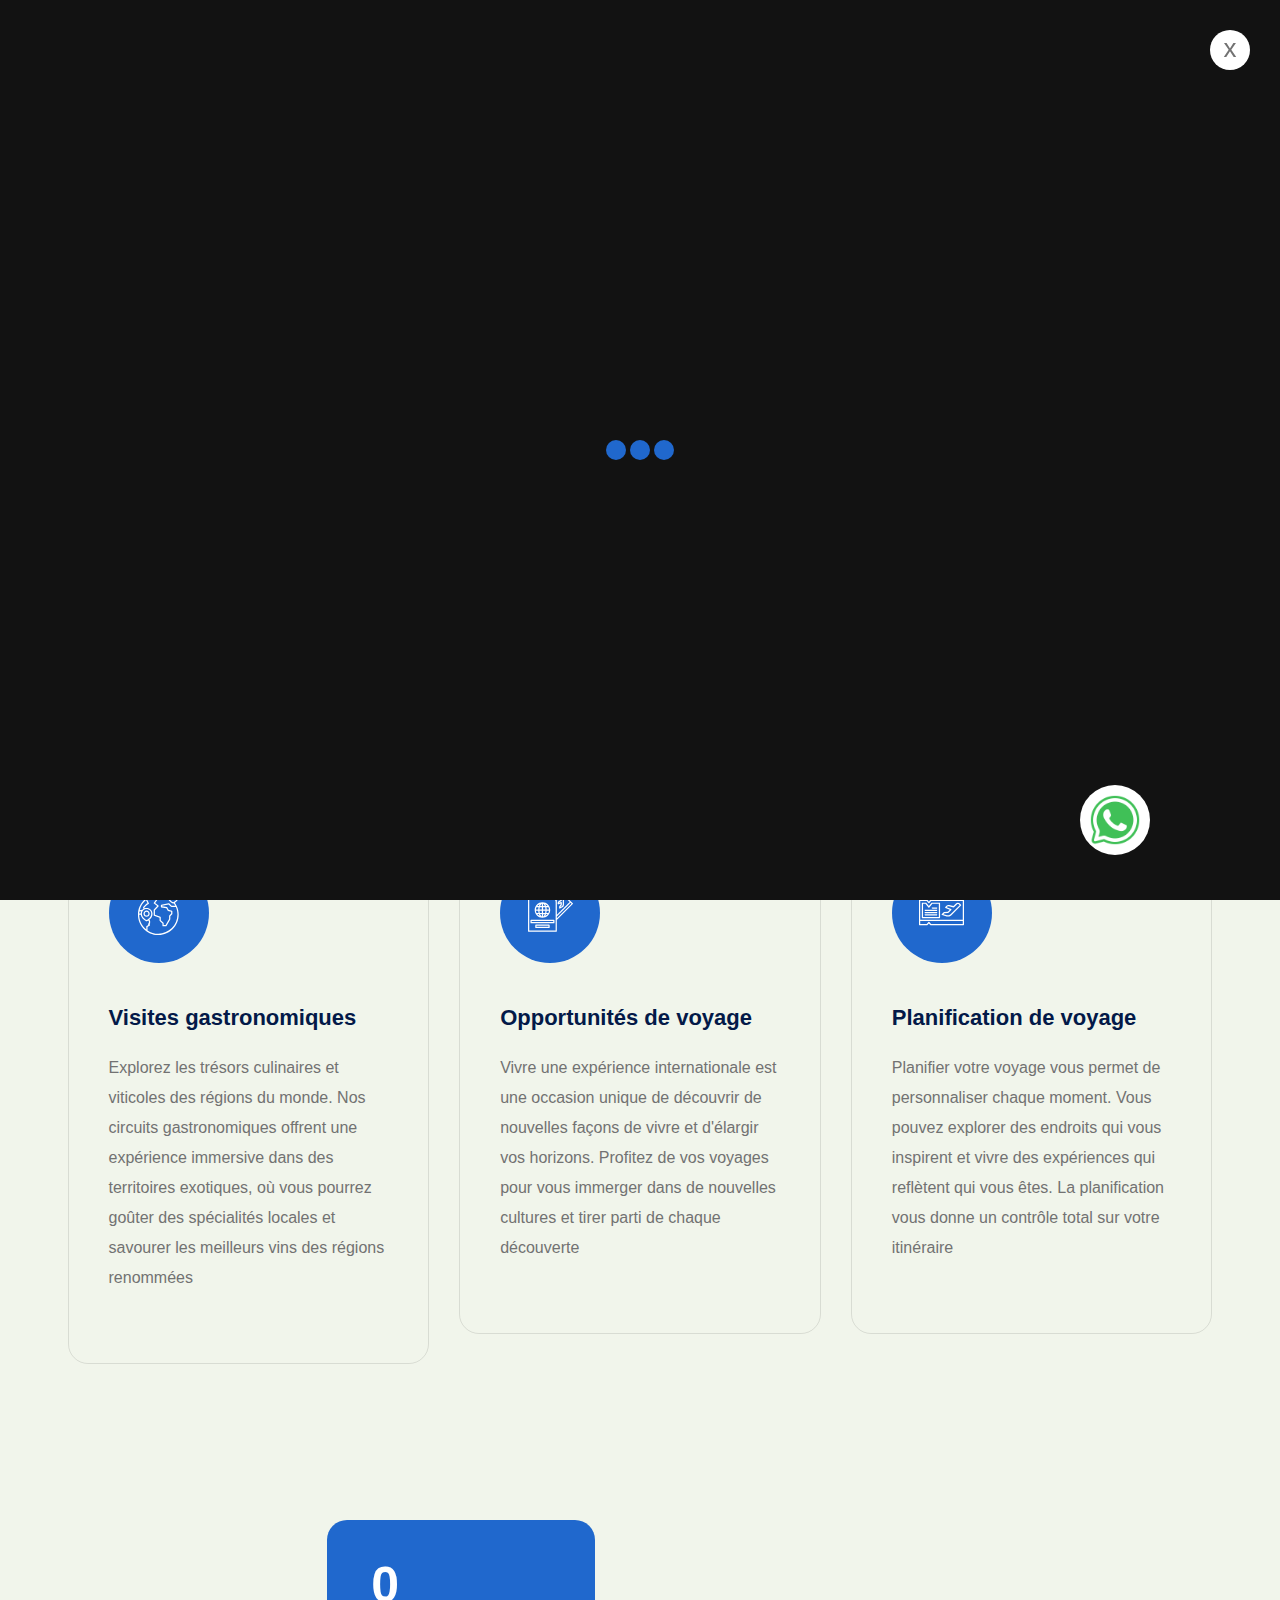
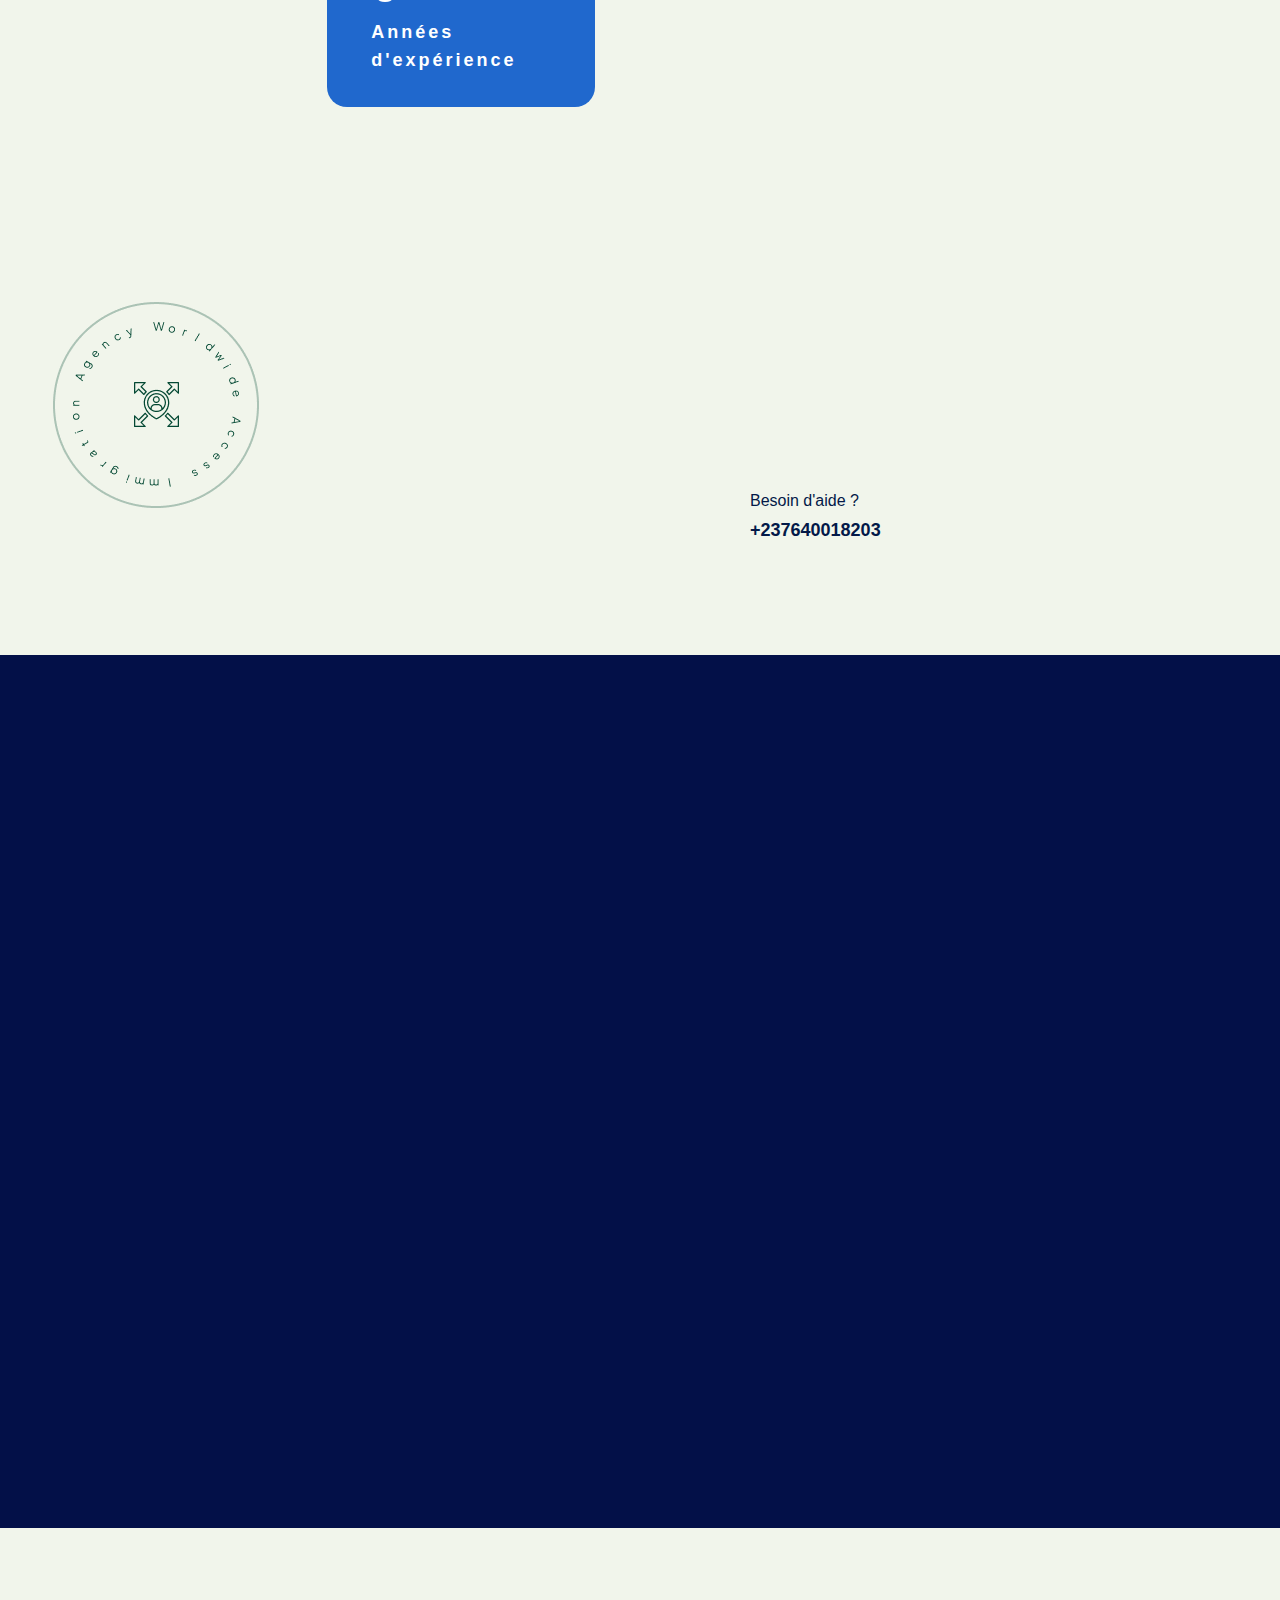
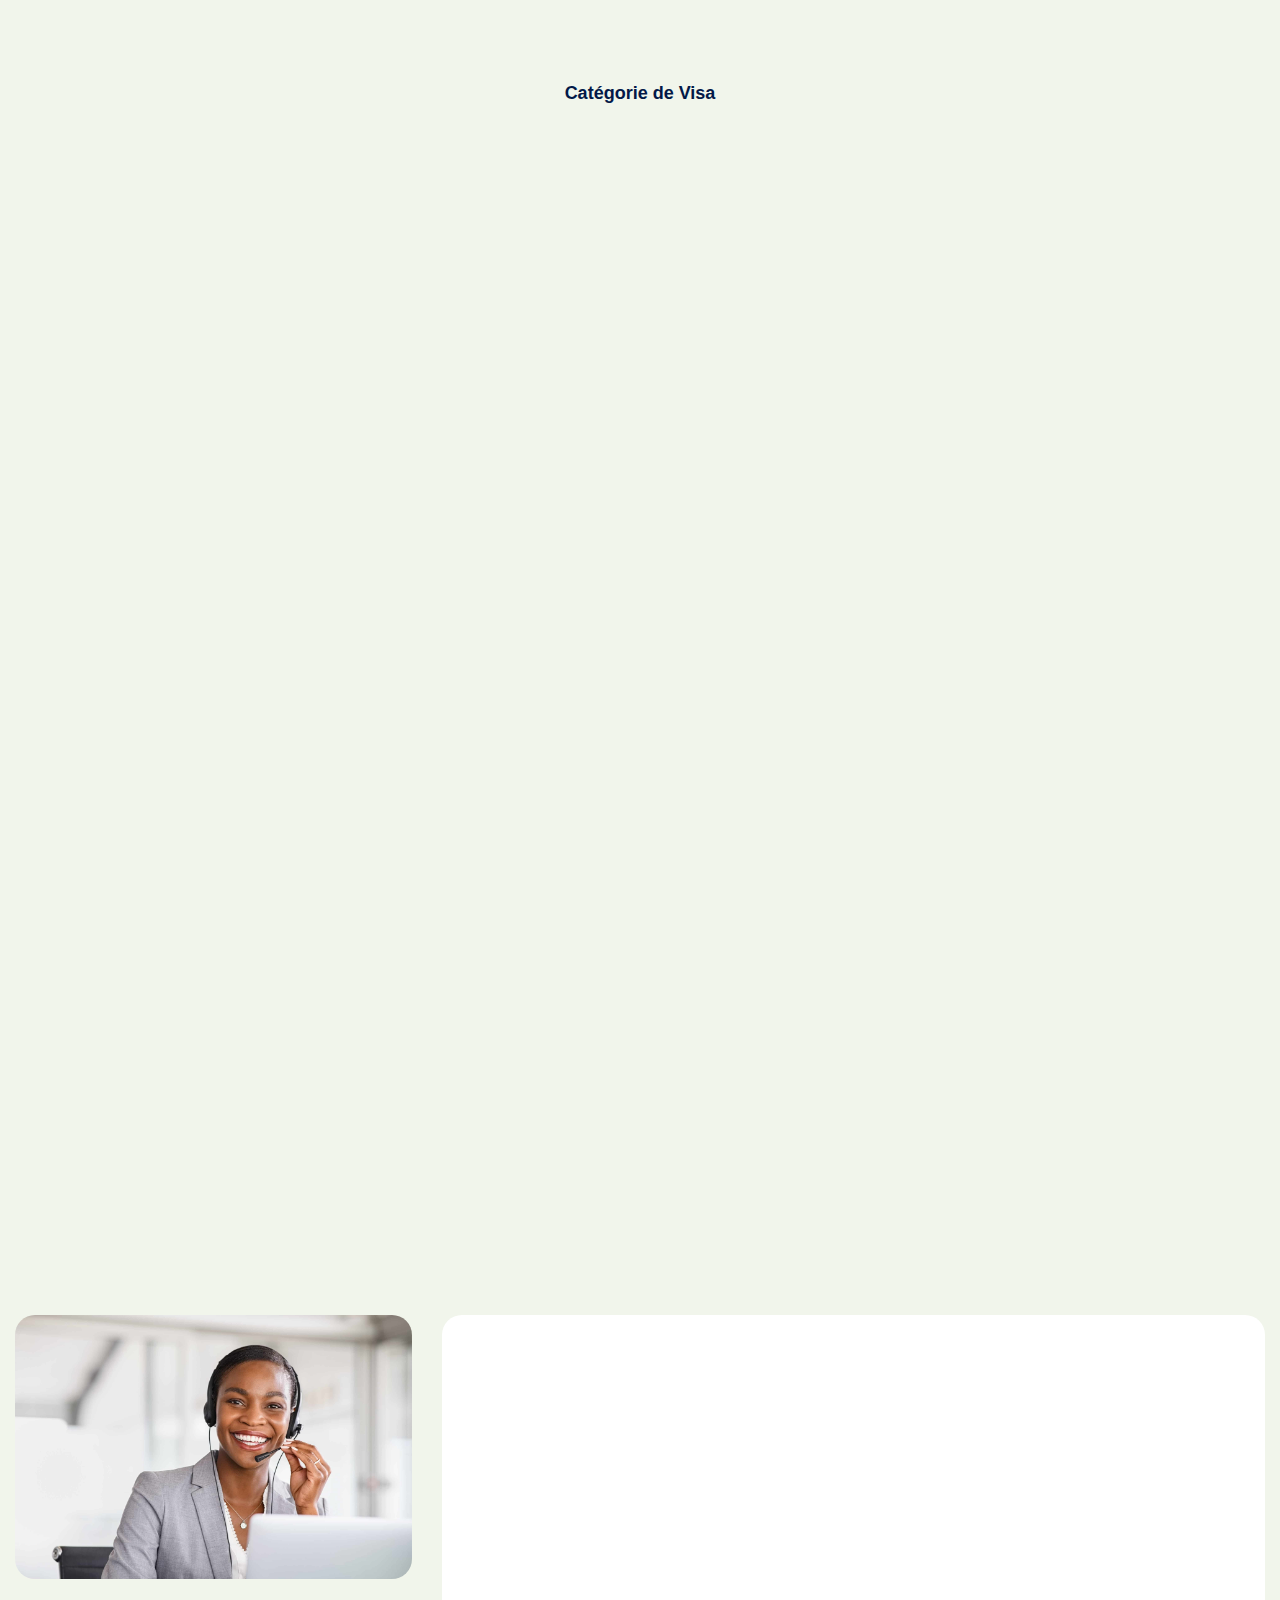
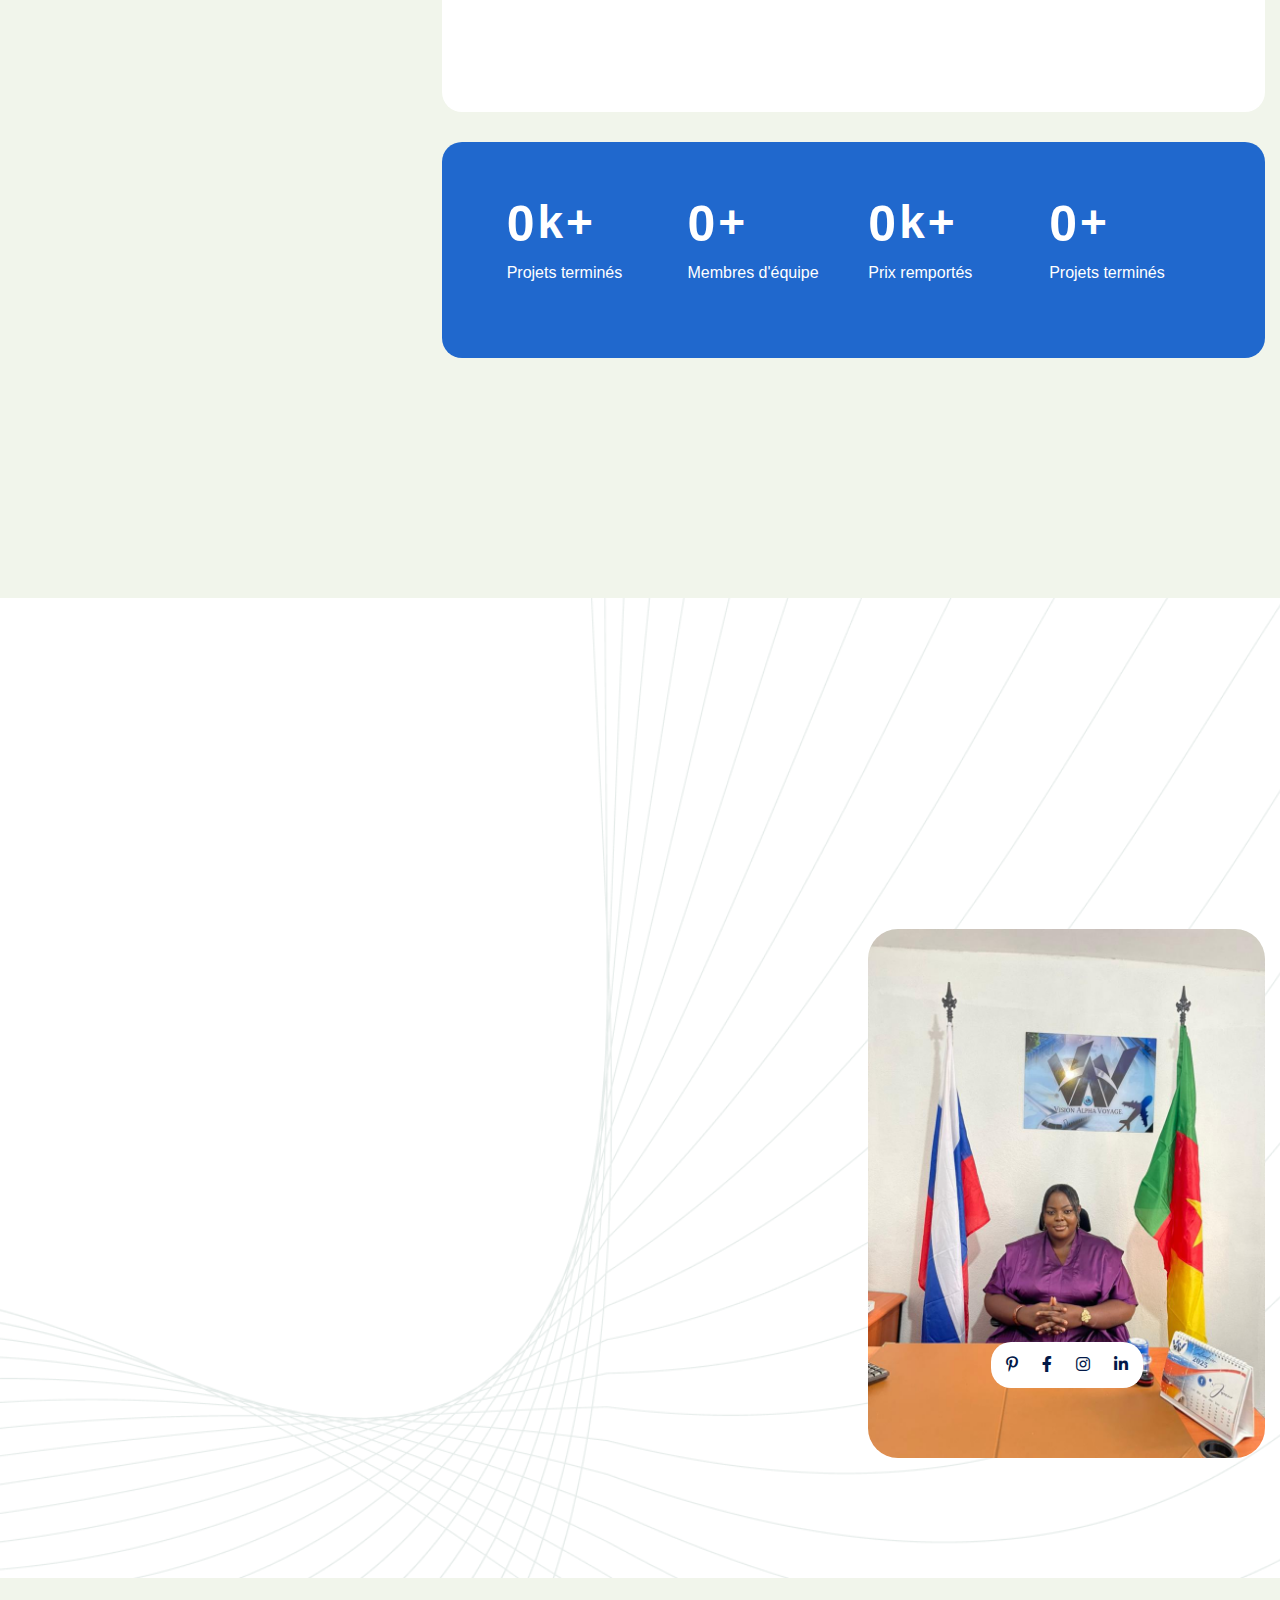
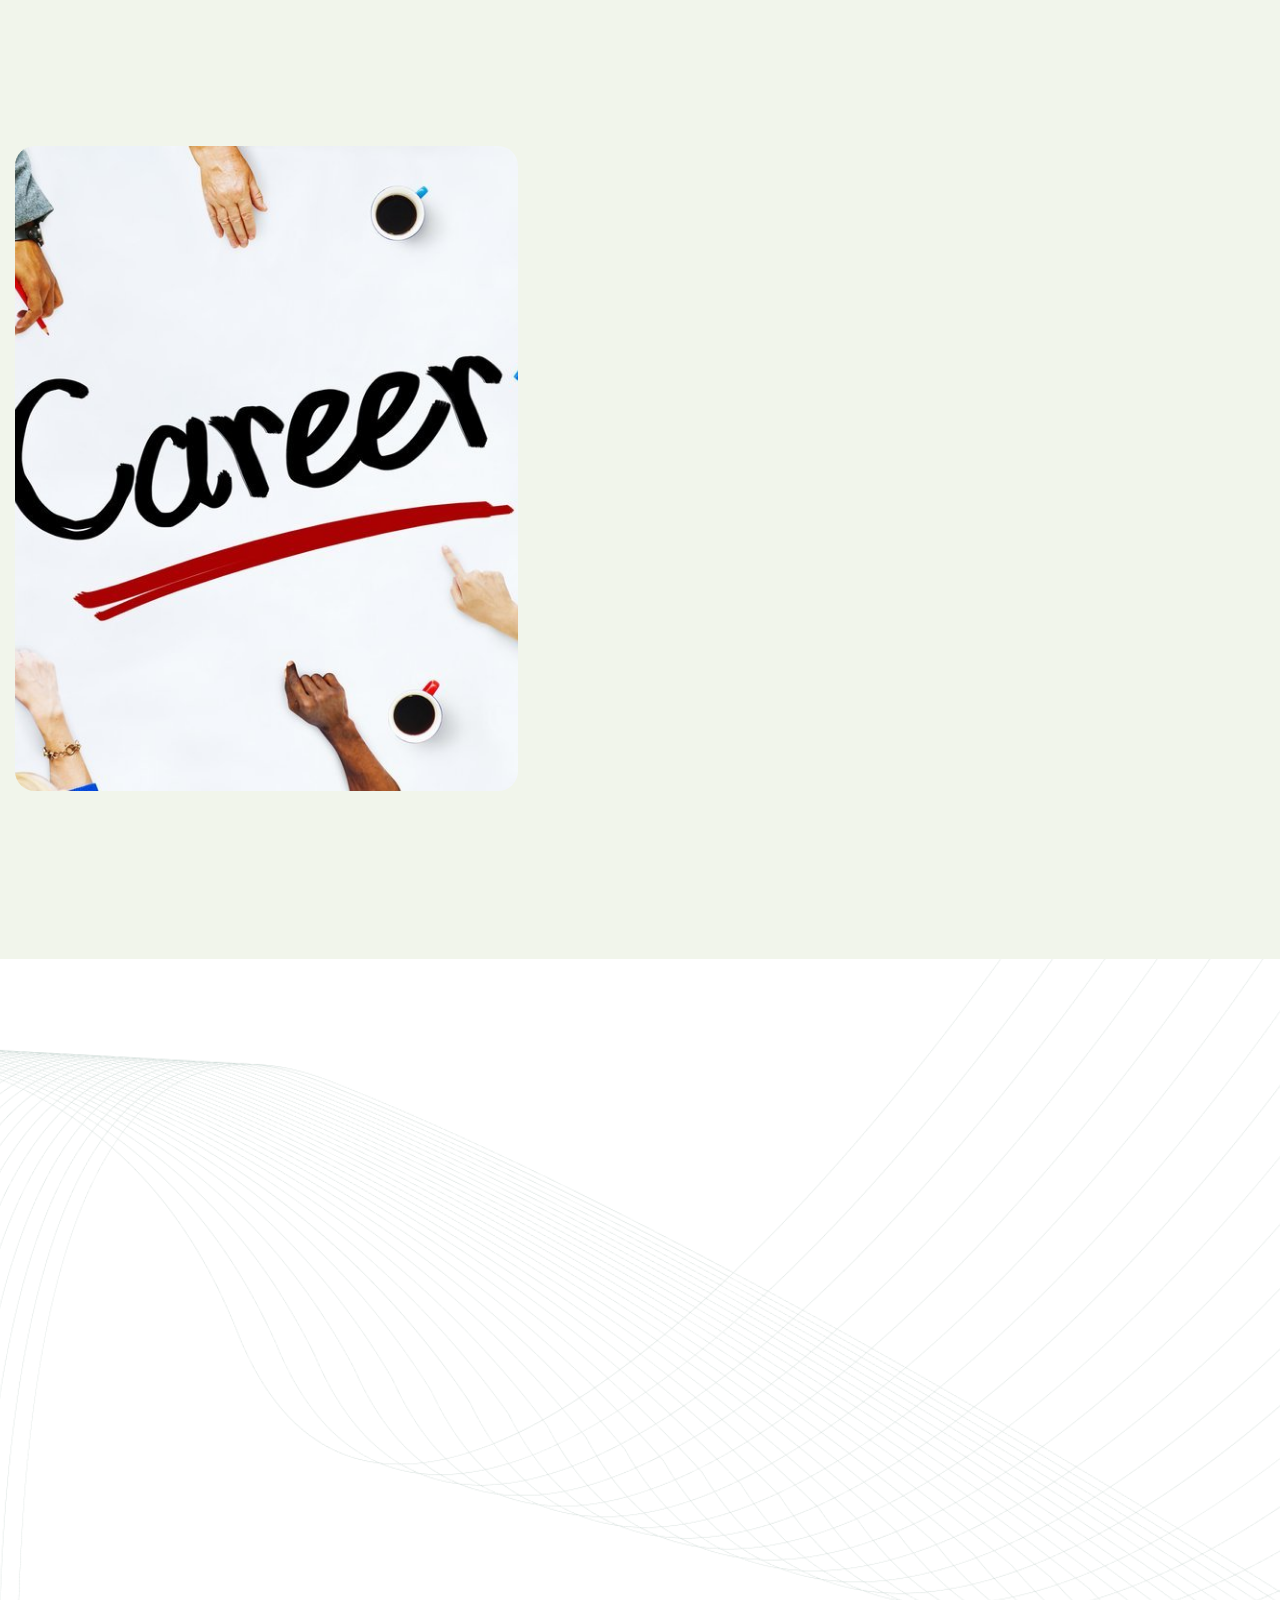
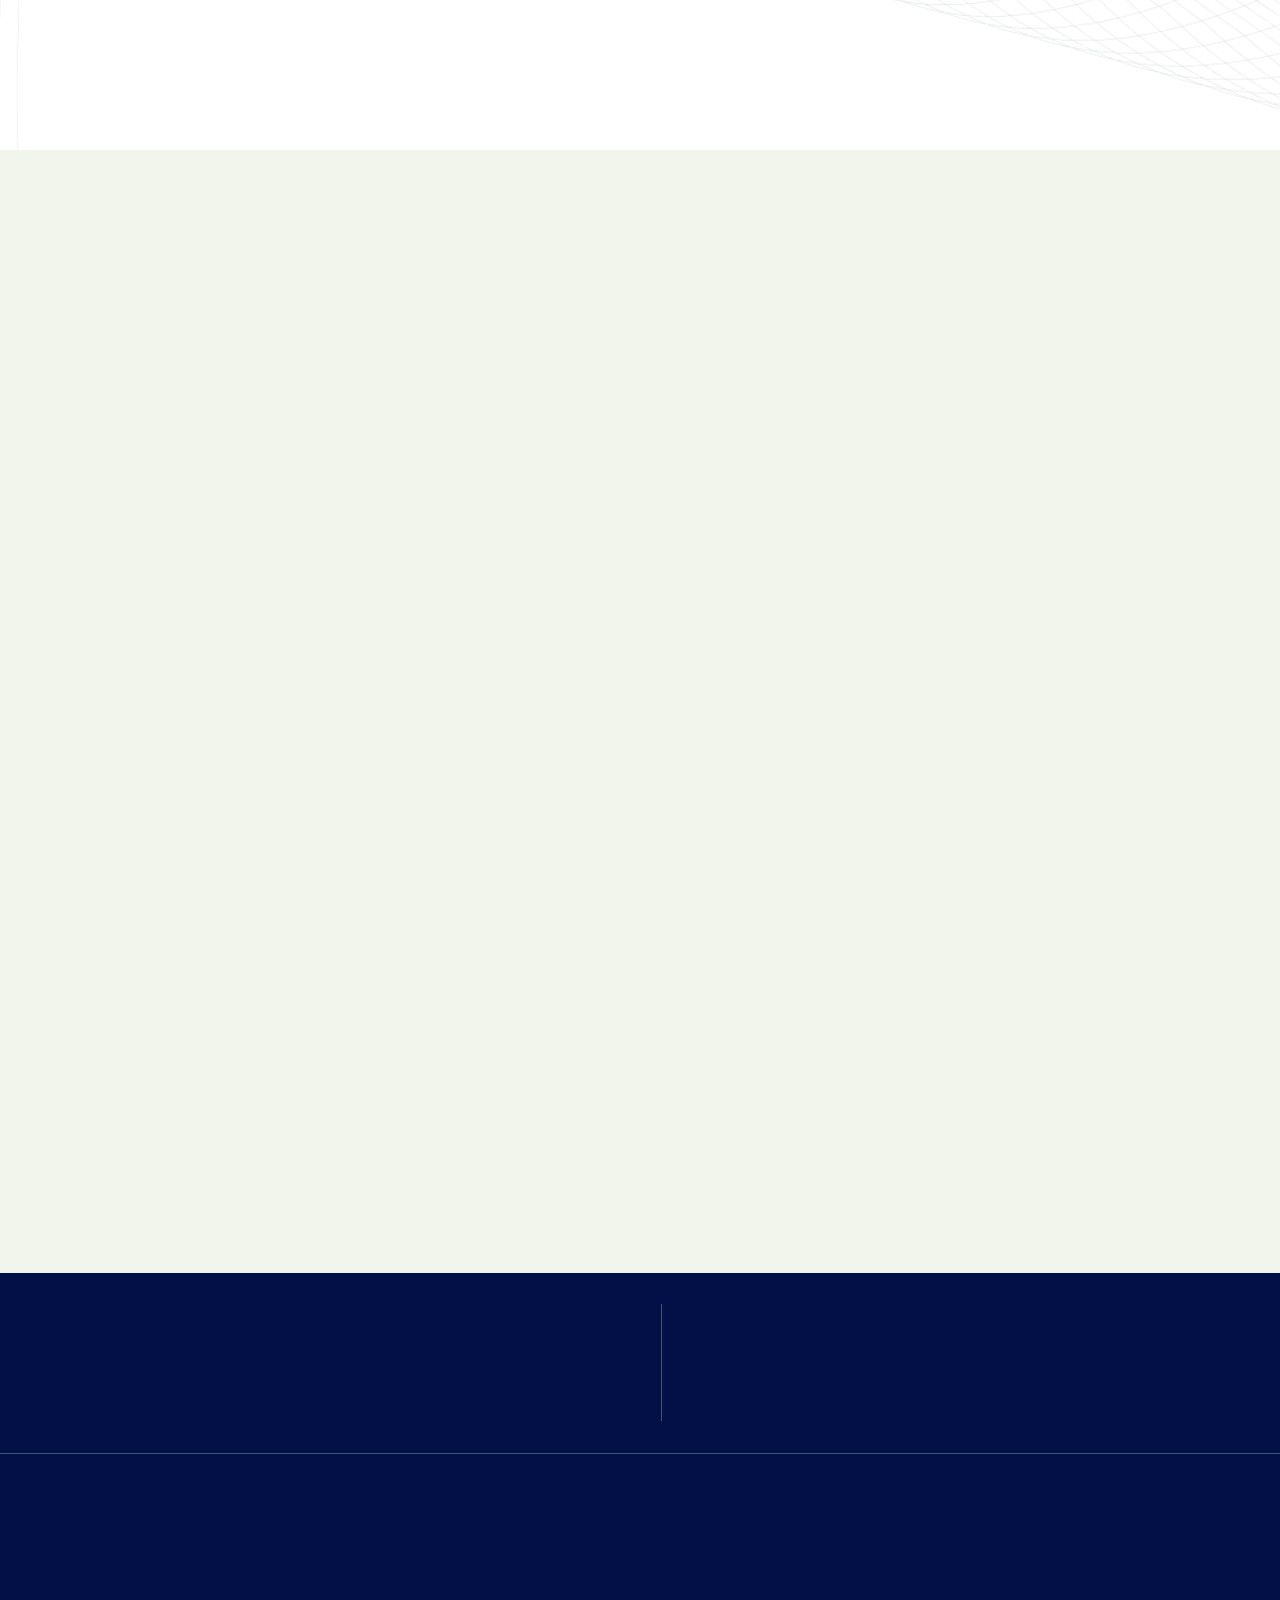
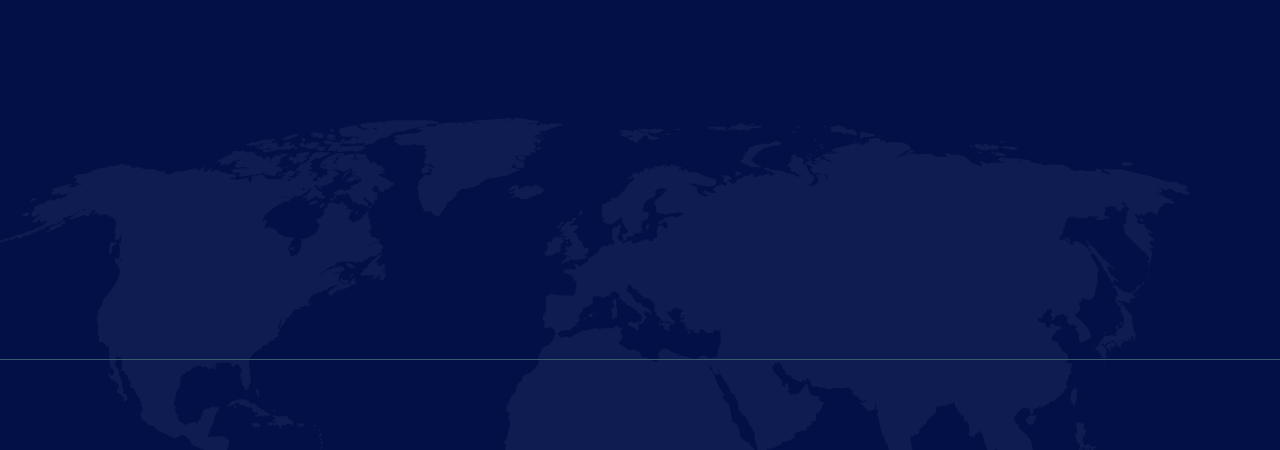
==== routex/index.html @ 59bb7ffd "sd" ====
<!doctype html>
<html class="no-js" lang="zxx">

<head>
    <meta charset="utf-8">
    <meta http-equiv="x-ua-compatible" content="ie=edge">
    <title>Vision Alpha Voyage - Consultation en Immigration et Visa Template HTML5</title>
    <meta name="description" content="">
    <meta name="author" content="soukhinkhan">
    <meta name="viewport" content="width=device-width, initial-scale=1">
    <!-- Place favicon.ico in the root directory -->
    <link rel="shortcut icon" type="image/x-icon" href="assets/imgs/logo/favicon.svg">

    <link rel="preconnect" href="https://fonts.googleapis.com">
    <link rel="preconnect" href="https://fonts.gstatic.com" crossorigin>
    <link href="https://fonts.googleapis.com/css2?family=Sofia&display=swap" rel="stylesheet">
    <!-- CSS here -->
    <link rel="stylesheet" href="assets/css/vendor/bootstrap.min.css">
    <link rel="stylesheet" href="assets/css/vendor/animate.min.css">
    <link rel="stylesheet" href="assets/css/vendor/odometer.min.css">
    <link rel="stylesheet" href="assets/css/plugins/swiper.min.css">
    <link rel="stylesheet" href="assets/css/vendor/magnific-popup.css">
    <link rel="stylesheet" href="assets/css/vendor/fontawesome-pro.css">
    <link rel="stylesheet" href="assets/css/vendor/spacing.css">
    <link rel="stylesheet" href="assets/css/vendor/custom-font.css">
    <link rel="stylesheet" href="assets/css/main.css">

</head>

<body>
    <!-- preloader start -->
    <div id="preloader">
        <div class="preloader-close">x</div>
        <div class="sk-three-bounce">
            <div class="sk-child sk-bounce1"></div>
            <div class="sk-child sk-bounce2"></div>
            <div class="sk-child sk-bounce3"></div>
        </div>
    </div>
    <!-- preloader start -->

    <!-- Backtotop start -->
    <div class="backtotop-wrap cursor-pointer">
        <svg class="backtotop-circle svg-content" width="100%" height="100%" viewBox="-1 -1 102 102">
            <path d="M50,1 a49,49 0 0,1 0,98 a49,49 0 0,1 0,-98" />
        </svg>
    </div>
    <!-- Backtotop end -->

    <!-- Offcanvas area start -->
    <div class="fix">
        <div class="offcanvas__area">
            <div class="offcanvas__wrapper">
                <div class="offcanvas__content">
                    <div class="offcanvas__top d-flex justify-content-between align-items-center">
                        <div class="offcanvas__logo">
                            <a href="index.html">
                                <img src="assets/imgs/logo/logo.ico" alt="logo non trouvé">
                            </a>
                        </div>
                        <div class="offcanvas__close">
                            <button class="offcanvas-close-icon animation--flip">
                                <span class="offcanvas-m-lines">
                                    <span class="offcanvas-m-line line--1"></span><span
                                        class="offcanvas-m-line line--2"></span><span
                                        class="offcanvas-m-line line--3"></span>
                                </span>
                            </button>
                        </div>
                    </div>
                    <div class="mobile-menu fix"></div>
                    <div class="offcanvas__social">
                        <h3 class="offcanvas__title mb-20">Abonnez-vous et Suivez</h3>
                        <ul>
                            <li><a href="https://www.facebook.com/"><i class="fab fa-facebook-f"></i></a></li>
                            <li><a href="https://pinterest.com/"><i class="fa-brands fa-pinterest-p"></i></a></li>
                            <li><a href="https://youtube.com/"><i class="fab fa-youtube"></i></a></li>
                            <li><a href="https://linkedin.com/"><i class="fab fa-linkedin"></i></a></li>
                        </ul>
                    </div>
                    <div class="offcanvas__btn d-sm-none">
                        <div class="header__btn-wrap">
                            <a class="rr-btn btn-hover-white" href="contact.html">Achetez maintenant<span><i
                                        class="fa-regular fa-angle-right"></i></span></a>
                        </div>
                    </div>
                </div>
            </div>
        </div>
    </div>
    <div class="offcanvas__overlay"></div>
    <div class="offcanvas__overlay-white"></div>
    <!-- Offcanvas area start -->

    <!-- Header area start -->
    <header>
        <div id="header-sticky" class="header__area header-1 gray-bg">
            <div class="header-container">
                <div class="mega__menu-wrapper p-relative">
                    <div class="header__main">
                        <div class="header__left">
                            <div class="header__logo">
                                <a href="index.html">
                                    <div class="logo">
                                        <img src="assets/imgs/logo/logo.svg" alt="logo non trouvé">
                                    </div>
                                </a>
                            </div>
                        </div>
                        <div class="header__middle">
                            <div class="mean__menu-wrapper d-none d-xl-block">
                                <div class="main-menu">
                                    <nav id="mobile-menu">
                                        <ul>
                                            <li>
                                                <a href="index.html">Accueil</a>
                                            </li>
                                            <li>
                                                <a href="visa.html">Visa Etudiant</a>
                                            </li>
                                            <li>
                                                <a href="visa-tourist.html">Visa Touriste</a>
                                            </li>
                                            <li>
                                                <a href="contact.html">Contact</a>
                                            </li>
                                            <li>
                                                <a href="about-us.html">À propos de nous</a>
                                            </li>
                                        </ul>
                                    </nav>
                                </div>
                            </div>
                        </div>
                        <div class="header__right">
                            <div class="header__action d-flex align-items-center">
                                <div class="header__btn-wrap d-none d-sm-inline-flex">
                                    <a href="contact.html" class="rr-btn">Prendre un rendez-vous <i
                                            class="fa-solid fa-arrow-right"></i></a>
                                </div>
                                <div class="header__hamburger ml-20 d-xl-none">
                                    <div class="sidebar__toggle">
                                        <button class="bar-icon">
                                            <span></span>
                                            <span></span>
                                            <span></span>
                                        </button>
                                    </div>
                                </div>
                            </div>
                        </div>
                    </div>
                </div>
            </div>
        </div>
    </header>

    <div id="popup-search-box">
        <div class="box-inner-wrap d-flex align-items-center">
            <form id="form" action="#" method="get" role="search">
                <input id="popup-search" type="text" name="s" placeholder="Tapez les mots-clés ici...">
            </form>
            <div class="search-close"><i class="fa-sharp fa-regular fa-xmark"></i></div>
        </div>
    </div>
    <!-- Header area end -->

    <!-- Body main wrapper start -->
    <main>

        <!-- Banner area start -->
        <section class="overflow-hidden p-relative gray-bg">
            <div class="banner-home">
                <div class="banner-wrap padding-space dark-green">
                    <div class="container">
                        <div class="banner-home__all-shape">
                            <div class="left-tower upDown-top">
                                <img src="./assets/imgs/banner-1/banner-left-towor.png" alt="img not found">
                            </div>
                        </div>
                        <div class="row align-items-center">
                            <div class="col-md-6 ">
                                <div class="banner-home__content p-relative">
                                    <h1 class="title mb-xs-10 wow fadeInLeft animated" data-wow-delay=".4s">Réalisez Vos
                                        Rêves Avec Vision Alpha Voyage</h1>
                                    <div
                                        class="banner-home__btn__wrapper d-flex flex-wrap mt-40 mt-md-35 mt-sm-30 mt-xs-25">
                                        <a href="https://api.whatsapp.com/send/?phone=%2B237640018203&text&type=phone_number&app_absent=0" class="rr-btn btn-transparent wow fadeInLeft animated"
                                            data-wow-delay=".6s">En Savoir Plus <i
                                                class="fa-solid fa-arrow-right"></i></a>
                                        <a href="https://www.youtube.com/watch?v=_ZmB5RdUgPQ"
                                            class="popup-video zooming banner-video-button"
                                            data-effect="mfp-move-from-top vertical-middle">
                                            <svg width="26" height="28" viewBox="0 0 26 28" fill="none"
                                                xmlns="http://www.w3.org/2000/svg">
                                                <g filter="url(#filter0_d_836_9)">
                                                    <path
                                                        d="M19.5 10.134C20.1667 10.5189 20.1667 11.4811 19.5 11.866L7.5 18.7942C6.83333 19.1791 6 18.698 6 17.9282L6 4.0718C6 3.302 6.83333 2.82087 7.5 3.20577L19.5 10.134Z"
                                                        fill="#fff" />
                                                </g>
                                                <defs>
                                                    <filter id="filter0_d_836_9" x="0" y="0.0703125" width="26"
                                                        height="27.8594" filterUnits="userSpaceOnUse"
                                                        color-interpolation-filters="sRGB">
                                                        <feFlood flood-opacity="0" result="BackgroundImageFix" />
                                                        <feColorMatrix in="SourceAlpha" type="matrix"
                                                            values="0 0 0 0 0 0 0 0 0 0 0 0 0 0 0 0 0 0 127 0"
                                                            result="hardAlpha" />
                                                        <feOffset dy="3" />
                                                        <feGaussianBlur stdDeviation="3" />
                                                        <feComposite in2="hardAlpha" operator="out" />
                                                        <feColorMatrix type="matrix"
                                                            values="0 0 0 0 0 0 0 0 0 0 0 0 0 0 0 0 0 0 0.1 0" />
                                                        <feBlend mode="normal" in2="BackgroundImageFix"
                                                            result="effect1_dropShadow_836_9" />
                                                        <feBlend mode="normal" in="SourceGraphic"
                                                            in2="effect1_dropShadow_836_9" result="shape" />
                                                    </filter>
                                                </defs>
                                            </svg>
                                        </a>
                                        <a class="popup-video video-text wow fadeInLeft animated" data-wow-delay=".8s"
                                            href="https://www.youtube.com/watch?v=inWWhr5tnEA">Regardez nos Videos</a>
                                    </div>
                                </div>
                            </div>
                            <div class="col-md-6 ">
                                <div class="banner-home__shape position-relative wow fadeInLeft animated"
                                    data-wow-delay=".9s">
                                    <div class="ball-shape upDown">
                                        <img class="img-fluid" src="./assets/imgs/banner-1/banner-bg-ball-shape.png"
                                            alt="img not found">
                                    </div>
                                    <div class="man-img leftRight">
                                        <img src="./assets/imgs/banner-1/africaine.jpg" alt="img not found">
                                    </div>
                                    <div class="right-tower upDown-bottom">
                                        <img src="./assets/imgs/banner-1/banner-right-towor.png" alt="img not found">
                                    </div>
                                </div>
                            </div>
                        </div>
                    </div>
                </div>
            </div>
        </section>

        <!-- service area start -->
        <section class="gray-bg overflow-hidden pt-30">
            <div class="service right">
                <div class="container-fluid">
                    <div class="row mb-minus-30">
                        <div class="col-xl-4 col-lg-4 col-md-6 col-sm-6">
                            <div class="service__item mb-30 wow fadeInLeft animated" data-wow-delay=".2s">
                                <div class="service__item-icon">
                                    <svg width="45" height="46" viewBox="0 0 45 46" fill="none"
                                        xmlns="http://www.w3.org/2000/svg">
                                        <g clip-path="url(#clip0_3919_73)">
                                            <path
                                                d="M37.1602 9.00391C38.8477 9.00391 40.2539 7.63281 40.2539 5.91016C40.2539 4.1875 38.8477 2.85156 37.1602 2.85156C35.4727 2.85156 34.0664 4.22266 34.0664 5.94531C34.0664 7.63281 35.4375 9.00391 37.1602 9.00391ZM37.1602 4.08203C38.1797 4.08203 39.0234 4.92578 39.0234 5.94531C39.0234 6.96484 38.1797 7.80859 37.1602 7.80859C36.1406 7.80859 35.2969 6.96484 35.2969 5.94531C35.2969 4.92578 36.1055 4.08203 37.1602 4.08203Z"
                                                fill="white" />
                                            <path
                                                d="M40.8517 16.1406C40.2892 14.9453 39.6212 13.7852 38.8478 12.7305C40.5353 11.6055 43.0314 9.39062 43.0314 5.94531C43.0314 2.67578 40.3946 0.0742188 37.1603 0.0742188C33.9259 0.0742188 31.254 2.67578 31.254 5.94531V6.33203C30.797 6.12109 30.3399 5.91016 29.8829 5.69922C16.6642 0.390625 2.03916 9.98828 1.96885 24.5781C1.9337 35.8281 11.004 44.9688 22.254 45.0039C33.504 45.0391 42.6446 35.9688 42.6798 24.7188C42.6798 24.6484 42.6798 24.6133 42.6798 24.543C42.6798 21.6602 42.047 18.7773 40.8517 16.1406ZM37.1603 1.26953C39.7267 1.26953 41.8009 3.34375 41.836 5.94531C41.836 9.63672 38.1798 11.8164 37.1603 12.3086C36.1759 11.7813 32.4845 9.63672 32.4845 5.94531C32.4845 3.34375 34.5587 1.26953 37.1603 1.26953ZM36.879 13.5742C37.0548 13.6445 37.2306 13.6445 37.3712 13.5742C37.4064 13.5742 37.547 13.5039 37.7579 13.3633C38.3204 14.1367 38.8126 14.9453 39.2696 15.7891H35.6134L33.1524 13.3281C33.0118 13.1875 32.8009 13.1172 32.5899 13.1523L25.3478 14.7695C25.0665 14.8398 24.8556 15.0859 24.8556 15.3672V16.8438C24.8556 17.1602 25.0665 17.4063 25.3829 17.4414L30.3751 18.2148L31.6056 20.6055C31.6759 20.7461 31.8165 20.8867 31.9923 20.9219L35.1564 21.8008V23.5938L33.2579 25.5625C33.1524 25.668 33.0821 25.8438 33.0821 25.9844V28.9727L29.6017 35.0547H27.6681V33.1211C27.6681 32.9453 27.5978 32.7695 27.4571 32.6641L24.7853 30.2383V27.4258C24.7853 27.1797 24.6095 26.9336 24.3985 26.8633L18.9142 24.8594V20.2891L22.5001 16.4219C22.7462 16.1758 22.711 15.7891 22.4649 15.543L22.4298 15.5078L19.1603 12.9766L21.8321 9.17969H27.3165C27.4923 9.17969 27.6329 9.10938 27.7384 9.00391L29.7774 6.96484C30.3399 7.21094 30.9376 7.49219 31.5001 7.80859C32.6251 11.6055 36.7032 13.4688 36.879 13.5742ZM9.98448 9.98828L11.5314 13.1875L10.3009 13.8203C10.2306 13.8555 10.1954 13.8906 10.1251 13.9258L7.20713 16.9141C7.03135 17.0898 6.9962 17.3359 7.06651 17.5469L7.48838 18.7422C7.03135 19.0234 6.57432 19.4102 6.22276 19.7969L3.72666 20.2188C4.64073 16.2109 6.85557 12.625 9.98448 9.98828ZM10.5821 30.0625C9.59776 29.5352 5.90635 27.3906 5.90635 23.6992C5.94151 21.1328 8.05088 19.0586 10.6173 19.0938C13.1485 19.1289 15.2228 21.168 15.2228 23.6992C15.2228 27.3906 11.5665 29.5703 10.5821 30.0625ZM3.23448 23.5586C3.26963 22.8555 3.33995 22.1875 3.44541 21.4844L5.23838 21.168C4.88682 21.9063 4.67588 22.7148 4.67588 23.5234H3.23448V23.5586ZM10.3009 36.6016V39.4844C5.8712 35.8984 3.26963 30.5195 3.19932 24.7891H4.78135C5.44932 29.1133 10.1251 31.2227 10.336 31.3281C10.5118 31.3984 10.6876 31.3984 10.8282 31.3281C11.3204 31.082 11.7774 30.8359 12.2345 30.5195L12.8673 31.1523V32.8398L12.0939 34C11.9181 34.2461 11.9884 34.5977 12.1993 34.8086L12.3751 34.9844L10.547 36.0742C10.4064 36.1797 10.3009 36.3555 10.3009 36.6016ZM22.3243 43.7383C18.4571 43.7383 14.6954 42.5781 11.5314 40.3984V36.9531L13.8165 35.582C14.0978 35.4063 14.2032 35.0195 14.0274 34.7383C13.9923 34.668 13.9571 34.6328 13.8868 34.5977L13.4649 34.2461L14.0274 33.4023C14.0978 33.2969 14.1329 33.1914 14.1329 33.0508V30.9414C14.1329 30.7656 14.0626 30.625 13.9571 30.5195L13.2892 29.8516C14.836 28.6211 16.5235 26.582 16.5235 23.7695C16.5235 20.5352 13.922 17.8984 10.6524 17.8984C9.94932 17.8984 9.28135 18.0039 8.61338 18.25L8.36729 17.5469L10.9337 14.9102L12.6212 14.0664C12.9376 13.9258 13.0431 13.5391 12.9024 13.2578L10.9689 9.28516C16.0314 5.55859 22.6056 4.53906 28.547 6.57813L27.0704 7.98438H21.5157C21.3048 7.98438 21.129 8.08984 21.0235 8.23047L17.8243 12.7656C17.6485 13.0469 17.6837 13.3984 17.9649 13.6094L21.1642 16.0703L17.8595 19.6211C17.754 19.7266 17.6837 19.8672 17.6837 20.043V25.2813C17.6837 25.5273 17.8595 25.7734 18.0704 25.8438L23.5548 27.8477V30.5195C23.5548 30.6953 23.6251 30.8711 23.7657 30.9766L26.4376 33.4023V35.6875C26.4376 36.0391 26.7189 36.2852 27.0353 36.2852H29.9532C30.1642 36.2852 30.3751 36.1797 30.4806 35.9688L34.2423 29.4297C34.3126 29.3242 34.3126 29.2188 34.3126 29.1133V26.1953L36.211 24.2969C36.3165 24.1914 36.3868 24.0156 36.3868 23.875V21.3789C36.3868 21.0977 36.211 20.8516 35.9298 20.7813L32.5548 19.832L31.3243 17.4063C31.2189 17.2305 31.0782 17.125 30.8673 17.0898L26.086 16.3516V15.8594L32.5196 14.418L34.9454 16.8438C35.0509 16.9492 35.2267 17.0195 35.3673 17.0195H39.8673C40.922 19.4102 41.4493 21.9766 41.4493 24.6133C41.4493 35.1602 32.8712 43.7031 22.3243 43.7383Z"
                                                fill="white" />
                                            <path
                                                d="M10.582 20.6055C8.89453 20.6055 7.48828 21.9766 7.48828 23.6992C7.48828 25.3867 8.85938 26.793 10.582 26.793C12.3047 26.793 13.6758 25.4219 13.6758 23.6992C13.6406 22.0117 12.2695 20.6055 10.582 20.6055ZM10.582 25.5625C9.5625 25.5625 8.71875 24.7188 8.71875 23.6992C8.71875 22.6797 9.5625 21.8359 10.582 21.8359C11.6016 21.8359 12.4453 22.6797 12.4453 23.6992C12.4453 24.7188 11.6016 25.5625 10.582 25.5625Z"
                                                fill="white" />
                                        </g>
                                        <defs>
                                            <clipPath id="clip0_3919_73">
                                                <rect width="45" height="45" fill="white"
                                                    transform="translate(0 0.0390625)" />
                                            </clipPath>
                                        </defs>
                                    </svg>
                                </div>
                                <div class="service__item-content">
                                    <h4>Visites gastronomiques</h4>
                                    <p>Explorez les trésors culinaires et viticoles des régions du monde. Nos circuits
                                        gastronomiques offrent une expérience immersive dans des territoires exotiques,
                                        où vous pourrez goûter des spécialités locales et savourer les meilleurs vins
                                        des régions renommées</p>
                                </div>
                            </div>
                        </div>
                        <div class="col-xl-4 col-lg-4 col-md-6 col-sm-6">
                            <div class="service__item mb-30 wow fadeInLeft animated" data-wow-delay=".3s">
                                <div class="service__item-icon">
                                    <svg width="45" height="46" viewBox="0 0 45 46" fill="none"
                                        xmlns="http://www.w3.org/2000/svg">
                                        <path
                                            d="M6.67969 20.0977C6.67969 24.3516 10.125 27.8672 14.4492 27.8672C18.7383 27.8672 22.2187 24.3867 22.2187 20.0977C22.2187 15.8789 18.8086 12.3281 14.4492 12.3281C10.1953 12.3281 6.67969 15.8086 6.67969 20.0977ZM20.3555 22.875H18.3867C18.5273 22.1719 18.6328 21.4336 18.6328 20.6953H20.9531C20.918 21.4687 20.707 22.207 20.3555 22.875ZM7.94531 20.6953H10.2656C10.3008 21.4336 10.3711 22.1367 10.5117 22.875H8.54297C8.19141 22.207 8.01562 21.4687 7.94531 20.6953ZM11.4961 20.6953H13.8516V22.875H11.7773C11.6016 22.1719 11.4961 21.4336 11.4961 20.6953ZM13.8516 24.1055V26.4609C13.2187 26.1445 12.5859 25.3008 12.1289 24.1055H13.8516ZM15.082 26.4961V24.1406H16.8047C16.3125 25.3008 15.7148 26.1445 15.082 26.4961ZM15.082 22.875V20.6953H17.4375C17.4023 21.4336 17.2969 22.1719 17.1562 22.875H15.082ZM20.9883 19.5H18.668C18.6328 18.7617 18.5625 18.0586 18.4219 17.3203H20.3906C20.707 17.9883 20.918 18.7266 20.9883 19.5ZM17.4375 19.5H15.082V17.3203H17.1562C17.2969 18.0234 17.4023 18.7617 17.4375 19.5ZM15.082 16.0898V13.7344C15.7148 14.0508 16.3477 14.8945 16.8047 16.0898H15.082ZM13.8516 13.6992V16.0547H12.1289C12.5859 14.8945 13.1836 14.0508 13.8516 13.6992ZM13.8516 17.3203V19.5H11.4961C11.5312 18.7617 11.6367 18.0234 11.7773 17.3203H13.8516ZM10.2656 19.5H7.94531C8.01562 18.7617 8.22656 18.0234 8.54297 17.3203H10.5117C10.3711 18.0234 10.2656 18.7617 10.2656 19.5ZM9.28125 24.1055H10.8281C11.0391 24.7734 11.3203 25.4414 11.707 26.0391C10.7578 25.582 9.94922 24.9492 9.28125 24.1055ZM17.1914 26.0391C17.5781 25.4414 17.8594 24.8086 18.0703 24.1055H19.6172C18.9844 24.9492 18.1406 25.582 17.1914 26.0391ZM19.6172 16.0898H18.0703C17.8594 15.4219 17.5781 14.7891 17.1914 14.1562C18.1406 14.6133 18.9844 15.2461 19.6172 16.0898ZM11.707 14.1562C11.3203 14.7539 11.0391 15.3867 10.8281 16.0898H9.28125C9.94922 15.2461 10.7578 14.6133 11.707 14.1562Z"
                                            fill="white" />
                                        <path
                                            d="M25.875 29.6602H3.05859C2.70703 29.6602 2.46094 29.9414 2.46094 30.2578V32.6484C2.46094 33 2.74219 33.2461 3.05859 33.2461H25.875C26.2266 33.2461 26.4727 32.9648 26.4727 32.6484V30.2578C26.4727 29.9414 26.1914 29.6602 25.875 29.6602ZM25.2422 32.0508H3.65625V30.8906H25.2422V32.0508Z"
                                            fill="white" />
                                        <path
                                            d="M21.0586 34.4414H7.875C7.52344 34.4414 7.27734 34.7227 7.27734 35.0391V37.4297C7.27734 37.7813 7.55859 38.0273 7.875 38.0273H21.0586C21.4102 38.0273 21.6562 37.7461 21.6562 37.4297V35.0391C21.6562 34.7227 21.375 34.4414 21.0586 34.4414ZM20.4258 36.8672H8.47266V35.707H20.4258V36.8672Z"
                                            fill="white" />
                                        <path
                                            d="M30.4805 14.332L32.625 13.4883V14.543L31.2891 16.1602C31.1836 16.2656 31.1484 16.4062 31.1484 16.5469V18.0586C31.1484 18.5156 31.6406 18.832 32.0625 18.5859L34.418 17.2852C35.3672 16.7578 35.9648 15.7383 35.9648 14.6484V6.91406C35.9648 6.5625 35.6836 6.31641 35.3672 6.31641H34.418C33.4336 6.31641 32.5898 7.125 32.5898 8.14453V10.043L30.5859 11.2734C29.9883 11.625 29.6367 12.293 29.6367 12.9961V13.7695C29.6367 14.1914 30.0937 14.5078 30.4805 14.332ZM31.2539 12.3281L33.5742 10.8867C33.75 10.7812 33.8555 10.5703 33.8555 10.3594V8.10938C33.8555 7.79297 34.1016 7.51172 34.4531 7.51172H34.7695V14.6133C34.7695 15.2461 34.418 15.8437 33.8555 16.1602L32.4141 16.9687V16.7227L33.7148 15.1406C33.8203 15.0352 33.8555 14.8945 33.8555 14.7539V12.5742C33.8555 12.1523 33.4336 11.8359 33.0117 12.0117L30.9023 12.8555C30.9023 12.6445 31.043 12.4336 31.2539 12.3281Z"
                                            fill="white" />
                                        <path
                                            d="M44.7891 13.208C31.3945 -0.186523 36.0351 4.4541 35.0156 3.43457C34.7695 3.18848 34.3828 3.18848 34.1367 3.43457L28.1602 9.44629C27.4219 8.3916 26.2266 7.79395 24.9609 7.79395H24.3984V3.8916C24.3984 3.50488 24.0469 3.22363 23.6602 3.29395L0.527344 7.79395C0.246094 7.86426 0.0351562 8.11035 0.0351562 8.3916V41.2627C0.0351562 41.6143 0.316406 41.8604 0.632812 41.8604H28.2305C28.582 41.8604 28.8281 41.5791 28.8281 41.2627V30.0127L44.7539 14.0869C45.0351 13.8408 45.0351 13.4541 44.7891 13.208ZM28.7227 10.6064L34.5937 4.73535L41.7656 11.9072C41.0977 12.5752 30.3047 23.3682 28.8633 24.8096V11.6963C28.8633 11.3096 28.8281 10.958 28.7227 10.6064ZM23.168 4.62988V7.75879H7.03125L23.168 4.62988ZM1.26562 40.6299V8.98926H24.9609C26.4375 8.98926 27.6328 10.1846 27.6328 11.6611V40.5947H1.26562V40.6299ZM28.8633 28.2549V26.5674L42.6445 12.7861L43.4883 13.6299L28.8633 28.2549Z"
                                            fill="white" />
                                    </svg>
                                </div>
                                <div class="service__item-content">
                                    <h4>Opportunités de voyage</h4>
                                    <p>Vivre une expérience internationale est une occasion unique de découvrir de
                                        nouvelles façons de vivre et d'élargir vos horizons. Profitez de vos voyages
                                        pour vous immerger dans de nouvelles cultures et tirer parti de chaque
                                        découverte</p>
                                </div>
                            </div>
                        </div>
                        <div class="col-xl-4 col-lg-4 col-md-6 col-sm-6">
                            <div class="service__item mb-30 wow fadeInLeft animated" data-wow-delay=".4s">
                                <div class="service__item-icon">
                                    <svg width="45" height="46" viewBox="0 0 45 46" fill="none"
                                        xmlns="http://www.w3.org/2000/svg">
                                        <path
                                            d="M44.3848 9.8125H11.7348C11.644 9.81245 11.5543 9.8325 11.4722 9.87122C11.3901 9.90994 11.3176 9.96637 11.2598 10.0364L9.88875 11.7014L8.51766 10.0364C8.45993 9.96637 8.3874 9.90994 8.30528 9.87122C8.22316 9.8325 8.13349 9.81245 8.0427 9.8125H0.615234C0.534411 9.8125 0.45438 9.82843 0.379713 9.85937C0.305047 9.89031 0.237208 9.93566 0.180074 9.99282C0.122939 10.05 0.0776288 10.1179 0.0467311 10.1925C0.0158333 10.2672 -4.60843e-05 10.3473 1.00456e-07 10.4281V34.6859C1.00456e-07 34.8491 0.0648192 35.0056 0.180198 35.1209C0.295577 35.2363 0.452064 35.3011 0.615234 35.3011H8.04059C8.13138 35.3012 8.22105 35.2811 8.30317 35.2424C8.38529 35.2037 8.45782 35.1473 8.51555 35.0772L9.88664 33.4122L11.2577 35.0772C11.3155 35.1473 11.388 35.2037 11.4701 35.2424C11.5522 35.2811 11.6419 35.3012 11.7327 35.3011H44.3848C44.4656 35.3012 44.5456 35.2853 44.6203 35.2544C44.6949 35.2235 44.7628 35.1782 44.8199 35.121C44.877 35.0639 44.9224 34.9961 44.9533 34.9214C44.9842 34.8467 45 34.7667 45 34.6859V10.4281C45.0001 10.3472 44.9842 10.2672 44.9534 10.1925C44.9225 10.1178 44.8772 10.0499 44.82 9.99272C44.7629 9.93554 44.695 9.8902 44.6203 9.85927C44.5457 9.82835 44.4656 9.81245 44.3848 9.8125ZM1.23047 11.043H7.7502L9.41273 13.0602C9.47242 13.1271 9.54556 13.1805 9.62735 13.2172C9.70913 13.2538 9.79773 13.2727 9.88734 13.2727C9.97695 13.2727 10.0656 13.2538 10.1473 13.2172C10.2291 13.1805 10.3023 13.1271 10.362 13.0602L12.0245 11.043H43.7706V29.8104H1.23047V11.043ZM43.7695 34.0703H12.0252L10.3627 32.053C10.303 31.9862 10.2298 31.9327 10.148 31.8961C10.0663 31.8595 9.97766 31.8406 9.88805 31.8406C9.79844 31.8406 9.70984 31.8595 9.62805 31.8961C9.54626 31.9327 9.47313 31.9862 9.41344 32.053L7.7509 34.0703H1.23047V31.0409H43.7695V34.0703Z"
                                            fill="white" />
                                        <path
                                            d="M20.4609 12.6254H13.0612C12.9705 12.6253 12.8809 12.6453 12.7988 12.684C12.7167 12.7228 12.6443 12.7792 12.5866 12.8493L9.8877 16.1238L7.18875 12.8489C7.13111 12.7789 7.05865 12.7224 6.97658 12.6837C6.89452 12.645 6.80488 12.6249 6.71414 12.625H3.42773C3.34688 12.625 3.26682 12.6409 3.19213 12.6719C3.11744 12.7029 3.04959 12.7482 2.99245 12.8054C2.93531 12.8627 2.89001 12.9306 2.85913 13.0053C2.82825 13.08 2.81241 13.1601 2.8125 13.2409V27.6135C2.8125 27.7767 2.87732 27.9332 2.9927 28.0486C3.10808 28.1639 3.26456 28.2288 3.42773 28.2288H20.4609C20.6241 28.2288 20.7806 28.1639 20.896 28.0486C21.0114 27.9332 21.0762 27.7767 21.0762 27.6135V13.2409C21.0762 13.1601 21.0603 13.0801 21.0294 13.0054C20.9985 12.9307 20.9532 12.8628 20.8961 12.8057C20.839 12.7485 20.7711 12.7032 20.6965 12.6722C20.6218 12.6413 20.5418 12.6254 20.4609 12.6254ZM19.8457 26.9983H4.04297V13.8558H6.42375L9.41203 17.4829C9.47172 17.5497 9.54485 17.6032 9.62664 17.6398C9.70843 17.6764 9.79703 17.6954 9.88664 17.6954C9.97625 17.6954 10.0648 17.6764 10.1466 17.6398C10.2284 17.6032 10.3016 17.5497 10.3612 17.4829L13.3495 13.8558H19.8464L19.8457 26.9983Z"
                                            fill="white" />
                                        <path
                                            d="M40.8447 13.5583C40.3333 13.0482 39.6405 12.7617 38.9181 12.7617C38.1958 12.7617 37.503 13.0482 36.9916 13.5583L34.435 16.1148L30.1133 15.1143C29.6047 14.9949 29.074 15.0078 28.5718 15.1516C28.0697 15.2955 27.6127 15.5656 27.2445 15.9362L26.2833 16.8974C26.2124 16.9682 26.1599 17.0553 26.1303 17.151C26.1007 17.2467 26.095 17.3483 26.1136 17.4467C26.1322 17.5452 26.1746 17.6376 26.2371 17.7159C26.2996 17.7943 26.3803 17.8562 26.4721 17.8962L30.7742 19.7774L28.8515 21.6997L25.0898 22.0481C24.947 22.0608 24.8132 22.1229 24.7115 22.2239L22.8482 24.0872C22.7724 24.163 22.7177 24.2573 22.6896 24.3608C22.6614 24.4642 22.6608 24.5733 22.6877 24.677C22.7147 24.7808 22.7683 24.8757 22.8433 24.9524C22.9182 25.0291 23.0119 25.0848 23.1151 25.1141L27.678 26.4117C28.5061 26.647 29.382 26.6571 30.2153 26.4407C31.0486 26.2244 31.809 25.7896 32.4181 25.1813L42.0073 15.592C42.0645 15.535 42.1099 15.4672 42.1408 15.3926C42.1717 15.3179 42.1877 15.2379 42.1877 15.1572C42.1877 15.0764 42.1717 14.9964 42.1408 14.9218C42.1099 14.8471 42.0645 14.7794 42.0073 14.7223L40.8447 13.5583ZM31.548 24.3104C31.0941 24.7642 30.5272 25.0885 29.906 25.2499C29.2848 25.4113 28.6318 25.4039 28.0144 25.2284L24.4587 24.2176L25.4255 23.2508L29.1873 22.9024C29.3302 22.8893 29.4641 22.8265 29.5655 22.7249L32.2828 20.0077C32.3537 19.9369 32.4062 19.8498 32.4358 19.7541C32.4654 19.6583 32.4711 19.5568 32.4525 19.4584C32.4339 19.3599 32.3915 19.2675 32.329 19.1891C32.2665 19.1108 32.1858 19.0489 32.094 19.0089L27.7912 17.1294L28.1146 16.806C28.3357 16.5835 28.6102 16.4214 28.9118 16.3352C29.2134 16.249 29.532 16.2417 29.8373 16.3138L34.4885 17.3903C34.5902 17.4136 34.6961 17.4107 34.7965 17.382C34.8968 17.3533 34.9882 17.2997 35.0622 17.2261L37.86 14.4284C38.1405 14.1487 38.5204 13.9917 38.9166 13.9917C39.3127 13.9917 39.6927 14.1487 39.9732 14.4284L40.7009 15.1565L31.548 24.3104Z"
                                            fill="white" />
                                        <path
                                            d="M17.6484 24.1875H6.24023C6.07706 24.1875 5.92058 24.2523 5.8052 24.3677C5.68982 24.4831 5.625 24.6396 5.625 24.8027C5.625 24.9659 5.68982 25.1224 5.8052 25.2378C5.92058 25.3531 6.07706 25.418 6.24023 25.418H17.6484C17.8116 25.418 17.9681 25.3531 18.0835 25.2378C18.1988 25.1224 18.2637 24.9659 18.2637 24.8027C18.2637 24.6396 18.1988 24.4831 18.0835 24.3677C17.9681 24.2523 17.8116 24.1875 17.6484 24.1875Z"
                                            fill="white" />
                                        <path
                                            d="M17.6484 21.9336H6.24023C6.07706 21.9336 5.92058 21.9984 5.8052 22.1138C5.68982 22.2292 5.625 22.3857 5.625 22.5488C5.625 22.712 5.68982 22.8685 5.8052 22.9839C5.92058 23.0992 6.07706 23.1641 6.24023 23.1641H17.6484C17.8116 23.1641 17.9681 23.0992 18.0835 22.9839C18.1988 22.8685 18.2637 22.712 18.2637 22.5488C18.2637 22.3857 18.1988 22.2292 18.0835 22.1138C17.9681 21.9984 17.8116 21.9336 17.6484 21.9336Z"
                                            fill="white" />
                                        <path
                                            d="M17.6484 19.6797H6.24023C6.07706 19.6797 5.92058 19.7445 5.8052 19.8599C5.68982 19.9753 5.625 20.1318 5.625 20.2949C5.625 20.4581 5.68982 20.6146 5.8052 20.73C5.92058 20.8453 6.07706 20.9102 6.24023 20.9102H17.6484C17.8116 20.9102 17.9681 20.8453 18.0835 20.73C18.1988 20.6146 18.2637 20.4581 18.2637 20.2949C18.2637 20.1318 18.1988 19.9753 18.0835 19.8599C17.9681 19.7445 17.8116 19.6797 17.6484 19.6797Z"
                                            fill="white" />
                                        <path
                                            d="M12.7334 18.0449C12.7334 18.1257 12.7492 18.2058 12.7801 18.2804C12.811 18.3551 12.8564 18.4229 12.9135 18.4801C12.9706 18.5372 13.0385 18.5825 13.1131 18.6134C13.1878 18.6443 13.2678 18.6602 13.3486 18.6602H17.6486C17.8118 18.6602 17.9683 18.5953 18.0836 18.48C18.199 18.3646 18.2638 18.2081 18.2638 18.0449C18.2638 17.8818 18.199 17.7253 18.0836 17.6099C17.9683 17.4945 17.8118 17.4297 17.6486 17.4297H13.3486C13.2678 17.4296 13.1878 17.4455 13.1131 17.4764C13.0385 17.5073 12.9706 17.5526 12.9135 17.6098C12.8564 17.6669 12.811 17.7348 12.7801 17.8094C12.7492 17.8841 12.7334 17.9641 12.7334 18.0449Z"
                                            fill="white" />
                                    </svg>
                                </div>
                                <div class="service__item-content">
                                    <h4>Planification de voyage </h4>
                                    <p>Planifier votre voyage vous permet de personnaliser chaque moment. Vous
                                        pouvez explorer des endroits qui vous inspirent et vivre des expériences qui
                                        reflètent qui vous êtes. La planification vous donne un contrôle total sur votre
                                        itinéraire</p>

                                </div>
                            </div>
                        </div>
                    </div>
                </div>
            </div>
        </section>

        <!--choose-us-section-->
        <section class="section-space-top section-space-bottom-2 overflow-hidden gray-bg">
            <div class="choose-us__area">
                <div class="container">
                    <div class="row align-items-center">
                        <div class="col-xl-6">
                            <div class="choose-us__media">
                                <div class="choose-us__media-thumb">
                                    <div class="choose-us__media-thumb-img">
                                        <div class="choose-us__media-thumb-img-green-border wow fadeInLeft animated"
                                            data-wow-delay=".3s"></div>
                                        <div class="choose-us__media-thumb-img-img wow fadeInLeft animated"
                                            data-wow-delay=".4s">
                                            <img src="./assets/imgs/choose-us/passeport.png" alt="img not found">
                                        </div>
                                    </div>
                                    <div class="choose-us__media-thumb-circle spin">
                                        <img src="./assets/imgs/choose-us/choose-us-circle-img.png" alt="img not found">
                                    </div>
                                </div>
                                <div class="choose-us__media-img">
                                    <div class="choose-us__text">
                                        <h3 class="counter__item-title"><span class="odometer" data-count="25">0</span>
                                            <p>Années d'expérience</p>
                                        </h3>
                                    </div>

                                    <div class="choose-us__media-img-pictute wow fadeInLeft animated"
                                        data-wow-delay=".6s">
                                        <img src="./assets/imgs/choose-us/employe-experience.JPG" alt="img not found">
                                    </div>
                                </div>
                            </div>
                        </div>
                        <div class="col-xl-6">
                            <div class="choose-us__content">
                                <div class="section__title-wrapper mb-20">
                                    <h6 class="section__title-wrapper-black-subtitle mb-10 wow fadeInLeft animated"
                                        data-wow-delay=".2s">
                                        <svg width="20" height="21" viewBox="0 0 20 21" fill="none"
                                            xmlns="http://www.w3.org/2000/svg">
                                            <g clip-path="url(#clip0_3754_90)">
                                                <path
                                                    d="M19.299 2.66986C19.2609 2.59008 19.1926 2.52868 19.1093 2.49911L12.195 0.0581985C12.0215 -0.00317634 11.831 0.0879901 11.7697 0.26149L10.199 4.70581H9.51204V3.57248C9.51202 3.41941 9.47686 3.26838 9.40926 3.13104C9.34166 2.9937 9.24343 2.87372 9.12214 2.78033C9.00085 2.68695 8.85974 2.62266 8.70968 2.59242C8.55962 2.56217 8.40462 2.56679 8.25663 2.6059L0.24744 4.7169V4.7229C0.176847 4.74064 0.114146 4.78133 0.0691834 4.83857C0.0242205 4.89581 -0.000457842 4.96636 -0.000976562 5.03915L-0.000976562 19.0391C-0.000976562 19.5914 0.446773 20.0391 0.999021 20.0391H10.3323C10.8846 20.0391 11.3323 19.5914 11.3323 19.0391V16.0145L14.0057 16.9582C14.1793 17.0194 14.3697 16.9285 14.431 16.7548L19.3133 2.92457C19.3278 2.88326 19.334 2.83949 19.3315 2.79578C19.329 2.75208 19.318 2.70928 19.2989 2.66986H19.299ZM8.42671 3.24873C8.47605 3.23573 8.52772 3.23421 8.57773 3.24429C8.62775 3.25436 8.6748 3.27577 8.71525 3.30686C8.75572 3.33802 8.78849 3.37806 8.81104 3.42389C8.83359 3.46972 8.84531 3.52012 8.8453 3.57119V4.70581H2.90268L8.42671 3.24873ZM10.6657 19.0391C10.6657 19.1275 10.6305 19.2123 10.568 19.2748C10.5055 19.3373 10.4207 19.3724 10.3323 19.3724H0.999021C0.910616 19.3724 0.825832 19.3373 0.76332 19.2748C0.700808 19.2123 0.665689 19.1275 0.665689 19.0391V5.37248H10.3323C10.4207 5.37248 10.5055 5.4076 10.568 5.47011C10.6305 5.53262 10.6657 5.61741 10.6657 5.70581V19.0391ZM13.4057 6.64152L13.8323 6.43923L14.0356 6.86452L12.416 11.4481C12.3867 11.5315 12.3916 11.6231 12.4297 11.7029L12.7767 12.4288L12.6694 12.7331L12.0083 12.0485C11.9725 12.0112 11.9284 11.9827 11.8796 11.9653C11.8309 11.9479 11.7787 11.9422 11.7273 11.9485L11.3323 11.9985V11.5518L11.6167 11.4158C11.6964 11.3776 11.7578 11.3095 11.7874 11.2262L12.4541 9.34089L13.4057 6.64152ZM14.0343 8.86643L14.7111 9.95384L14.5953 10.2815L13.7856 9.57251L14.0343 8.86643ZM11.3323 10.5121V9.5961L11.6603 9.58243L11.3323 10.5121ZM11.8991 8.90551L11.3323 8.9288V8.4851L12.1484 8.20043L11.8991 8.90551ZM13.9131 16.2185L11.3323 15.3075V12.6704L11.6447 12.6314L12.5657 13.5842C12.597 13.616 12.6343 13.6413 12.6755 13.6585C12.7168 13.6756 12.761 13.6843 12.8056 13.6841C12.8294 13.6842 12.8531 13.6817 12.8763 13.6765C12.9318 13.6644 12.9833 13.6383 13.0259 13.6008C13.0685 13.5632 13.1007 13.5154 13.1196 13.4618L13.453 12.5188C13.4824 12.4354 13.4775 12.3438 13.4392 12.2642L13.0907 11.5391L13.5467 10.2475L14.526 11.1059C14.5868 11.1592 14.6649 11.1885 14.7458 11.1885C14.7742 11.1885 14.8026 11.1848 14.8301 11.1775C14.8827 11.1637 14.9312 11.1372 14.9713 11.1004C15.0114 11.0636 15.0419 11.0175 15.0601 10.9662L15.3934 10.0232C15.41 9.97606 15.4159 9.92579 15.4104 9.87612C15.405 9.82644 15.3884 9.77863 15.362 9.73622L14.3187 8.06014L14.7093 6.95389C14.7239 6.91256 14.7302 6.86876 14.7279 6.82499C14.7255 6.78122 14.7146 6.73834 14.6957 6.69881L14.2891 5.84856C14.2702 5.80904 14.2437 5.77363 14.2112 5.74435C14.1786 5.71507 14.1406 5.69249 14.0993 5.67791C14.058 5.66332 14.0142 5.65701 13.9705 5.65934C13.9268 5.66167 13.8839 5.67259 13.8444 5.69148L12.9937 6.09823C12.9542 6.11709 12.9189 6.14354 12.8897 6.17607C12.8605 6.2086 12.8379 6.24657 12.8234 6.28781L12.4323 7.39543L11.3323 7.77914V5.70581C11.3319 5.53523 11.2878 5.36759 11.2041 5.21895C11.1204 5.07031 11 4.94564 10.8543 4.85685L11.3991 3.31211L11.5213 2.96557L12.2881 0.798905L18.5743 3.01782L13.9131 16.2185Z"
                                                    fill="#034833" />
                                                <path
                                                    d="M16.5429 5.12938L16.7648 4.50063L17.3364 4.7023L17.1145 5.33105L16.5429 5.12938ZM11.971 3.51526L12.193 2.88672L12.7644 3.08851L12.5424 3.71709L11.971 3.51526ZM15.3998 4.72588L15.6219 4.09713L16.1933 4.29897L15.9713 4.92755L15.3998 4.72588ZM13.1141 3.91892L13.3361 3.29034L13.9073 3.49218L13.6854 4.12076L13.1141 3.91892ZM14.2569 4.32209L14.479 3.69351L15.0504 3.89534L14.8284 4.52388L14.2569 4.32209ZM5.51204 6.707C3.67104 6.707 2.17871 8.19933 2.17871 10.0403C2.17871 11.8813 3.67104 13.3737 5.51204 13.3737C7.35303 13.3737 8.84536 11.8813 8.84536 10.0403C8.84341 8.20033 7.3522 6.70909 5.51204 6.707ZM7.91907 8.90066L7.46432 8.80075C7.26433 8.75662 7.06424 8.72166 6.86224 8.69137C6.832 8.48959 6.79548 8.2888 6.75274 8.08929L6.65262 7.63471C7.20754 7.89885 7.65471 8.34585 7.91907 8.90066ZM2.84533 10.0403C2.846 9.90408 2.85708 9.76804 2.87871 9.63341L3.70296 9.45C3.82942 9.422 3.95671 9.39875 4.08429 9.37675C4.05206 9.8186 4.05206 10.2622 4.08429 10.7041C3.95667 10.6821 3.82942 10.6587 3.70296 10.6307L2.87871 10.4474C2.85711 10.3128 2.84597 10.1767 2.84538 10.0403H2.84533ZM4.76075 9.28937C5.26039 9.24478 5.76302 9.24478 6.26266 9.28937C6.30742 9.78901 6.30742 10.2916 6.26266 10.7913C5.76301 10.836 5.26036 10.836 4.76071 10.7913C4.71595 10.2916 4.71599 9.78901 4.76075 9.28937ZM6.93828 9.37675C7.06603 9.39875 7.19333 9.422 7.31962 9.45L8.14399 9.63341C8.19022 9.90278 8.19022 10.178 8.14399 10.4474L7.31962 10.6307C7.19337 10.6587 7.06603 10.6821 6.93828 10.7044C6.97067 10.2624 6.97067 9.81871 6.93828 9.37675ZM5.91874 7.40704L6.10204 8.23175C6.13004 8.35804 6.15362 8.48533 6.17579 8.61308C5.73377 8.58069 5.28997 8.58069 4.84796 8.61308C4.87008 8.48533 4.89337 8.35804 4.92171 8.23175L5.10495 7.40704C5.37429 7.36131 5.64941 7.36131 5.91874 7.40704ZM4.37208 7.63229L4.27196 8.08704C4.228 8.28704 4.193 8.48712 4.16275 8.68912C3.96097 8.71926 3.76018 8.75566 3.56067 8.79829L3.10592 8.89841C3.37048 8.34408 3.81748 7.89749 4.37204 7.63342L4.37208 7.63229ZM3.10525 11.179L3.56 11.2791C3.76 11.323 3.95987 11.358 4.16208 11.3883C4.19222 11.5901 4.22862 11.7909 4.27125 11.9904L4.37137 12.4449C3.81652 12.1811 3.36926 11.7344 3.10458 11.18L3.10525 11.179ZM5.10525 12.6717L4.92196 11.8469C4.89362 11.721 4.87037 11.5934 4.84821 11.466C5.06895 11.4821 5.29062 11.493 5.51229 11.493C5.73395 11.493 5.95499 11.4821 6.17604 11.466C6.15391 11.5934 6.13029 11.721 6.10229 11.8469L5.91904 12.6717C5.6497 12.7174 5.37458 12.7174 5.10525 12.6717ZM6.65191 12.4464L6.75203 11.9917C6.79633 11.7917 6.83099 11.5917 6.86162 11.3896C7.06336 11.3594 7.26413 11.323 7.46362 11.2804L7.9182 11.1803C7.65407 11.7356 7.20681 12.183 6.65162 12.4474L6.65191 12.4464ZM2.84538 16.0403H8.1787V16.707H2.84538V16.0403ZM3.51204 17.3736H7.51203V18.0403H3.51204V17.3736ZM5.1787 14.707H5.84537V15.3737H5.1787V14.707ZM3.84537 14.707H4.51204V15.3737H3.84537V14.707ZM6.51203 14.707H7.1787V15.3737H6.51203V14.707Z"
                                                    fill="#034833" />
                                            </g>
                                            <defs>
                                                <clipPath id="clip0_3754_90">
                                                    <rect width="20" height="20" fill="white"
                                                        transform="translate(-0.000976562 0.0390625)" />
                                                </clipPath>
                                            </defs>
                                        </svg>
                                        Pourquoi choisir notre service ?
                                    </h6>
                                    <h2 class="section__title-wrapper-title wow fadeInLeft animated"
                                        data-wow-delay=".3s">Là où l'envie de voyager rencontre des destinations de rêve
                                    </h2>
                                </div>
                                <p class="choose-us__content-description wow fadeInLeft animated" data-wow-delay=".4s">
                                    Avec nos services d'immigration, nous comprenons que votre voyage est bien plus
                                    qu'un simple déménagement – c'est un rêve d'explorer de nouvelles opportunités, de
                                    découvrir des cultures vibrantes et de bâtir une vie dans la destination de vos
                                    rêves.</p>
                                <div class="choose-us__content-wrapper mt-35">

                                    <div class="choose-us__content-wrapper-box wow fadeInLeft animated"
                                        data-wow-delay=".5s">
                                        <div class="choose-us__content-wrapper-box-title">
                                            <div class="choose-us__content-wrapper-box-title-icon">
                                                <svg width="30" height="31" viewBox="0 0 30 31" fill="none"
                                                    xmlns="http://www.w3.org/2000/svg">
                                                    <path
                                                        d="M28.1836 3.20312H1.81641C1.33484 3.20368 0.873151 3.39523 0.53263 3.73575C0.192108 4.07628 0.00055827 4.53796 0 5.01953L0 26.4634C6.2096e-05 26.5722 0.0432948 26.6765 0.120201 26.7534C0.197106 26.8303 0.301395 26.8735 0.410156 26.8736H29.5898C29.6986 26.8735 29.8029 26.8303 29.8798 26.7534C29.9567 26.6765 29.9999 26.5722 30 26.4634V5.01953C29.9994 4.53796 29.8079 4.07628 29.4674 3.73575C29.1269 3.39523 28.6652 3.20368 28.1836 3.20312ZM0.820312 5.01953C0.820623 4.75545 0.925668 4.50227 1.1124 4.31553C1.29914 4.12879 1.55232 4.02375 1.81641 4.02344H28.1836C28.4477 4.02375 28.7009 4.12879 28.8876 4.31553C29.0743 4.50227 29.1794 4.75545 29.1797 5.01953V8.74305H0.820312V5.01953ZM29.1797 26.0533H0.820312V9.56336H29.1797V26.0533Z"
                                                        fill="white" />
                                                    <path
                                                        d="M27.7147 5.07812H9.78809C9.67931 5.07812 9.57498 5.12134 9.49806 5.19826C9.42114 5.27518 9.37793 5.3795 9.37793 5.48828V7.27797C9.37793 7.38675 9.42114 7.49107 9.49806 7.56799C9.57498 7.64491 9.67931 7.68813 9.78809 7.68813H27.7147C27.8235 7.68806 27.9278 7.64483 28.0047 7.56792C28.0816 7.49102 28.1248 7.38673 28.1249 7.27797V5.48828C28.1248 5.37952 28.0816 5.27523 28.0047 5.19833C27.9278 5.12142 27.8235 5.07819 27.7147 5.07812ZM27.3046 6.86781H10.1982V5.89844H27.3046V6.86781Z"
                                                        fill="white" />
                                                    <path
                                                        d="M4.16016 5.07812H2.28516C2.1764 5.07819 2.07211 5.12142 1.9952 5.19833C1.91829 5.27523 1.87506 5.37952 1.875 5.48828V7.27797C1.87506 7.38673 1.91829 7.49102 1.9952 7.56792C2.07211 7.64483 2.1764 7.68806 2.28516 7.68813H4.16016C4.26892 7.68806 4.37321 7.64483 4.45011 7.56792C4.52702 7.49102 4.57025 7.38673 4.57031 7.27797V5.48828C4.57025 5.37952 4.52702 5.27523 4.45011 5.19833C4.37321 5.12142 4.26892 5.07819 4.16016 5.07812ZM3.75 6.86781H2.69531V5.89844H3.75V6.86781Z"
                                                        fill="white" />
                                                    <path
                                                        d="M7.91113 5.07812H6.03613C5.92737 5.07819 5.82308 5.12142 5.74618 5.19833C5.66927 5.27523 5.62604 5.37952 5.62598 5.48828V7.27797C5.62604 7.38673 5.66927 7.49102 5.74618 7.56792C5.82308 7.64483 5.92737 7.68806 6.03613 7.68813H7.91113C8.01991 7.68813 8.12424 7.64491 8.20116 7.56799C8.27808 7.49107 8.32129 7.38675 8.32129 7.27797V5.48828C8.32129 5.3795 8.27808 5.27518 8.20116 5.19826C8.12424 5.12134 8.01991 5.07812 7.91113 5.07812ZM7.50098 6.86781H6.44629V5.89844H7.50098V6.86781Z"
                                                        fill="white" />
                                                    <path
                                                        d="M15.0001 24.1608C16.256 24.1608 17.4837 23.7885 18.528 23.0907C19.5722 22.393 20.3862 21.4013 20.8668 20.241C21.3475 19.0807 21.4732 17.804 21.2283 16.5722C20.9833 15.3404 20.3785 14.2089 19.4905 13.3209C18.6024 12.4328 17.471 11.828 16.2392 11.583C15.0074 11.3379 13.7307 11.4637 12.5704 11.9443C11.41 12.4249 10.4183 13.2388 9.72056 14.283C9.02281 15.3273 8.65039 16.555 8.65039 17.8109C8.65225 19.4944 9.32182 21.1084 10.5122 22.2988C11.7026 23.4892 13.3166 24.1589 15.0001 24.1608ZM15.0001 12.2815C16.0938 12.2814 17.1629 12.6057 18.0723 13.2133C18.9816 13.8209 19.6904 14.6845 20.109 15.6949C20.5275 16.7053 20.637 17.8172 20.4237 18.8898C20.2103 19.9625 19.6837 20.9478 18.9103 21.7211C18.137 22.4945 17.1517 23.0211 16.079 23.2345C15.0064 23.4478 13.8945 23.3383 12.8841 22.9197C11.8737 22.5012 11.0101 21.7924 10.4025 20.883C9.79493 19.9737 9.47066 18.9045 9.4707 17.8109C9.47238 16.3449 10.0555 14.9395 11.0921 13.9029C12.1287 12.8663 13.5341 12.2832 15.0001 12.2815Z"
                                                        fill="white" />
                                                    <path
                                                        d="M12.1441 20.9755H17.8544C17.9631 20.9755 18.0674 20.9323 18.1443 20.8553C18.2212 20.7784 18.2645 20.6742 18.2645 20.5654V16.5353C18.2645 16.4266 18.2212 16.3223 18.1443 16.2454C18.0674 16.1685 17.9631 16.1252 17.8544 16.1252H17.0809L16.8302 14.9645C16.8104 14.8728 16.7598 14.7906 16.6868 14.7316C16.6138 14.6727 16.5228 14.6406 16.4289 14.6406H13.5695C13.4758 14.6406 13.385 14.6728 13.312 14.7316C13.2391 14.7904 13.1886 14.8725 13.1687 14.9641L12.918 16.1247H12.1445C12.0358 16.1248 11.9315 16.168 11.8546 16.2449C11.7777 16.3218 11.7344 16.4261 11.7344 16.5348V20.5654C11.7344 20.6741 11.7776 20.7783 11.8544 20.8552C11.9312 20.9321 12.0354 20.9754 12.1441 20.9755ZM12.5542 20.1552V18.6679H13.6323V18.7091C13.6323 18.8179 13.6756 18.9222 13.7525 18.9992C13.8294 19.0761 13.9337 19.1193 14.0425 19.1193C14.1513 19.1193 14.2556 19.0761 14.3325 18.9992C14.4094 18.9222 14.4527 18.8179 14.4527 18.7091V18.6679H15.5448V18.7091C15.5448 18.8179 15.5881 18.9222 15.665 18.9992C15.7419 19.0761 15.8462 19.1193 15.955 19.1193C16.0638 19.1193 16.1681 19.0761 16.245 18.9992C16.3219 18.9222 16.3652 18.8179 16.3652 18.7091V18.6679H17.4433V20.1552H12.5542ZM13.9007 15.4609H16.0975L16.2412 16.1247H13.757L13.9007 15.4609ZM16.7484 16.945H17.4442V17.8471H12.5542V16.9455L16.7484 16.945Z"
                                                        fill="white" />
                                                </svg>
                                            </div>
                                            <h3>Passport Plus</h3>
                                        </div>
                                        <div class="choose-us__content-wrapper-box-list">
                                            <ul>
                                                <li><i class="fa-solid fa-check"></i>Immigration mondiale</li>
                                                <li><i class="fa-solid fa-check"></i>Assistance Visa mondiale</li>
                                            </ul>

                                        </div>
                                    </div>
                                    <div class="choose-us__content-wrapper-box wow fadeInLeft animated"
                                        data-wow-delay=".6s">
                                        <div class="choose-us__content-wrapper-box-title">
                                            <div class="choose-us__content-wrapper-box-title-icon">
                                                <svg width="30" height="30" viewBox="0 0 30 30" fill="none"
                                                    xmlns="http://www.w3.org/2000/svg">
                                                    <g clip-path="url(#clip0_3761_459)">
                                                        <path
                                                            d="M29.5908 23.939H27.042V10.8103C27.0421 10.7396 27.024 10.6701 26.9893 10.6085C26.9546 10.5469 26.9046 10.4953 26.8442 10.4587L15.2133 3.42253C15.1493 3.38377 15.0758 3.36328 15.001 3.36328C14.9261 3.36328 14.8527 3.38377 14.7886 3.42253L3.15777 10.4594C3.09731 10.496 3.04732 10.5476 3.01266 10.6092C2.978 10.6708 2.95985 10.7403 2.95996 10.811V23.9397H0.411133C0.357231 23.9397 0.303858 23.9503 0.254065 23.971C0.204272 23.9916 0.159036 24.0219 0.120943 24.06C0.0828503 24.0982 0.0526482 24.1434 0.0320635 24.1932C0.0114788 24.2431 0.000915228 24.2964 0.00097683 24.3503V26.2253C0.00097683 26.3341 0.0441896 26.4384 0.121109 26.5154C0.198028 26.5923 0.302353 26.6355 0.411133 26.6355H29.5908C29.6996 26.6355 29.8039 26.5923 29.8808 26.5154C29.9578 26.4384 30.001 26.3341 30.001 26.2253V24.3503C30.0011 24.2964 29.9906 24.2429 29.9701 24.193C29.9495 24.1431 29.9194 24.0978 29.8813 24.0596C29.8432 24.0213 29.7979 23.991 29.7481 23.9703C29.6982 23.9497 29.6448 23.939 29.5908 23.939ZM3.78027 19.78H11.0166V21.6295H3.78027V19.78ZM11.8369 15.475C11.8375 14.9624 12.0414 14.4709 12.4039 14.1084C12.7664 13.7459 13.2579 13.542 13.7705 13.5414H14.5908V17.7283C14.5903 18.8399 14.3429 19.9375 13.8667 20.942C13.3905 21.9464 12.6972 22.8326 11.8369 23.5366V15.475ZM26.2217 21.6299H18.9854V19.78H26.2217V21.6299ZM18.165 23.5366C17.3047 22.8326 16.6114 21.9465 16.1352 20.942C15.6589 19.9376 15.4116 18.8399 15.4111 17.7283V13.5414H16.2314C16.7441 13.542 17.2356 13.7459 17.5981 14.1084C17.9606 14.4709 18.1645 14.9624 18.165 15.475V23.5366ZM12.7411 23.8364C13.7807 22.8747 14.5584 21.6643 15.001 20.3191C15.4611 21.7117 16.2771 22.9599 17.3682 23.94H12.6338C12.6706 23.905 12.7041 23.8701 12.7411 23.8364ZM18.9854 22.4503H26.2217V23.939H18.9854V22.4503ZM15.001 4.25268L26.2217 11.0416V18.9597H18.9854V15.475C18.9845 14.7449 18.6941 14.045 18.1778 13.5287C17.6615 13.0124 16.9616 12.722 16.2314 12.7211H13.7705C13.0404 12.7219 12.3404 13.0123 11.8241 13.5286C11.3078 14.0449 11.0174 14.7449 11.0166 15.475V18.9597H3.78027V11.0416L15.001 4.25268ZM3.78027 22.4503H11.0166V23.939H3.78027V22.4503ZM29.1807 25.814H0.821289V24.7593H29.1807V25.814Z"
                                                            fill="white" />
                                                        <path
                                                            d="M7.39805 17.5192C7.78702 17.5193 8.16727 17.404 8.49072 17.1879C8.81416 16.9718 9.06627 16.6647 9.21515 16.3053C9.36404 15.946 9.40302 15.5506 9.32716 15.1691C9.25131 14.7875 9.06402 14.4371 8.78899 14.162C8.51396 13.887 8.16354 13.6996 7.78204 13.6237C7.40054 13.5478 7.0051 13.5868 6.64573 13.7356C6.28636 13.8845 5.9792 14.1365 5.7631 14.4599C5.54699 14.7834 5.43164 15.1636 5.43164 15.5526C5.4322 16.074 5.63954 16.5738 6.00819 16.9425C6.37683 17.3112 6.87667 17.5186 7.39805 17.5192ZM7.39805 14.4063C7.62478 14.4062 7.84643 14.4734 8.03498 14.5993C8.22352 14.7253 8.37048 14.9043 8.45728 15.1137C8.54408 15.3232 8.56682 15.5537 8.52261 15.7761C8.47841 15.9985 8.36925 16.2027 8.20894 16.3631C8.04863 16.5234 7.84438 16.6326 7.622 16.6769C7.39963 16.7211 7.16913 16.6984 6.95965 16.6117C6.75018 16.5249 6.57113 16.378 6.44516 16.1895C6.31919 16.001 6.25195 15.7793 6.25195 15.5526C6.25251 15.2488 6.37343 14.9576 6.58824 14.7427C6.80304 14.5279 7.09423 14.4069 7.39805 14.4063Z"
                                                            fill="white" />
                                                        <path
                                                            d="M15.0008 11.4333C15.3898 11.4333 15.7701 11.3179 16.0935 11.1018C16.4169 10.8857 16.669 10.5785 16.8178 10.2191C16.9667 9.85968 17.0056 9.46422 16.9296 9.08271C16.8537 8.7012 16.6663 8.35078 16.3912 8.07577C16.1161 7.80076 15.7656 7.61351 15.3841 7.5377C15.0025 7.4619 14.6071 7.50095 14.2477 7.6499C13.8884 7.79886 13.5813 8.05104 13.3653 8.37455C13.1493 8.69805 13.034 9.07835 13.0342 9.46734C13.0349 9.98864 13.2424 10.4884 13.6111 10.8569C13.9797 11.2254 14.4795 11.4327 15.0008 11.4333ZM15.0008 8.32031C15.2275 8.32031 15.4491 8.38753 15.6376 8.51346C15.8261 8.63938 15.973 8.81838 16.0598 9.0278C16.1466 9.23722 16.1693 9.46767 16.1252 9.69002C16.081 9.91237 15.9719 10.1166 15.8116 10.277C15.6514 10.4373 15.4472 10.5465 15.2249 10.5909C15.0026 10.6352 14.7721 10.6126 14.5626 10.5259C14.3532 10.4393 14.1741 10.2924 14.048 10.104C13.922 9.9156 13.8546 9.69404 13.8545 9.46734C13.8549 9.16337 13.9757 8.87194 14.1906 8.65693C14.4055 8.44192 14.6968 8.32087 15.0008 8.32031Z"
                                                            fill="white" />
                                                        <path
                                                            d="M22.6031 17.5192C22.9921 17.5193 23.3724 17.404 23.6958 17.1879C24.0192 16.9718 24.2713 16.6647 24.4202 16.3053C24.5691 15.946 24.6081 15.5506 24.5322 15.1691C24.4564 14.7875 24.2691 14.4371 23.9941 14.162C23.719 13.887 23.3686 13.6996 22.9871 13.6237C22.6056 13.5478 22.2102 13.5868 21.8508 13.7356C21.4914 13.8845 21.1843 14.1365 20.9682 14.4599C20.7521 14.7834 20.6367 15.1636 20.6367 15.5526C20.6373 16.074 20.8446 16.5738 21.2133 16.9425C21.5819 17.3112 22.0818 17.5186 22.6031 17.5192ZM22.6031 14.4063C22.8299 14.4062 23.0515 14.4734 23.2401 14.5993C23.4286 14.7253 23.5756 14.9043 23.6624 15.1137C23.7492 15.3232 23.7719 15.5537 23.7277 15.7761C23.6835 15.9985 23.5743 16.2027 23.414 16.3631C23.2537 16.5234 23.0495 16.6326 22.8271 16.6769C22.6047 16.7211 22.3742 16.6984 22.1647 16.6117C21.9553 16.5249 21.7762 16.378 21.6502 16.1895C21.5243 16.001 21.457 15.7793 21.457 15.5526C21.4576 15.2488 21.5785 14.9576 21.7933 14.7427C22.0081 14.5279 22.2993 14.4069 22.6031 14.4063Z"
                                                            fill="white" />
                                                    </g>
                                                    <defs>
                                                        <clipPath id="clip0_3761_459">
                                                            <rect width="30" height="30" fill="white"
                                                                transform="translate(0.000976562)" />
                                                        </clipPath>
                                                    </defs>
                                                </svg>
                                            </div>
                                            <h3>Entrée mondiale</h3>
                                        </div>
                                        <div class="choose-us__content-wrapper-box-list">
                                            <ul>
                                                <li><i class="fa-solid fa-check"></i>Services de visa GlobeTrot</li>
                                                <li><i class="fa-solid fa-check"></i>Solutions de visa Infinit</li>
                                            </ul>
                                        </div>
                                    </div>
                                </div>
                            </div>
                            <div class="choose-us__button mt-40">
                                <div class="choose-us__button-text wow fadeInLeft animated" data-wow-delay=".8s">
                                    <div class="choose-us__button-text-icon">
                                        <i class="fa-solid fa-phone"></i>
                                    </div>
                                </div>
                                <div class="choose-us__button-text-number">
                                    <h6>Besoin d'aide ?</h6>
                                    <a href="https://api.whatsapp.com/send/?phone=%2B237640018203&text&type=phone_number&app_absent=0">+237640018203</a>
                                </div>

                            </div>
                        </div>
                    </div>
                </div>
            </div>
            </div>

        </section>
        <!-- Brand area start -->

        <!-- latest-project area start -->
        <section class="overflow-hidden gray-bg">
            <div class="top-bottom project-area banner-wrap dark-green ">
                <div class="container">
                    <div class="section-slider-title mb-60">
                        <div class="section-slider-title-wrapper">
                            <h6 class="section-slider-title-wrapper-subtitle wow fadeInLeft animated"
                                data-wow-delay=".2s"><svg width="20" height="21" viewBox="0 0 20 21" fill="none"
                                    xmlns="http://www.w3.org/2000/svg">
                                    <g clip-path="url(#clip0_3756_20)">
                                        <path
                                            d="M19.3 2.66986C19.2618 2.59008 19.1936 2.52868 19.1103 2.49911L12.1959 0.0581985C12.0224 -0.00317634 11.832 0.0879901 11.7706 0.26149L10.2 4.70581H9.51302V3.57248C9.513 3.41941 9.47783 3.26838 9.41023 3.13104C9.34263 2.9937 9.2444 2.87372 9.12311 2.78033C9.00182 2.68695 8.86071 2.62266 8.71066 2.59242C8.5606 2.56217 8.4056 2.56679 8.25761 2.6059L0.248416 4.7169V4.7229C0.177823 4.74064 0.115123 4.78133 0.0701599 4.83857C0.0251971 4.89581 0.000518721 4.96636 0 5.03915L0 19.0391C0 19.5914 0.447749 20.0391 0.999998 20.0391H10.3333C10.8856 20.0391 11.3333 19.5914 11.3333 19.0391V16.0145L14.0066 16.9582C14.1803 17.0194 14.3707 16.9285 14.4319 16.7548L19.3143 2.92457C19.3287 2.88326 19.3349 2.83949 19.3325 2.79578C19.33 2.75208 19.319 2.70928 19.2999 2.66986H19.3ZM8.42769 3.24873C8.47703 3.23573 8.52869 3.23421 8.57871 3.24429C8.62873 3.25436 8.67577 3.27577 8.71623 3.30686C8.7567 3.33802 8.78947 3.37806 8.81202 3.42389C8.83456 3.46972 8.84628 3.52012 8.84627 3.57119V4.70581H2.90366L8.42769 3.24873ZM10.6666 19.0391C10.6666 19.1275 10.6315 19.2123 10.569 19.2748C10.5065 19.3373 10.4217 19.3724 10.3333 19.3724H0.999998C0.911593 19.3724 0.826808 19.3373 0.764296 19.2748C0.701784 19.2123 0.666665 19.1275 0.666665 19.0391V5.37248H10.3333C10.4217 5.37248 10.5065 5.4076 10.569 5.47011C10.6315 5.53262 10.6666 5.61741 10.6666 5.70581V19.0391ZM13.4067 6.64152L13.8333 6.43923L14.0366 6.86452L12.417 11.4481C12.3877 11.5315 12.3926 11.6231 12.4306 11.7029L12.7776 12.4288L12.6704 12.7331L12.0093 12.0485C11.9734 12.0112 11.9294 11.9827 11.8806 11.9653C11.8318 11.9479 11.7797 11.9422 11.7283 11.9485L11.3333 11.9985V11.5518L11.6176 11.4158C11.6974 11.3776 11.7588 11.3095 11.7884 11.2262L12.4551 9.34089L13.4067 6.64152ZM14.0353 8.86643L14.7121 9.95384L14.5963 10.2815L13.7866 9.57251L14.0353 8.86643ZM11.3333 10.5121V9.5961L11.6613 9.58243L11.3333 10.5121ZM11.9001 8.90551L11.3333 8.9288V8.4851L12.1494 8.20043L11.9001 8.90551ZM13.9141 16.2185L11.3333 15.3075V12.6704L11.6456 12.6314L12.5667 13.5842C12.598 13.616 12.6353 13.6413 12.6765 13.6585C12.7177 13.6756 12.762 13.6843 12.8066 13.6841C12.8304 13.6842 12.8541 13.6817 12.8773 13.6765C12.9328 13.6644 12.9843 13.6383 13.0268 13.6008C13.0694 13.5632 13.1017 13.5154 13.1206 13.4618L13.4539 12.5188C13.4834 12.4354 13.4785 12.3438 13.4402 12.2642L13.0916 11.5391L13.5477 10.2475L14.527 11.1059C14.5878 11.1592 14.6659 11.1885 14.7468 11.1885C14.7752 11.1885 14.8036 11.1848 14.8311 11.1775C14.8837 11.1637 14.9322 11.1372 14.9723 11.1004C15.0124 11.0636 15.0429 11.0175 15.0611 10.9662L15.3944 10.0232C15.411 9.97606 15.4168 9.92579 15.4114 9.87612C15.406 9.82644 15.3894 9.77863 15.363 9.73622L14.3196 8.06014L14.7103 6.95389C14.7249 6.91256 14.7312 6.86876 14.7289 6.82499C14.7265 6.78122 14.7156 6.73834 14.6966 6.69881L14.2901 5.84856C14.2712 5.80904 14.2447 5.77363 14.2121 5.74435C14.1796 5.71507 14.1416 5.69249 14.1003 5.67791C14.059 5.66332 14.0152 5.65701 13.9715 5.65934C13.9277 5.66167 13.8849 5.67259 13.8454 5.69148L12.9946 6.09823C12.9552 6.11709 12.9199 6.14354 12.8906 6.17607C12.8614 6.2086 12.8389 6.24657 12.8244 6.28781L12.4333 7.39543L11.3333 7.77914V5.70581C11.3329 5.53523 11.2888 5.36759 11.2051 5.21895C11.1214 5.07031 11.0009 4.94564 10.8553 4.85685L11.4001 3.31211L11.5223 2.96557L12.2891 0.798905L18.5753 3.01782L13.9141 16.2185Z"
                                            fill="white" />
                                        <path
                                            d="M16.5439 5.12938L16.7657 4.50063L17.3374 4.7023L17.1155 5.33105L16.5439 5.12938ZM11.972 3.51526L12.194 2.88672L12.7654 3.08851L12.5434 3.71709L11.972 3.51526ZM15.4008 4.72588L15.6228 4.09713L16.1943 4.29897L15.9723 4.92755L15.4008 4.72588ZM13.115 3.91892L13.337 3.29034L13.9083 3.49218L13.6863 4.12076L13.115 3.91892ZM14.2579 4.32209L14.48 3.69351L15.0514 3.89534L14.8294 4.52388L14.2579 4.32209ZM5.51301 6.707C3.67202 6.707 2.17969 8.19933 2.17969 10.0403C2.17969 11.8813 3.67202 13.3737 5.51301 13.3737C7.35401 13.3737 8.84634 11.8813 8.84634 10.0403C8.84438 8.20033 7.35318 6.70909 5.51301 6.707ZM7.92005 8.90066L7.4653 8.80075C7.2653 8.75662 7.06522 8.72166 6.86322 8.69137C6.83297 8.48959 6.79646 8.2888 6.75372 8.08929L6.65359 7.63471C7.20852 7.89885 7.65568 8.34585 7.92005 8.90066ZM2.84631 10.0403C2.84698 9.90408 2.85806 9.76804 2.87969 9.63341L3.70393 9.45C3.83039 9.422 3.95768 9.39875 4.08527 9.37675C4.05304 9.8186 4.05304 10.2622 4.08527 10.7041C3.95764 10.6821 3.83039 10.6587 3.70393 10.6307L2.87969 10.4474C2.85809 10.3128 2.84695 10.1767 2.84635 10.0403H2.84631ZM4.76172 9.28937C5.26137 9.24478 5.76399 9.24478 6.26364 9.28937C6.30839 9.78901 6.30839 10.2916 6.26364 10.7913C5.76399 10.836 5.26133 10.836 4.76168 10.7913C4.71693 10.2916 4.71697 9.78901 4.76172 9.28937ZM6.93926 9.37675C7.06701 9.39875 7.1943 9.422 7.32059 9.45L8.14497 9.63341C8.19119 9.90278 8.19119 10.178 8.14497 10.4474L7.32059 10.6307C7.19434 10.6587 7.06701 10.6821 6.93926 10.7044C6.97165 10.2624 6.97165 9.81871 6.93926 9.37675ZM5.91972 7.40704L6.10301 8.23175C6.13101 8.35804 6.1546 8.48533 6.17676 8.61308C5.73474 8.58069 5.29095 8.58069 4.84893 8.61308C4.87106 8.48533 4.89435 8.35804 4.92268 8.23175L5.10593 7.40704C5.37527 7.36131 5.65039 7.36131 5.91972 7.40704ZM4.37306 7.63229L4.27293 8.08704C4.22898 8.28704 4.19397 8.48712 4.16373 8.68912C3.96195 8.71926 3.76116 8.75566 3.56164 8.79829L3.10689 8.89841C3.37146 8.34408 3.81845 7.89749 4.37302 7.63342L4.37306 7.63229ZM3.10623 11.179L3.56098 11.2791C3.76098 11.323 3.96085 11.358 4.16306 11.3883C4.19319 11.5901 4.2296 11.7909 4.27222 11.9904L4.37235 12.4449C3.8175 12.1811 3.37024 11.7344 3.10556 11.18L3.10623 11.179ZM5.10622 12.6717L4.92293 11.8469C4.8946 11.721 4.87135 11.5934 4.84918 11.466C5.06993 11.4821 5.2916 11.493 5.51326 11.493C5.73493 11.493 5.95597 11.4821 6.17701 11.466C6.15489 11.5934 6.13126 11.721 6.10326 11.8469L5.92001 12.6717C5.65068 12.7174 5.37556 12.7174 5.10622 12.6717ZM6.65289 12.4464L6.75301 11.9917C6.7973 11.7917 6.83197 11.5917 6.86259 11.3896C7.06434 11.3594 7.2651 11.323 7.46459 11.2804L7.91918 11.1803C7.65505 11.7356 7.20779 12.183 6.65259 12.4474L6.65289 12.4464ZM2.84635 16.0403H8.17967V16.707H2.84635V16.0403ZM3.51302 17.3736H7.51301V18.0403H3.51302V17.3736ZM5.17968 14.707H5.84635V15.3737H5.17968V14.707ZM3.84635 14.707H4.51302V15.3737H3.84635V14.707ZM6.51301 14.707H7.17968V15.3737H6.51301V14.707Z"
                                            fill="white" />
                                    </g>
                                    <defs>
                                        <clipPath id="clip0_3756_20">
                                            <rect width="20" height="20" fill="white"
                                                transform="translate(0 0.0390625)" />
                                        </clipPath>
                                    </defs>
                                </svg>

                                Nos pays
                            </h6>
                            <h2 class="section-slider-title-wrapper-title wow fadeInLeft animated" data-wow-delay=".3s">
                                Créer des souvenirs autour <br> du monde inoubliables</h2>
                        </div>
                        <div class="section-slider-title-button">
                        </div>
                    </div>
                    <div class="project-row-custom d-none d-md-block">
                        <div class="swiper project-slide slide-height">
                            <div class="swiper-wrapper">
                                <div class="swiper-slide p-relative">
                                    <div class="project-three__single">
                                        <ul class="slider_hover__item">
                                            <li>
                                                <div class="project-three__single-inner wow fadeInLeft animated"
                                                    data-wow-delay=".2s">
                                                    <div class="project-small-img">
                                                        <img src="./assets/imgs/projact/projact-small-img1.gif"
                                                            alt="image introuvable">
                                                    </div>
                                                    <div class="project-three__single-img"
                                                        style="background-image: url(assets/imgs/projact/monuments_in_canada.webp);">
                                                    </div>
                                                    <div class="bg-overlay"></div>
                                                </div>
                                            </li>

                                            <li>
                                                <div class="project-three__single-inner wow fadeInLeft animated"
                                                    data-wow-delay=".4s">
                                                    <div class="project-small-img">
                                                        <img src="./assets/imgs/projact/projact-small-img3.gif"
                                                            alt="image introuvable">
                                                    </div>
                                                    <div class="project-three__single-img"
                                                        style="background-image: url(assets/imgs/projact/voyage-angleterre.jpg);">
                                                    </div>
                                                    <div class="bg-overlay"></div>

                                                    <div class="project-three__single-content">
                                                        <h4>Visa d'échange</h4>
                                                        <p>Élargissez vos horizons avec un visa d'échange et créez des
                                                            liens durables grâce à des programmes et des collaborations
                                                            internationales <br> impression et fournir le meilleur visa
                                                            jamais</p>

                                                        <div class="button">
                                                            <a href="https://api.whatsapp.com/send/?phone=%2B237640018203&text&type=phone_number&app_absent=0">Postuler maintenant <i
                                                                    class="fa-solid fa-arrow-right"></i></a>
                                                        </div>
                                                    </div>
                                                </div>
                                            </li>
                                            <li>
                                                <div class="project-three__single-inner wow fadeInLeft animated"
                                                    data-wow-delay=".5s">
                                                    <div class="project-small-img">
                                                        <img src="./assets/imgs/projact/projact-small-img4.gif"
                                                            alt="image introuvable">
                                                    </div>
                                                    <div class="project-three__single-img"
                                                        style="background-image: url(assets/imgs/projact/Voyage-dune-semaine-pour-4-personnes-au-usa.jpg);">
                                                    </div>
                                                    <div class="bg-overlay"></div>

                                                    <div class="project-three__single-content">
                                                        <h4>Visa étudiant</h4>
                                                        <p>Débloquez des opportunités pour étudier dans les meilleures
                                                            universités et immergez-vous dans une nouvelle culture.
                                                            Votre avenir commence ici ! <br> impression et fournir le
                                                            meilleur visa jamais</p>

                                                        <div class="button">
                                                            <a href="https://api.whatsapp.com/send/?phone=%2B237640018203&text&type=phone_number&app_absent=0">Postuler maintenant <i
                                                                    class="fa-solid fa-arrow-right"></i></a>
                                                        </div>
                                                    </div>
                                                </div>
                                            </li>
                                            <li>
                                                <div class="project-three__single-inner wow fadeInLeft animated"
                                                    data-wow-delay=".6s">
                                                    <div class="project-small-img">
                                                        <img src="./assets/imgs/projact/projact-small-img5.gif"
                                                            alt="img not found">
                                                    </div>
                                                    <div class="project-three__single-img"
                                                        style="background-image: url(assets/imgs/projact/pays-de-galle.jpeg);">
                                                    </div>
                                                    <div class="bg-overlay"></div>

                                                    <div class="project-three__single-content">
                                                        <h4>Visa Touriste</h4>
                                                        <p>Découvrez de nouvelles destinations avec un visa touristique.
                                                            Explorez des cultures vibrantes, visitez des sites
                                                            emblématiques et créez des souvenirs inoubliables en
                                                            parcourant le monde</p>

                                                        <div class="button">
                                                            <a href="https://api.whatsapp.com/send/?phone=%2B237640018203&text&type=phone_number&app_absent=0">Postuler maintenant <i
                                                                    class="fa-solid fa-arrow-right"></i></a>
                                                        </div>
                                                    </div>
                                                </div>
                                            </li>
                                        </ul>
                                    </div>
                                </div>
                                <div class="swiper project-slide slide-height">
                                    <div class="swiper-wrapper">
                                        <div class="swiper-slide p-relative">
                                            <div class="project-three__single">
                                                <ul class="slider_hover__item">
                                                    <li>
                                                        <div class="project-three__single-inner wow fadeInLeft animated"
                                                            data-wow-delay=".4s">
                                                            <div class="project-small-img">
                                                                <img src="./assets/imgs/projact/projact-small-img3.gif"
                                                                    alt="image introuvable">
                                                            </div>
                                                            <div class="project-three__single-img"
                                                                style="background-image: url(assets/imgs/projact/groupe-etudiants.jpeg);">
                                                            </div>
                                                            <div class="bg-overlay"></div>

                                                            <div class="project-three__single-content">
                                                                <h4>Visa d'Echange</h4>
                                                                <p>Participez à des programmes d'échange culturel et
                                                                    académique, découvrez de nouveaux systèmes éducatifs
                                                                    et forgez des liens durables avec des étudiants du
                                                                    monde entier</p>
                                                                <div class="button">
                                                                    <a href="https://api.whatsapp.com/send/?phone=%2B237640018203&text&type=phone_number&app_absent=0">Postuler maintenant <i
                                                                            class="fa-solid fa-arrow-right"></i></a>
                                                                </div>
                                                            </div>
                                                        </div>
                                                    </li>
                                                    <li>
                                                        <div class="project-three__single-inner wow fadeInLeft animated"
                                                            data-wow-delay=".5s">
                                                            <div class="project-small-img">
                                                                <img src="./assets/imgs/projact/projact-small-img4.gif"
                                                                    alt="image introuvable">
                                                            </div>
                                                            <div class="project-three__single-img"
                                                                style="background-image: url(assets/imgs/projact/vie-etudiant.jpeg);">
                                                            </div>
                                                            <div class="bg-overlay"></div>

                                                            <div class="project-three__single-content">
                                                                <h4>Visa Etudiant</h4>
                                                                <p>Découvrez de nouvelles cultures, apprenez dans des
                                                                    institutions prestigieuses et créez des souvenirs
                                                                    qui dureront toute une vie. <br> Votre avenir
                                                                    commence avec un visa étudiant.</p>

                                                                <div class="button">
                                                                    <a href="https://api.whatsapp.com/send/?phone=%2B237640018203&text&type=phone_number&app_absent=0">Postuler maintenant <i
                                                                            class="fa-solid fa-arrow-right"></i></a>
                                                                </div>
                                                            </div>
                                                        </div>
                                                    </li>
                                                    <li>
                                                        <div class="project-three__single-inner wow fadeInLeft animated"
                                                            data-wow-delay=".6s">
                                                            <div class="project-small-img">
                                                                <img src="./assets/imgs/projact/projact-small-img5.gif"
                                                                    alt="image introuvable">
                                                            </div>
                                                            <div class="project-three__single-img"
                                                                style="background-image: url(assets/imgs/projact/groupe-etudiants.avif);">
                                                            </div>
                                                            <div class="bg-overlay"></div>

                                                            <div class="project-three__single-content">
                                                                <h4>Visa Touriste</h4>
                                                                <p>Venez découvrir de nouvelles destinations et
                                                                    enrichissez votre vie en rencontrant des étudiants
                                                                    du monde entier. Un visa touristique vous permettra
                                                                    de profiter des beautés du monde et des rencontres
                                                                    interculturelles</p>

                                                                <div class="button">
                                                                    <a href="https://api.whatsapp.com/send/?phone=%2B237640018203&text&type=phone_number&app_absent=0">Postuler maintenant <i
                                                                            class="fa-solid fa-arrow-right"></i></a>
                                                                </div>
                                                            </div>
                                                        </div>
                                                    </li>
                                                </ul>
                                            </div>
                                        </div>
                                    </div>
                                </div>

                            </div>
                        </div>
                    </div>
                </div>
            </div>
        </section>

        <!--visa-category-->
        <section class="visa__area section-space gray-bg ">
            <div class="container">
                <div class="row">
                    <div class="section__title-wrapper text-center mb-50">
                        <h6 class="section__title-wrapper-center-subtitle mb-10 wow fadeInLeft animated"
                            data-wow-delay=".2s"><svg width="21" height="21" viewBox="0 0 21 21" fill="none"
                                xmlns="http://www.w3.org/2000/svg">
                                <g clip-path="url(#clip0_3756_33)">
                                    <path
                                        d="M19.8 2.66986C19.7618 2.59008 19.6936 2.52868 19.6103 2.49911L12.6959 0.0581985C12.5224 -0.00317634 12.332 0.0879901 12.2706 0.26149L10.7 4.70581H10.013V3.57248C10.013 3.41941 9.97783 3.26838 9.91023 3.13104C9.84263 2.9937 9.7444 2.87372 9.62311 2.78033C9.50182 2.68695 9.36071 2.62266 9.21066 2.59242C9.0606 2.56217 8.9056 2.56679 8.75761 2.6059L0.748416 4.7169V4.7229C0.677823 4.74064 0.615123 4.78133 0.57016 4.83857C0.525197 4.89581 0.500519 4.96636 0.5 5.03915V19.0391C0.5 19.5914 0.947749 20.0391 1.5 20.0391H10.8333C11.3856 20.0391 11.8333 19.5914 11.8333 19.0391V16.0145L14.5066 16.9582C14.6803 17.0194 14.8707 16.9285 14.9319 16.7548L19.8143 2.92457C19.8287 2.88326 19.8349 2.83949 19.8325 2.79578C19.83 2.75208 19.819 2.70928 19.7999 2.66986H19.8ZM8.92769 3.24873C8.97703 3.23573 9.02869 3.23421 9.07871 3.24429C9.12873 3.25436 9.17577 3.27577 9.21623 3.30686C9.2567 3.33802 9.28947 3.37806 9.31202 3.42389C9.33456 3.46972 9.34628 3.52012 9.34627 3.57119V4.70581H3.40366L8.92769 3.24873ZM11.1666 19.0391C11.1666 19.1275 11.1315 19.2123 11.069 19.2748C11.0065 19.3373 10.9217 19.3724 10.8333 19.3724H1.5C1.41159 19.3724 1.32681 19.3373 1.2643 19.2748C1.20178 19.2123 1.16667 19.1275 1.16667 19.0391V5.37248H10.8333C10.9217 5.37248 11.0065 5.4076 11.069 5.47011C11.1315 5.53262 11.1666 5.61741 11.1666 5.70581V19.0391ZM13.9067 6.64152L14.3333 6.43923L14.5366 6.86452L12.917 11.4481C12.8877 11.5315 12.8926 11.6231 12.9306 11.7029L13.2776 12.4288L13.1704 12.7331L12.5093 12.0485C12.4734 12.0112 12.4294 11.9827 12.3806 11.9653C12.3318 11.9479 12.2797 11.9422 12.2283 11.9485L11.8333 11.9985V11.5518L12.1176 11.4158C12.1974 11.3776 12.2588 11.3095 12.2884 11.2262L12.9551 9.34089L13.9067 6.64152ZM14.5353 8.86643L15.2121 9.95384L15.0963 10.2815L14.2866 9.57251L14.5353 8.86643ZM11.8333 10.5121V9.5961L12.1613 9.58243L11.8333 10.5121ZM12.4001 8.90551L11.8333 8.9288V8.4851L12.6494 8.20043L12.4001 8.90551ZM14.4141 16.2185L11.8333 15.3075V12.6704L12.1456 12.6314L13.0667 13.5842C13.098 13.616 13.1353 13.6413 13.1765 13.6585C13.2177 13.6756 13.262 13.6843 13.3066 13.6841C13.3304 13.6842 13.3541 13.6817 13.3773 13.6765C13.4328 13.6644 13.4843 13.6383 13.5268 13.6008C13.5694 13.5632 13.6017 13.5154 13.6206 13.4618L13.9539 12.5188C13.9834 12.4354 13.9785 12.3438 13.9402 12.2642L13.5916 11.5391L14.0477 10.2475L15.027 11.1059C15.0878 11.1592 15.1659 11.1885 15.2468 11.1885C15.2752 11.1885 15.3036 11.1848 15.3311 11.1775C15.3837 11.1637 15.4322 11.1372 15.4723 11.1004C15.5124 11.0636 15.5429 11.0175 15.5611 10.9662L15.8944 10.0232C15.911 9.97606 15.9168 9.92579 15.9114 9.87612C15.906 9.82644 15.8894 9.77863 15.863 9.73622L14.8196 8.06014L15.2103 6.95389C15.2249 6.91256 15.2312 6.86876 15.2289 6.82499C15.2265 6.78122 15.2156 6.73834 15.1966 6.69881L14.7901 5.84856C14.7712 5.80904 14.7447 5.77363 14.7121 5.74435C14.6796 5.71507 14.6416 5.69249 14.6003 5.67791C14.559 5.66332 14.5152 5.65701 14.4715 5.65934C14.4277 5.66167 14.3849 5.67259 14.3454 5.69148L13.4946 6.09823C13.4552 6.11709 13.4199 6.14354 13.3906 6.17607C13.3614 6.2086 13.3389 6.24657 13.3244 6.28781L12.9333 7.39543L11.8333 7.77914V5.70581C11.8329 5.53523 11.7888 5.36759 11.7051 5.21895C11.6214 5.07031 11.5009 4.94564 11.3553 4.85685L11.9001 3.31211L12.0223 2.96557L12.7891 0.798905L19.0753 3.01782L14.4141 16.2185Z"
                                        fill="#034833" />
                                    <path
                                        d="M17.0439 5.12938L17.2657 4.50063L17.8374 4.7023L17.6155 5.33105L17.0439 5.12938ZM12.472 3.51526L12.694 2.88672L13.2654 3.08851L13.0434 3.71709L12.472 3.51526ZM15.9008 4.72588L16.1228 4.09713L16.6943 4.29897L16.4723 4.92755L15.9008 4.72588ZM13.615 3.91892L13.837 3.29034L14.4083 3.49218L14.1863 4.12076L13.615 3.91892ZM14.7579 4.32209L14.98 3.69351L15.5514 3.89534L15.3294 4.52388L14.7579 4.32209ZM6.01301 6.707C4.17202 6.707 2.67969 8.19933 2.67969 10.0403C2.67969 11.8813 4.17202 13.3737 6.01301 13.3737C7.85401 13.3737 9.34634 11.8813 9.34634 10.0403C9.34438 8.20033 7.85318 6.70909 6.01301 6.707ZM8.42005 8.90066L7.9653 8.80075C7.7653 8.75662 7.56522 8.72166 7.36322 8.69137C7.33297 8.48959 7.29646 8.2888 7.25372 8.08929L7.15359 7.63471C7.70852 7.89885 8.15568 8.34585 8.42005 8.90066ZM3.34631 10.0403C3.34698 9.90408 3.35806 9.76804 3.37969 9.63341L4.20393 9.45C4.33039 9.422 4.45768 9.39875 4.58527 9.37675C4.55304 9.8186 4.55304 10.2622 4.58527 10.7041C4.45764 10.6821 4.33039 10.6587 4.20393 10.6307L3.37969 10.4474C3.35809 10.3128 3.34695 10.1767 3.34635 10.0403H3.34631ZM5.26172 9.28937C5.76137 9.24478 6.26399 9.24478 6.76364 9.28937C6.80839 9.78901 6.80839 10.2916 6.76364 10.7913C6.26399 10.836 5.76133 10.836 5.26168 10.7913C5.21693 10.2916 5.21697 9.78901 5.26172 9.28937ZM7.43926 9.37675C7.56701 9.39875 7.6943 9.422 7.82059 9.45L8.64497 9.63341C8.69119 9.90278 8.69119 10.178 8.64497 10.4474L7.82059 10.6307C7.69434 10.6587 7.56701 10.6821 7.43926 10.7044C7.47165 10.2624 7.47165 9.81871 7.43926 9.37675ZM6.41972 7.40704L6.60301 8.23175C6.63101 8.35804 6.6546 8.48533 6.67676 8.61308C6.23474 8.58069 5.79095 8.58069 5.34893 8.61308C5.37106 8.48533 5.39435 8.35804 5.42268 8.23175L5.60593 7.40704C5.87527 7.36131 6.15039 7.36131 6.41972 7.40704ZM4.87306 7.63229L4.77293 8.08704C4.72898 8.28704 4.69397 8.48712 4.66373 8.68912C4.46195 8.71926 4.26116 8.75566 4.06164 8.79829L3.60689 8.89841C3.87146 8.34408 4.31845 7.89749 4.87302 7.63342L4.87306 7.63229ZM3.60623 11.179L4.06098 11.2791C4.26098 11.323 4.46085 11.358 4.66306 11.3883C4.69319 11.5901 4.7296 11.7909 4.77222 11.9904L4.87235 12.4449C4.3175 12.1811 3.87024 11.7344 3.60556 11.18L3.60623 11.179ZM5.60622 12.6717L5.42293 11.8469C5.3946 11.721 5.37135 11.5934 5.34918 11.466C5.56993 11.4821 5.7916 11.493 6.01326 11.493C6.23493 11.493 6.45597 11.4821 6.67701 11.466C6.65489 11.5934 6.63126 11.721 6.60326 11.8469L6.42001 12.6717C6.15068 12.7174 5.87556 12.7174 5.60622 12.6717ZM7.15289 12.4464L7.25301 11.9917C7.2973 11.7917 7.33197 11.5917 7.36259 11.3896C7.56434 11.3594 7.7651 11.323 7.96459 11.2804L8.41918 11.1803C8.15505 11.7356 7.70779 12.183 7.15259 12.4474L7.15289 12.4464ZM3.34635 16.0403H8.67967V16.707H3.34635V16.0403ZM4.01302 17.3736H8.01301V18.0403H4.01302V17.3736ZM5.67968 14.707H6.34635V15.3737H5.67968V14.707ZM4.34635 14.707H5.01302V15.3737H4.34635V14.707ZM7.01301 14.707H7.67968V15.3737H7.01301V14.707Z"
                                        fill="#034833" />
                                </g>
                                <defs>
                                    <clipPath id="clip0_3756_33">
                                        <rect width="20" height="20" fill="white"
                                            transform="translate(0.5 0.0390625)" />
                                    </clipPath>
                                </defs>
                            </svg>
                            <h6>Catégorie de Visa</h6>
                            <h2 class="section__title-wrapper-title wow fadeInLeft animated" data-wow-delay=".3s">À la
                                recherche de sensations fortes d'aventure <br> et d'excitation qui vous attendent</h2>
                    </div>
                </div>
                <div class="row mb-minus-30">

                    <div class="col-lg-6">
                        <div class="visa__item visa__item-2 mb-30 d-flex align-items-center wow fadeInLeft animated"
                            data-wow-delay=".4s">
                            <div class="visa__item-media">
                                <img src="./assets/imgs/visa/visa-etudiant.jpeg" alt="img not found">
                            </div>
                            <div class="visa__item-content">
                                <h5>Visa étudiant</h5>
                                <p>Poursuivez vos études à l'étranger grace visa étudiant dans un environnement
                                    académique enrichissant</p>
                                <div class="visa__item-content-button mt-30 d-flex justify-content-between">
                                    <a href="visa.html"><i class="fa-solid fa-arrow-right"></i></a>
                                    <img src="./assets/imgs/visa/visa-card-right-icon3.png" alt="image introuvable">
                                </div>
                            </div>
                        </div>
                    </div>
                    <div class="col-lg-6">
                        <div class="visa__item visa__item-2 mb-30 d-flex align-items-center wow fadeInLeft animated"
                            data-wow-delay=".5s">
                            <div class="visa__item-media">
                                <img src="./assets/imgs/visa/visa-tourist.jpeg" alt="image introuvable">
                            </div>
                            <div class="visa__item-content">
                                <h5>Visa touriste</h5>
                                <p>Profitez pleinement de vos vacances à l'étranger grâce au visa touriste et découvrer
                                    de nouvelles cultures</p>
                                <div class="visa__item-content-button mt-30 d-flex justify-content-between">
                                    <a href="visa.html"><i class="fa-solid fa-arrow-right"></i></a>
                                    <img src="./assets/imgs/visa/visa-card-right-icon4.png" alt="image introuvable">
                                </div>
                            </div>
                        </div>
                    </div>

                </div>
            </div>
        </section>

        <!--adventure section-->
        <section class="adventure__area gray-bg">
            <div class="container">
                <div class="row">
                    <div class="section-title2 mb-60">
                        <div class="section-title2__wrapper">
                            <span class="section-title2__wrapper-subtitle wow fadeInLeft animated"
                                data-wow-delay=".2s">Villes de Destinations
                                <svg width="52" height="10" viewBox="0 0 52 10" fill="none"
                                    xmlns="http://www.w3.org/2000/svg">
                                    <!-- SVG content here -->
                                </svg>
                            </span>
                            <h2 class="section-title2__wrapper-title wow fadeInLeft animated" data-wow-delay=".3s">
                                Escapades urbaines, <br> Aventures de découverte des villes</h2>
                        </div>
                        <div class="section-title2__button wow fadeInLeft animated" data-wow-delay=".4s">
                            <a href="about-us.html">Voir plus <i class="fa-solid fa-arrow-right"></i></a>
                        </div>
                    </div>
                </div>
                <div class="row mb-minus-30">
                    <div class="col-xl-3 col-lg-6 col-md-6 col-sm-6">
                        <div class="adventure__item mb-30 wow fadeInLeft animated" data-wow-delay=".2s">
                            <div class="adventure__item-icon mb-20">
                                <img src="./assets/imgs/visa/moscow.jpg" alt="img non trouvée">
                            </div>
                            <div class="adventure__item-content">
                                <h3>Moscou</h3>
                                <div class="adventure__item-content-list mt-20">
                                    <ul>
                                        <li><i class="fa-solid fa-check"></i>Le Kremlin</li>
                                        <li class="mt-10"><i class="fa-solid fa-check"></i>La Place Rouge</li>
                                        <li class="mt-10"><i class="fa-solid fa-check"></i>La Cathédrale Saint-Basile
                                        </li>
                                    </ul>
                                </div>
                            </div>
                        </div>
                    </div>
                    <div class="col-xl-3 col-lg-6 col-md-6 col-sm-6">
                        <div class="adventure__item mb-30 wow fadeInLeft animated" data-wow-delay=".3s">
                            <div class="adventure__item-icon mb-20">
                                <img src="./assets/imgs/visa/saint-petersbourg.jpg" alt="img non trouvée">
                            </div>
                            <div class="adventure__item-content">
                                <h3>Saint-Pétersbourg</h3>
                                <div class="adventure__item-content-list mt-20">
                                    <ul>
                                        <li><i class="fa-solid fa-check"></i>Le Musée de l'Ermitage</li>
                                        <li class="mt-10"><i class="fa-solid fa-check"></i>Le Palais d'Hiver</li>
                                        <li class="mt-10"><i class="fa-solid fa-check"></i>La Cathédrale Saint-Isaac
                                        </li>
                                    </ul>
                                </div>
                            </div>
                        </div>
                    </div>
                    <div class="col-xl-3 col-lg-6 col-md-6 col-sm-6">
                        <div class="adventure__item mb-30 wow fadeInLeft animated" data-wow-delay=".4s">
                            <div class="adventure__item-icon mb-20">
                                <img src="./assets/imgs/visa/kazan.jpg" alt="img non trouvée">
                            </div>
                            <div class="adventure__item-content">
                                <h3>Kazan</h3>
                                <div class="adventure__item-content-list mt-20">
                                    <ul>
                                        <li><i class="fa-solid fa-check"></i>Le Kremlin de Kazan</li>
                                        <li class="mt-10"><i class="fa-solid fa-check"></i>La Mosquée Qolşärif</li>
                                        <li class="mt-10"><i class="fa-solid fa-check"></i>Le Temple des Religions</li>
                                    </ul>
                                </div>
                            </div>
                        </div>
                    </div>
                    <div class="col-xl-3 col-lg-6 col-md-6 col-sm-6">
                        <div class="adventure__item mb-30 wow fadeInLeft animated" data-wow-delay=".5s">
                            <div class="adventure__item-icon mb-20">
                                <img src="./assets/imgs/visa/moscow.jpg" alt="img non trouvée">
                            </div>
                            <div class="adventure__item-content">
                                <h3>Novossibirsk</h3>
                                <div class="adventure__item-content-list mt-20">
                                    <ul>
                                        <li><i class="fa-solid fa-check"></i>Le Théâtre d'Opéra </li>
                                        <li class="mt-10"><i class="fa-solid fa-check"></i>Musée des chemins de fer</li>
                                        <li class="mt-10"><i class="fa-solid fa-check"></i>Le Zoo de Novossibirsk</li>
                                    </ul>
                                </div>
                            </div>
                        </div>
                    </div>
                </div>
            </div>
        </section>


        <!--faq-->
        <section class="section-space counter gray-bg position-relative overflow-hidden">
            <div class="faq__area">
                <div class="container">
                    <div class="row">
                        <div class="col-md-4">
                            <div class="faq__media" data-tilt>
                                <img src="./assets/imgs/service-client.jpg" alt="img not found">
                            </div>
                        </div>
                        <div class="col-md-8">
                            <div class="faq__content white-bg d-flex faq-radius position-relative overflow-hidden">
                                <div class="faq__content-text faq-padding ">
                                    <div class="faq__content-text-icon wow fadeInLeft animated" data-wow-delay=".2s">
                                        <svg width="45" height="46" viewBox="0 0 45 46" fill="none"
                                            xmlns="http://www.w3.org/2000/svg">
                                            <g clip-path="url(#clip0_5704_7618)">
                                                <path
                                                    d="M37.1602 9.00391C38.8477 9.00391 40.2539 7.63281 40.2539 5.91016C40.2539 4.1875 38.8477 2.85156 37.1602 2.85156C35.4727 2.85156 34.0664 4.22266 34.0664 5.94531C34.0664 7.63281 35.4375 9.00391 37.1602 9.00391ZM37.1602 4.08203C38.1797 4.08203 39.0234 4.92578 39.0234 5.94531C39.0234 6.96484 38.1797 7.80859 37.1602 7.80859C36.1406 7.80859 35.2969 6.96484 35.2969 5.94531C35.2969 4.92578 36.1055 4.08203 37.1602 4.08203Z"
                                                    fill="white" />
                                                <path
                                                    d="M40.8517 16.1406C40.2892 14.9453 39.6212 13.7852 38.8478 12.7305C40.5353 11.6055 43.0314 9.39062 43.0314 5.94531C43.0314 2.67578 40.3946 0.0742188 37.1603 0.0742188C33.9259 0.0742188 31.254 2.67578 31.254 5.94531V6.33203C30.797 6.12109 30.3399 5.91016 29.8829 5.69922C16.6642 0.390625 2.03916 9.98828 1.96885 24.5781C1.9337 35.8281 11.004 44.9688 22.254 45.0039C33.504 45.0391 42.6446 35.9688 42.6798 24.7188C42.6798 24.6484 42.6798 24.6133 42.6798 24.543C42.6798 21.6602 42.047 18.7773 40.8517 16.1406ZM37.1603 1.26953C39.7267 1.26953 41.8009 3.34375 41.836 5.94531C41.836 9.63672 38.1798 11.8164 37.1603 12.3086C36.1759 11.7813 32.4845 9.63672 32.4845 5.94531C32.4845 3.34375 34.5587 1.26953 37.1603 1.26953ZM36.879 13.5742C37.0548 13.6445 37.2306 13.6445 37.3712 13.5742C37.4064 13.5742 37.547 13.5039 37.7579 13.3633C38.3204 14.1367 38.8126 14.9453 39.2696 15.7891H35.6134L33.1524 13.3281C33.0118 13.1875 32.8009 13.1172 32.5899 13.1523L25.3478 14.7695C25.0665 14.8398 24.8556 15.0859 24.8556 15.3672V16.8438C24.8556 17.1602 25.0665 17.4062 25.3829 17.4414L30.3751 18.2148L31.6056 20.6055C31.6759 20.7461 31.8165 20.8867 31.9923 20.9219L35.1564 21.8008V23.5938L33.2579 25.5625C33.1524 25.668 33.0821 25.8438 33.0821 25.9844V28.9727L29.6017 35.0547H27.6681V33.1211C27.6681 32.9453 27.5978 32.7695 27.4571 32.6641L24.7853 30.2383V27.4258C24.7853 27.1797 24.6095 26.9336 24.3985 26.8633L18.9142 24.8594V20.2891L22.5001 16.4219C22.7462 16.1758 22.711 15.7891 22.4649 15.543L22.4298 15.5078L19.1603 12.9766L21.8321 9.17969H27.3165C27.4923 9.17969 27.6329 9.10938 27.7384 9.00391L29.7774 6.96484C30.3399 7.21094 30.9376 7.49219 31.5001 7.80859C32.6251 11.6055 36.7032 13.4688 36.879 13.5742ZM9.98448 9.98828L11.5314 13.1875L10.3009 13.8203C10.2306 13.8555 10.1954 13.8906 10.1251 13.9258L7.20713 16.9141C7.03135 17.0898 6.9962 17.3359 7.06651 17.5469L7.48838 18.7422C7.03135 19.0234 6.57432 19.4102 6.22276 19.7969L3.72666 20.2188C4.64073 16.2109 6.85557 12.625 9.98448 9.98828ZM10.5821 30.0625C9.59776 29.5352 5.90635 27.3906 5.90635 23.6992C5.94151 21.1328 8.05088 19.0586 10.6173 19.0938C13.1485 19.1289 15.2228 21.168 15.2228 23.6992C15.2228 27.3906 11.5665 29.5703 10.5821 30.0625ZM3.23448 23.5586C3.26963 22.8555 3.33995 22.1875 3.44541 21.4844L5.23838 21.168C4.88682 21.9062 4.67588 22.7148 4.67588 23.5234H3.23448V23.5586ZM10.3009 36.6016V39.4844C5.8712 35.8984 3.26963 30.5195 3.19932 24.7891H4.78135C5.44932 29.1133 10.1251 31.2227 10.336 31.3281C10.5118 31.3984 10.6876 31.3984 10.8282 31.3281C11.3204 31.082 11.7774 30.8359 12.2345 30.5195L12.8673 31.1523V32.8398L12.0939 34C11.9181 34.2461 11.9884 34.5977 12.1993 34.8086L12.3751 34.9844L10.547 36.0742C10.4064 36.1797 10.3009 36.3555 10.3009 36.6016ZM22.3243 43.7383C18.4571 43.7383 14.6954 42.5781 11.5314 40.3984V36.9531L13.8165 35.582C14.0978 35.4062 14.2032 35.0195 14.0274 34.7383C13.9923 34.668 13.9571 34.6328 13.8868 34.5977L13.4649 34.2461L14.0274 33.4023C14.0978 33.2969 14.1329 33.1914 14.1329 33.0508V30.9414C14.1329 30.7656 14.0626 30.625 13.9571 30.5195L13.2892 29.8516C14.836 28.6211 16.5235 26.582 16.5235 23.7695C16.5235 20.5352 13.922 17.8984 10.6524 17.8984C9.94932 17.8984 9.28135 18.0039 8.61338 18.25L8.36729 17.5469L10.9337 14.9102L12.6212 14.0664C12.9376 13.9258 13.0431 13.5391 12.9024 13.2578L10.9689 9.28516C16.0314 5.55859 22.6056 4.53906 28.547 6.57812L27.0704 7.98438H21.5157C21.3048 7.98438 21.129 8.08984 21.0235 8.23047L17.8243 12.7656C17.6485 13.0469 17.6837 13.3984 17.9649 13.6094L21.1642 16.0703L17.8595 19.6211C17.754 19.7266 17.6837 19.8672 17.6837 20.043V25.2813C17.6837 25.5273 17.8595 25.7734 18.0704 25.8438L23.5548 27.8477V30.5195C23.5548 30.6953 23.6251 30.8711 23.7657 30.9766L26.4376 33.4023V35.6875C26.4376 36.0391 26.7189 36.2852 27.0353 36.2852H29.9532C30.1642 36.2852 30.3751 36.1797 30.4806 35.9688L34.2423 29.4297C34.3126 29.3242 34.3126 29.2188 34.3126 29.1133V26.1953L36.211 24.2969C36.3165 24.1914 36.3868 24.0156 36.3868 23.875V21.3789C36.3868 21.0977 36.211 20.8516 35.9298 20.7812L32.5548 19.832L31.3243 17.4063C31.2189 17.2305 31.0782 17.125 30.8673 17.0898L26.086 16.3516V15.8594L32.5196 14.418L34.9454 16.8438C35.0509 16.9492 35.2267 17.0195 35.3673 17.0195H39.8673C40.922 19.4102 41.4493 21.9766 41.4493 24.6133C41.4493 35.1602 32.8712 43.7031 22.3243 43.7383Z"
                                                    fill="white" />
                                                <path
                                                    d="M10.582 20.6055C8.89453 20.6055 7.48828 21.9766 7.48828 23.6992C7.48828 25.3867 8.85938 26.793 10.582 26.793C12.3047 26.793 13.6758 25.4219 13.6758 23.6992C13.6406 22.0117 12.2695 20.6055 10.582 20.6055ZM10.582 25.5625C9.5625 25.5625 8.71875 24.7188 8.71875 23.6992C8.71875 22.6797 9.5625 21.8359 10.582 21.8359C11.6016 21.8359 12.4453 22.6797 12.4453 23.6992C12.4453 24.7188 11.6016 25.5625 10.582 25.5625Z"
                                                    fill="white" />
                                            </g>
                                            <defs>
                                                <clipPath id="clip0_5704_7618">
                                                    <rect width="45" height="45" fill="white"
                                                        transform="translate(0 0.0390625)" />
                                                </clipPath>
                                            </defs>
                                        </svg>
                                    </div>
                                    <h5 class="wow fadeInLeft animated" data-wow-delay=".3s">obtenez nos meilleures
                                        offres rapidement</h5>
                                    <p class="wow fadeInLeft animated" data-wow-delay=".4s">Déverrouillez des offres
                                        exclusives <br>et des promotions en quelques clics seulement<br>Profitez-en dès
                                        maintenant !</p>
                                    <a href="contact.html" class="rr-btn2 mt-25 wow fadeInLeft animated"
                                        data-wow-delay=".5s">Contactez-nous <i class="fa-solid fa-arrow-right"></i></a>
                                </div>
                                <div class="faq__content-right-img wow fadeInLeft animated" data-wow-delay=".6s">
                                    <img src="./assets/imgs/faq/offre-special-de-voyage.jpg" alt="img not found">
                                </div>
                            </div>
                            <div class="row counter__bg mt-30 mb-minus-20">
                                <div class="col-xl-3 col-lg-6 col-md-6 col-sm-6">
                                    <div class="counter__item mb-20">
                                        <h3 class="counter__item-title"><span class="odometer"
                                                data-count="10">0</span>k+</h3>
                                        <p>Projets terminés</p>
                                    </div>
                                </div>
                                <div class="col-xl-3 col-lg-6 col-md-6 col-sm-6">
                                    <div class="counter__item mb-20">
                                        <h3 class="counter__item-title"><span class="odometer" data-count="20">0</span>+
                                        </h3>
                                        <p>Membres d'équipe</p>
                                    </div>
                                </div>
                                <div class="col-xl-3 col-lg-6 col-md-6 col-sm-6">
                                    <div class="counter__item mb-2">
                                        <h3 class="counter__item-title"><span class="odometer" data-count="5">0</span>k+
                                        </h3>
                                        <p>Prix remportés</p>
                                    </div>
                                </div>
                                <div class="col-xl-3 col-lg-6 col-md-6 col-sm-6">
                                    <div class="counter__item mb-20">
                                        <h3 class="counter__item-title"><span class="odometer"
                                                data-count="100">0</span>+</h3>
                                        <p>Projets terminés</p>
                                    </div>
                                </div>
                            </div>
                        </div>
                    </div>
                </div>

        </section>

        <!-- latest-team area start -->

        <!--coaching section-->
        <section class="section-space-top gray-bg  p-relative overflow-hidden">
            <div
                class="coaching__area white-bg position-relative overflow-hidden section-space-top bottom custom-width border">
                <div class="coaching__bg-img" data-background="./assets/imgs/home-1/coaching/coaching-bg-img.png"></div>
                <div class="container">
                    <div class="row">
                        <div class="section__title-wrapper mb-60">
                            <h6 class="section__title-wrapper-black-subtitle mb-10 wow fadeInLeft animated"
                                data-wow-delay=".2s"><svg width="20" height="21" viewBox="0 0 20 21" fill="none"
                                    xmlns="http://www.w3.org/2000/svg">
                                    <g clip-path="url(#clip0_3756_125)">
                                        <path
                                            d="M19.3 2.67377C19.2618 2.59399 19.1936 2.53259 19.1103 2.50302L12.1959 0.0621048C12.0224 0.000729911 11.832 0.0918964 11.7706 0.265396L10.2 4.70972H9.51302V3.57639C9.513 3.42331 9.47783 3.27229 9.41023 3.13495C9.34263 2.99761 9.2444 2.87762 9.12311 2.78424C9.00182 2.69086 8.86071 2.62656 8.71066 2.59632C8.5606 2.56608 8.4056 2.57069 8.25761 2.60981L0.248416 4.7208V4.7268C0.177823 4.74455 0.115123 4.78523 0.0701599 4.84247C0.0251971 4.89971 0.000518721 4.97027 0 5.04305L0 19.043C0 19.5953 0.447749 20.043 0.999998 20.043H10.3333C10.8856 20.043 11.3333 19.5953 11.3333 19.043V16.0184L14.0066 16.9622C14.1803 17.0233 14.3707 16.9324 14.4319 16.7587L19.3143 2.92847C19.3287 2.88716 19.3349 2.8434 19.3325 2.79969C19.33 2.75598 19.319 2.71319 19.2999 2.67377H19.3ZM8.42769 3.25264C8.47703 3.23964 8.52869 3.23812 8.57871 3.24819C8.62873 3.25827 8.67577 3.27968 8.71623 3.31076C8.7567 3.34193 8.78947 3.38197 8.81202 3.4278C8.83456 3.47363 8.84628 3.52402 8.84627 3.5751V4.70972H2.90366L8.42769 3.25264ZM10.6666 19.043C10.6666 19.1314 10.6315 19.2162 10.569 19.2787C10.5065 19.3412 10.4217 19.3764 10.3333 19.3764H0.999998C0.911593 19.3764 0.826808 19.3412 0.764296 19.2787C0.701784 19.2162 0.666665 19.1314 0.666665 19.043V5.37638H10.3333C10.4217 5.37638 10.5065 5.4115 10.569 5.47402C10.6315 5.53653 10.6666 5.62131 10.6666 5.70972V19.043ZM13.4067 6.64542L13.8333 6.44313L14.0366 6.86842L12.417 11.452C12.3877 11.5354 12.3926 11.627 12.4306 11.7068L12.7776 12.4327L12.6704 12.737L12.0093 12.0525C11.9734 12.0151 11.9294 11.9866 11.8806 11.9692C11.8318 11.9518 11.7797 11.9461 11.7283 11.9524L11.3333 12.0024V11.5557L11.6176 11.4197C11.6974 11.3816 11.7588 11.3134 11.7884 11.2301L12.4551 9.34479L13.4067 6.64542ZM14.0353 8.87034L14.7121 9.95775L14.5963 10.2854L13.7866 9.57642L14.0353 8.87034ZM11.3333 10.516V9.6L11.6613 9.58633L11.3333 10.516ZM11.9001 8.90942L11.3333 8.93271V8.489L12.1494 8.20434L11.9001 8.90942ZM13.9141 16.2224L11.3333 15.3114V12.6743L11.6456 12.6353L12.5667 13.5881C12.598 13.6199 12.6353 13.6452 12.6765 13.6624C12.7177 13.6795 12.762 13.6882 12.8066 13.688C12.8304 13.6882 12.8541 13.6856 12.8773 13.6804C12.9328 13.6683 12.9843 13.6423 13.0268 13.6047C13.0694 13.5671 13.1017 13.5193 13.1206 13.4657L13.4539 12.5227C13.4834 12.4393 13.4785 12.3477 13.4402 12.2681L13.0916 11.543L13.5477 10.2514L14.527 11.1098C14.5878 11.1631 14.6659 11.1925 14.7468 11.1925C14.7752 11.1925 14.8036 11.1887 14.8311 11.1814C14.8837 11.1676 14.9322 11.1411 14.9723 11.1043C15.0124 11.0675 15.0429 11.0214 15.0611 10.9701L15.3944 10.0271C15.411 9.97996 15.4168 9.9297 15.4114 9.88002C15.406 9.83035 15.3894 9.78253 15.363 9.74013L14.3196 8.06405L14.7103 6.9578C14.7249 6.91647 14.7312 6.87267 14.7289 6.8289C14.7265 6.78513 14.7156 6.74225 14.6966 6.70272L14.2901 5.85247C14.2712 5.81295 14.2447 5.77754 14.2121 5.74826C14.1796 5.71898 14.1416 5.6964 14.1003 5.68181C14.059 5.66722 14.0152 5.66091 13.9715 5.66324C13.9277 5.66557 13.8849 5.67649 13.8454 5.69538L12.9946 6.10213C12.9552 6.121 12.9199 6.14745 12.8906 6.17998C12.8614 6.21251 12.8389 6.25048 12.8244 6.29172L12.4333 7.39934L11.3333 7.78305V5.70972C11.3329 5.53913 11.2888 5.3715 11.2051 5.22286C11.1214 5.07422 11.0009 4.94954 10.8553 4.86076L11.4001 3.31601L11.5223 2.96947L12.2891 0.802812L18.5753 3.02172L13.9141 16.2224Z"
                                            fill="#034833" />
                                        <path
                                            d="M16.5439 5.13329L16.7657 4.50454L17.3374 4.7062L17.1155 5.33495L16.5439 5.13329ZM11.972 3.51917L12.194 2.89062L12.7654 3.09242L12.5434 3.721L11.972 3.51917ZM15.4008 4.72979L15.6228 4.10104L16.1943 4.30287L15.9723 4.93145L15.4008 4.72979ZM13.115 3.92283L13.337 3.29425L13.9083 3.49608L13.6863 4.12466L13.115 3.92283ZM14.2579 4.326L14.48 3.69741L15.0514 3.89925L14.8294 4.52779L14.2579 4.326ZM5.51301 6.71091C3.67202 6.71091 2.17969 8.20324 2.17969 10.0442C2.17969 11.8852 3.67202 13.3776 5.51301 13.3776C7.35401 13.3776 8.84634 11.8852 8.84634 10.0442C8.84438 8.20424 7.35318 6.71299 5.51301 6.71091ZM7.92005 8.90457L7.4653 8.80465C7.2653 8.76053 7.06522 8.72557 6.86322 8.69528C6.83297 8.4935 6.79646 8.29271 6.75372 8.0932L6.65359 7.63861C7.20852 7.90276 7.65568 8.34975 7.92005 8.90457ZM2.84631 10.0442C2.84698 9.90799 2.85806 9.77194 2.87969 9.63732L3.70393 9.4539C3.83039 9.4259 3.95768 9.40265 4.08527 9.38065C4.05304 9.82251 4.05304 10.2661 4.08527 10.708C3.95764 10.686 3.83039 10.6626 3.70393 10.6346L2.87969 10.4513C2.85809 10.3167 2.84695 10.1806 2.84635 10.0442H2.84631ZM4.76172 9.29328C5.26137 9.24868 5.76399 9.24868 6.26364 9.29328C6.30839 9.79292 6.30839 10.2956 6.26364 10.7952C5.76399 10.84 5.26133 10.84 4.76168 10.7952C4.71693 10.2956 4.71697 9.79292 4.76172 9.29328ZM6.93926 9.38065C7.06701 9.40265 7.1943 9.4259 7.32059 9.4539L8.14497 9.63732C8.19119 9.90668 8.19119 10.182 8.14497 10.4513L7.32059 10.6346C7.19434 10.6626 7.06701 10.686 6.93926 10.7083C6.97165 10.2664 6.97165 9.82262 6.93926 9.38065ZM5.91972 7.41095L6.10301 8.23565C6.13101 8.36195 6.1546 8.48924 6.17676 8.61699C5.73474 8.5846 5.29095 8.5846 4.84893 8.61699C4.87106 8.48924 4.89435 8.36195 4.92268 8.23565L5.10593 7.41095C5.37527 7.36521 5.65039 7.36521 5.91972 7.41095ZM4.37306 7.6362L4.27293 8.09095C4.22898 8.29095 4.19397 8.49103 4.16373 8.69303C3.96195 8.72316 3.76116 8.75957 3.56164 8.8022L3.10689 8.90232C3.37146 8.34799 3.81845 7.90139 4.37302 7.63732L4.37306 7.6362ZM3.10623 11.1829L3.56098 11.283C3.76098 11.3269 3.96085 11.3619 4.16306 11.3922C4.19319 11.594 4.2296 11.7948 4.27222 11.9943L4.37235 12.4489C3.8175 12.185 3.37024 11.7383 3.10556 11.1839L3.10623 11.1829ZM5.10622 12.6756L4.92293 11.8509C4.8946 11.7249 4.87135 11.5973 4.84918 11.4699C5.06993 11.486 5.2916 11.4969 5.51326 11.4969C5.73493 11.4969 5.95597 11.486 6.17701 11.4699C6.15489 11.5973 6.13126 11.7249 6.10326 11.8509L5.92001 12.6756C5.65068 12.7213 5.37556 12.7213 5.10622 12.6756ZM6.65289 12.4503L6.75301 11.9956C6.7973 11.7956 6.83197 11.5956 6.86259 11.3935C7.06434 11.3633 7.2651 11.3269 7.46459 11.2843L7.91918 11.1842C7.65505 11.7395 7.20779 12.1869 6.65259 12.4513L6.65289 12.4503ZM2.84635 16.0442H8.17967V16.7109H2.84635V16.0442ZM3.51302 17.3776H7.51301V18.0442H3.51302V17.3776ZM5.17968 14.7109H5.84635V15.3776H5.17968V14.7109ZM3.84635 14.7109H4.51302V15.3776H3.84635V14.7109ZM6.51301 14.7109H7.17968V15.3776H6.51301V14.7109Z"
                                            fill="#034833" />
                                    </g>
                                    <defs>
                                        <clipPath id="clip0_3756_125">
                                            <rect width="20" height="20" fill="white"
                                                transform="translate(0 0.0429688)" />
                                        </clipPath>
                                    </defs>
                                </svg>
                                Notre Coaching</h6>
                            <h2 class="section__title-wrapper-title wow fadeInLeft animated" data-wow-delay=".3s">
                                Explorer l'Inconnu <br> Voyages Merveilleux</h2>
                        </div>
                    </div>
                    <div class="row align-items-center">
                        <div class="col-md-8">
                            <div class="coaching__content">
                                <div class="coaching__content-box wow fadeInLeft animated" data-wow-delay=".4s">
                                    <div class="coaching__content-box-text">
                                        <h5>Nkoua Thierry</h5>
                                        <p>Etudiant en Ingenierie logiciel</p>
                                    </div>
                                    <div class="coaching__content-box-button">
                                        <a><i class="fa-solid fa-arrow-right"></i></a>
                                    </div>
                                </div>
                                <div class="coaching__content-box mt-30 wow fadeInLeft animated" data-wow-delay=".5s">
                                    <div class="coaching__content-box-text">
                                        <h5>Mbarga Audrey</h5>
                                        <p>Etudiante Médécine généraliste</p>
                                    </div>
                                    <div class="coaching__content-box-button">
                                        <a><i class="fa-solid fa-arrow-right"></i></a>
                                    </div>
                                </div>
                                <div class="coaching__content-box mt-30 wow fadeInLeft animated" data-wow-delay=".6s">
                                    <div class="coaching__content-box-text">
                                        <h5>Tchouamo Steve</h5>
                                        <p>Etudiant en banque et finance</p>
                                    </div>
                                    <div class="coaching__content-box-button">
                                        <a><i class="fa-solid fa-arrow-right"></i></a>
                                    </div>
                                </div>
                            </div>
                        </div>
                        <div class="col-md-4">
                            <div class="coaching__media">
                                <div class="coaching__media-thumb" data-tilt>
                                    <img src="./assets/imgs/team/secg.jpg" alt="img not found">
                                </div>
                                <div class="coaching__media-social">
                                    <div class="coaching__media-social-icon">
                                        <a href="https://www.pinterest.com/"><i
                                                class="fa-brands fa-pinterest-p"></i></a>
                                        <a href="https://www.facebook.com/"><i class="fab fa-facebook-f"></i></a>
                                        <a href="https://instagram.com/"><i class="fa-brands fa-instagram"></i></a>
                                        <a href="https://vimeo.com/"><i class="fa-brands fa-linkedin-in"></i></a>
                                    </div>
                                </div>
                            </div>
                        </div>
                    </div>
                </div>
            </div>

        </section>

        <!--testimonial section-->
        <section class="testimonial__area section-space-top gray-bg">
            <div class="container">
                <div class="row align-items-center">
                    <div class="col-lg-5">
                        <div class="testimonial__media" data-tilt>
                            <img src="./assets/imgs/testimonial/career-service.jpeg" alt="img not found">
                        </div>
                    </div>
                    <div class="col-lg-7">
                        <div class="testimonial__content swiper wow fadeInLeft animated" data-wow-delay=".3s">
                            <div class="swiper-wrapper">
                                <div class="swiper-slide">
                                    <div class="testimonial__content-text ">
                                        <div class="testimonial__content-text-icon">
                                            <svg width="73" height="56" viewBox="0 0 73 56" fill="none"
                                                xmlns="http://www.w3.org/2000/svg">
                                                <path
                                                    d="M36.8723 41.0882C36.493 40.7847 36.4172 40.4054 36.5689 39.7605L43.8519 14.5354C43.9657 14.0423 44.383 13.7009 44.914 13.7009H62.0595C62.7423 13.7009 63.0078 14.0044 63.0078 14.6492V17.2286C62.9699 17.7218 62.8181 18.177 62.5526 18.5563L43.5105 43.6676C43.2071 44.1228 42.5622 44.2745 42.0691 43.971L36.8723 41.0882ZM10.1679 41.0882C9.78857 40.7847 9.71272 40.4054 9.86444 39.7605L17.1475 14.5354C17.2613 14.0044 17.7544 13.663 18.2855 13.7009H35.3551C36.0378 13.7009 36.3034 14.0044 36.3034 14.6492V17.2286C36.2654 17.7218 36.1137 18.177 35.8482 18.5563L16.8819 43.6676C16.5785 44.1228 15.9336 44.2745 15.4405 43.9331L10.1679 41.0882Z"
                                                    fill="white" />
                                            </svg>
                                        </div>
                                        <p>Je suis vraiment reconnaissant envers Vision Alpha Voyage. Non seulement ils
                                            m'ont accompagné dans toutes les démarches pour obtenir mon visa et mon
                                            inscription en Russie, mais ils m'ont aussi aidé à décrocher une bourse
                                            d'études qui a couvert une grande partie de mes frais..</p>
                                        <div class="testimonial__content-text-title">
                                            <div class="testimonial__content-text-title-img">
                                                <img src="./assets/imgs/univ/etud.jpg"
                                                    alt="img not found">
                                            </div>
                                            <div class="testimonial__content-text-title-name">
                                                <h6>Nkoua Thierry</h6>
                                                <span>Etudiant en Ingenierie logiciel</span>
                                            </div>
                                        </div>
                                    </div>
                                </div>
                                <div class="swiper-slide">
                                    <div class="testimonial__content-text ">
                                        <div class="testimonial__content-text-icon">
                                            <svg width="73" height="56" viewBox="0 0 73 56" fill="none"
                                                xmlns="http://www.w3.org/2000/svg">
                                                <path
                                                    d="M36.8723 41.0882C36.493 40.7847 36.4172 40.4054 36.5689 39.7605L43.8519 14.5354C43.9657 14.0423 44.383 13.7009 44.914 13.7009H62.0595C62.7423 13.7009 63.0078 14.0044 63.0078 14.6492V17.2286C62.9699 17.7218 62.8181 18.177 62.5526 18.5563L43.5105 43.6676C43.2071 44.1228 42.5622 44.2745 42.0691 43.971L36.8723 41.0882ZM10.1679 41.0882C9.78857 40.7847 9.71272 40.4054 9.86444 39.7605L17.1475 14.5354C17.2613 14.0044 17.7544 13.663 18.2855 13.7009H35.3551C36.0378 13.7009 36.3034 14.0044 36.3034 14.6492V17.2286C36.2654 17.7218 36.1137 18.177 35.8482 18.5563L16.8819 43.6676C16.5785 44.1228 15.9336 44.2745 15.4405 43.9331L10.1679 41.0882Z"
                                                    fill="white" />
                                            </svg>
                                        </div>
                                        <p>Vision Alpha Voyage m'a facilité toutes les démarches pour rejoindre une
                                            université de médecine en Russie. Ils ont non seulement simplifié le
                                            processus, mais ils m'ont aussi aidée à bien m'intégrer. Je recommande
                                            vivement leurs services à tous les étudiants ambitieux.</p>
                                        <div class="testimonial__content-text-title">
                                            <div class="testimonial__content-text-title-img">
                                                <img src="./assets/imgs/univ/etudiant.jpg"
                                                    alt="img not found">
                                            </div>
                                            <div class="testimonial__content-text-title-name">
                                                <h6>Mbarga Audrey</h6>
                                                <span>Etudiante Médécine généraliste</span>
                                            </div>
                                        </div>
                                    </div>
                                </div>
                                <div class="swiper-slide">
                                    <div class="testimonial__content-text ">
                                        <div class="testimonial__content-text-icon">
                                            <svg width="73" height="56" viewBox="0 0 73 56" fill="none"
                                                xmlns="http://www.w3.org/2000/svg">
                                                <path
                                                    d="M36.8723 41.0882C36.493 40.7847 36.4172 40.4054 36.5689 39.7605L43.8519 14.5354C43.9657 14.0423 44.383 13.7009 44.914 13.7009H62.0595C62.7423 13.7009 63.0078 14.0044 63.0078 14.6492V17.2286C62.9699 17.7218 62.8181 18.177 62.5526 18.5563L43.5105 43.6676C43.2071 44.1228 42.5622 44.2745 42.0691 43.971L36.8723 41.0882ZM10.1679 41.0882C9.78857 40.7847 9.71272 40.4054 9.86444 39.7605L17.1475 14.5354C17.2613 14.0044 17.7544 13.663 18.2855 13.7009H35.3551C36.0378 13.7009 36.3034 14.0044 36.3034 14.6492V17.2286C36.2654 17.7218 36.1137 18.177 35.8482 18.5563L16.8819 43.6676C16.5785 44.1228 15.9336 44.2745 15.4405 43.9331L10.1679 41.0882Z"
                                                    fill="white" />
                                            </svg>
                                        </div>
                                        <p>Grâce à Vision Alpha Voyage, j'ai pu réaliser mon rêve d'étudier en Russie.
                                            Ils m'ont guidé tout au long de mes démarches et m'ont même trouvé un job
                                            étudiant dans un café, ce qui m'a permis de couvrir mes frais tout en
                                            poursuivant mes études en gestion d'entreprise:</p>
                                        <div class="testimonial__content-text-title">
                                            <div class="testimonial__content-text-title-img">
                                                <img src="./assets/imgs/univ/etudie.jpg"
                                                    alt="img not found">
                                            </div>
                                            <div class="testimonial__content-text-title-name">
                                                <h6>Tchouamo Steve</h6>
                                                <span>Etudiant en banque et finance</span>
                                            </div>
                                        </div>
                                    </div>
                                </div>
                            </div>
                            <div class="testimonial__content-button d-flex">
                                <div class="testimonial__content-button-border"></div>
                                <button class="testimonial-prev testimonial__content-button-btn"><i
                                        class="fa-solid fa-arrow-left"></i></button>
                                <button class="testimonial-next testimonial__content-button-btn"><i
                                        class="fa-solid fa-arrow-right"></i></button>
                            </div>
                        </div>
                    </div>
                </div>
            </div>
        </section>

        <!--process-section-->
        <section class="section-space gray-bg">
            <div
                class="process__area border section-space-top bottom custom-width p-relative overflow-hidden z-1 white-bg">
                <div class="process__bg-img" data-background="./assets/imgs/about/process/process-bg.png"></div>
                <div class="container">
                    <div class="row">
                        <div class="section__title-wrapper text-center mb-60">
                            <h6 class="section__title-wrapper-center-subtitle mb-10 wow fadeInLeft animated"
                                data-wow-delay=".2s">
                                <svg width="20" height="21" viewBox="0 0 20 21" fill="none"
                                    xmlns="http://www.w3.org/2000/svg">
                                    <g clip-path="url(#clip0_5704_198)">
                                        <path
                                            d="M19.3 2.67377C19.2618 2.59399 19.1936 2.53259 19.1103 2.50302L12.1959 0.0621048C12.0224 0.000729911 11.832 0.0918964 11.7706 0.265396L10.2 4.70972H9.51302V3.57639C9.513 3.42331 9.47783 3.27229 9.41023 3.13495C9.34263 2.99761 9.2444 2.87762 9.12311 2.78424C9.00182 2.69086 8.86071 2.62656 8.71066 2.59632C8.5606 2.56608 8.4056 2.57069 8.25761 2.60981L0.248416 4.7208V4.7268C0.177823 4.74455 0.115123 4.78523 0.0701599 4.84247C0.0251971 4.89971 0.000518721 4.97027 0 5.04305L0 19.043C0 19.5953 0.447749 20.043 0.999998 20.043H10.3333C10.8856 20.043 11.3333 19.5953 11.3333 19.043V16.0184L14.0066 16.9622C14.1803 17.0233 14.3707 16.9324 14.4319 16.7587L19.3143 2.92847C19.3287 2.88716 19.3349 2.8434 19.3325 2.79969C19.33 2.75598 19.319 2.71319 19.2999 2.67377H19.3ZM8.42769 3.25264C8.47703 3.23964 8.52869 3.23812 8.57871 3.24819C8.62873 3.25827 8.67577 3.27968 8.71623 3.31076C8.7567 3.34193 8.78947 3.38197 8.81202 3.4278C8.83456 3.47363 8.84628 3.52402 8.84627 3.5751V4.70972H2.90366L8.42769 3.25264ZM10.6666 19.043C10.6666 19.1314 10.6315 19.2162 10.569 19.2787C10.5065 19.3412 10.4217 19.3764 10.3333 19.3764H0.999998C0.911593 19.3764 0.826808 19.3412 0.764296 19.2787C0.701784 19.2162 0.666665 19.1314 0.666665 19.043V5.37638H10.3333C10.4217 5.37638 10.5065 5.4115 10.569 5.47402C10.6315 5.53653 10.6666 5.62131 10.6666 5.70972V19.043ZM13.4067 6.64542L13.8333 6.44313L14.0366 6.86842L12.417 11.452C12.3877 11.5354 12.3926 11.627 12.4306 11.7068L12.7776 12.4327L12.6704 12.737L12.0093 12.0525C11.9734 12.0151 11.9294 11.9866 11.8806 11.9692C11.8318 11.9518 11.7797 11.9461 11.7283 11.9524L11.3333 12.0024V11.5557L11.6176 11.4197C11.6974 11.3816 11.7588 11.3134 11.7884 11.2301L12.4551 9.34479L13.4067 6.64542ZM14.0353 8.87034L14.7121 9.95775L14.5963 10.2854L13.7866 9.57642L14.0353 8.87034ZM11.3333 10.516V9.6L11.6613 9.58633L11.3333 10.516ZM11.9001 8.90942L11.3333 8.93271V8.489L12.1494 8.20434L11.9001 8.90942ZM13.9141 16.2224L11.3333 15.3114V12.6743L11.6456 12.6353L12.5667 13.5881C12.598 13.6199 12.6353 13.6452 12.6765 13.6624C12.7177 13.6795 12.762 13.6882 12.8066 13.688C12.8304 13.6882 12.8541 13.6856 12.8773 13.6804C12.9328 13.6683 12.9843 13.6423 13.0268 13.6047C13.0694 13.5671 13.1017 13.5193 13.1206 13.4657L13.4539 12.5227C13.4834 12.4393 13.4785 12.3477 13.4402 12.2681L13.0916 11.543L13.5477 10.2514L14.527 11.1098C14.5878 11.1631 14.6659 11.1925 14.7468 11.1925C14.7752 11.1925 14.8036 11.1887 14.8311 11.1814C14.8837 11.1676 14.9322 11.1411 14.9723 11.1043C15.0124 11.0675 15.0429 11.0214 15.0611 10.9701L15.3944 10.0271C15.411 9.97996 15.4168 9.9297 15.4114 9.88002C15.406 9.83035 15.3894 9.78253 15.363 9.74013L14.3196 8.06405L14.7103 6.9578C14.7249 6.91647 14.7312 6.87267 14.7289 6.8289C14.7265 6.78513 14.7156 6.74225 14.6966 6.70272L14.2901 5.85247C14.2712 5.81295 14.2447 5.77754 14.2121 5.74826C14.1796 5.71898 14.1416 5.6964 14.1003 5.68181C14.059 5.66722 14.0152 5.66091 13.9715 5.66324C13.9277 5.66557 13.8849 5.67649 13.8454 5.69538L12.9946 6.10213C12.9552 6.121 12.9199 6.14745 12.8906 6.17998C12.8614 6.21251 12.8389 6.25048 12.8244 6.29172L12.4333 7.39934L11.3333 7.78305V5.70972C11.3329 5.53913 11.2888 5.3715 11.2051 5.22286C11.1214 5.07422 11.0009 4.94954 10.8553 4.86076L11.4001 3.31601L11.5223 2.96947L12.2891 0.802812L18.5753 3.02172L13.9141 16.2224Z"
                                            fill="#034833" />
                                        <path
                                            d="M16.5439 5.13329L16.7657 4.50454L17.3374 4.7062L17.1155 5.33495L16.5439 5.13329ZM11.972 3.51917L12.194 2.89062L12.7654 3.09242L12.5434 3.721L11.972 3.51917ZM15.4008 4.72979L15.6228 4.10104L16.1943 4.30287L15.9723 4.93145L15.4008 4.72979ZM13.115 3.92283L13.337 3.29425L13.9083 3.49608L13.6863 4.12466L13.115 3.92283ZM14.2579 4.326L14.48 3.69741L15.0514 3.89925L14.8294 4.52779L14.2579 4.326ZM5.51301 6.71091C3.67202 6.71091 2.17969 8.20324 2.17969 10.0442C2.17969 11.8852 3.67202 13.3776 5.51301 13.3776C7.35401 13.3776 8.84634 11.8852 8.84634 10.0442C8.84438 8.20424 7.35318 6.71299 5.51301 6.71091ZM7.92005 8.90457L7.4653 8.80465C7.2653 8.76053 7.06522 8.72557 6.86322 8.69528C6.83297 8.4935 6.79646 8.29271 6.75372 8.0932L6.65359 7.63861C7.20852 7.90276 7.65568 8.34975 7.92005 8.90457ZM2.84631 10.0442C2.84698 9.90799 2.85806 9.77194 2.87969 9.63732L3.70393 9.4539C3.83039 9.4259 3.95768 9.40265 4.08527 9.38065C4.05304 9.82251 4.05304 10.2661 4.08527 10.708C3.95764 10.686 3.83039 10.6626 3.70393 10.6346L2.87969 10.4513C2.85809 10.3167 2.84695 10.1806 2.84635 10.0442H2.84631ZM4.76172 9.29328C5.26137 9.24868 5.76399 9.24868 6.26364 9.29328C6.30839 9.79292 6.30839 10.2956 6.26364 10.7952C5.76399 10.84 5.26133 10.84 4.76168 10.7952C4.71693 10.2956 4.71697 9.79292 4.76172 9.29328ZM6.93926 9.38065C7.06701 9.40265 7.1943 9.4259 7.32059 9.4539L8.14497 9.63732C8.19119 9.90668 8.19119 10.182 8.14497 10.4513L7.32059 10.6346C7.19434 10.6626 7.06701 10.686 6.93926 10.7083C6.97165 10.2664 6.97165 9.82262 6.93926 9.38065ZM5.91972 7.41095L6.10301 8.23565C6.13101 8.36195 6.1546 8.48924 6.17676 8.61699C5.73474 8.5846 5.29095 8.5846 4.84893 8.61699C4.87106 8.48924 4.89435 8.36195 4.92268 8.23565L5.10593 7.41095C5.37527 7.36521 5.65039 7.36521 5.91972 7.41095ZM4.37306 7.6362L4.27293 8.09095C4.22898 8.29095 4.19397 8.49103 4.16373 8.69303C3.96195 8.72316 3.76116 8.75957 3.56164 8.8022L3.10689 8.90232C3.37146 8.34799 3.81845 7.90139 4.37302 7.63732L4.37306 7.6362ZM3.10623 11.1829L3.56098 11.283C3.76098 11.3269 3.96085 11.3619 4.16306 11.3922C4.19319 11.594 4.2296 11.7948 4.27222 11.9943L4.37235 12.4489C3.8175 12.185 3.37024 11.7383 3.10556 11.1839L3.10623 11.1829ZM5.10622 12.6756L4.92293 11.8509C4.8946 11.7249 4.87135 11.5973 4.84918 11.4699C5.06993 11.486 5.2916 11.4969 5.51326 11.4969C5.73493 11.4969 5.95597 11.486 6.17701 11.4699C6.15489 11.5973 6.13126 11.7249 6.10326 11.8509L5.92001 12.6756C5.65068 12.7213 5.37556 12.7213 5.10622 12.6756ZM6.65289 12.4503L6.75301 11.9956C6.7973 11.7956 6.83197 11.5956 6.86259 11.3935C7.06434 11.3633 7.2651 11.3269 7.46459 11.2843L7.91918 11.1842C7.65505 11.7395 7.20779 12.1869 6.65259 12.4513L6.65289 12.4503ZM2.84635 16.0442H8.17967V16.7109H2.84635V16.0442ZM3.51302 17.3776H7.51301V18.0442H3.51302V17.3776ZM5.17968 14.7109H5.84635V15.3776H5.17968V14.7109ZM3.84635 14.7109H4.51302V15.3776H3.84635V14.7109ZM6.51301 14.7109H7.17968V15.3776H6.51301V14.7109Z"
                                            fill="#034833" />
                                    </g>
                                    <defs>
                                        <clipPath id="clip0_5704_198">
                                            <rect width="20" height="20" fill="white"
                                                transform="translate(0 0.0429688)" />
                                        </clipPath>
                                    </defs>
                                </svg>
                                Vue d'ensemble du processus
                            </h6>
                            <h2 class="section__title-wrapper-title wow fadeInLeft animated" data-wow-delay=".3s">
                                Procédure simplifié <br> </h2>
                        </div>
                    </div>
                    <div class="row mb-minus-30">
                        <div class="col-xl-4 col-lg-4 col-md-6">
                            <div class="process__item mb-30 wow fadeInLeft animated" data-wow-delay=".4s">
                                <span class="process__item-number">01</span>
                                <h5 class="mb-20 mt-10">Ouverture du dossier</h5>
                                <p>Notre agence vous aide à ouvrir votre dossier en rassemblant tous les documents
                                    nécessaires et en préparant votre demande pour que vous puissiez explorer de
                                    nouveaux horizons.</p>
                            </div>
                        </div>
                        <div class="col-xl-4 col-lg-4 col-md-6">
                            <div class="process__item process__item-2 mb-30 wow fadeInLeft animated"
                                data-wow-delay=".5s">
                                <span class="process__item-number">02</span>
                                <h5 class="mb-20 mt-10">Traitement de la procédure</h5>
                                <p>Nous vous accompagnons tout au long du processus d'obtention de votre visa pour la
                                    Russie. Nous vérifions et traitons chaque étape, de la soumission des documents à
                                    l'interview au consulat, pour garantir un déroulement sans encombre.</p>
                            </div>
                        </div>
                        <div class="col-xl-4 col-lg-4 col-md-6">
                            <div class="process__item mb-30 wow fadeInLeft animated" data-wow-delay=".6s">
                                <span class="process__item-number">03</span>
                                <h5 class="mb-20 mt-10">Délivrance du Visa</h5>
                                <p>Une fois toutes les démarches complétées et votre demande approuvée, nous nous
                                    assurons de la délivrance rapide de votre visa pour la Russie. Vous pourrez ainsi
                                    voyager en toute sérénité et découvrir les richesses de ce pays.</p>
                            </div>
                        </div>
                    </div>
                </div>
            </div>
        </section>

        <!-- blog-news area start -->
        <section class="latest-blog__area section-space-bottom overflow-hidden gray-bg">
            <div class="container">
                <div class="row">
                    <div class="col-12">
                        <div class="section-slider-title-3 mb-60">
                            <div class="section-slider-title-3-wrapper">
                                <h6 class="section-slider-title-3-wrapper-subtitle wow fadeInLeft animated"
                                    data-wow-delay=".2s"><svg width="20" height="21" viewBox="0 0 20 21" fill="none"
                                        xmlns="http://www.w3.org/2000/svg">
                                        <path
                                            d="M19.3 2.67767C19.2618 2.5979 19.1936 2.53649 19.1103 2.50692L12.1959 0.066011C12.0224 0.00463616 11.832 0.0958026 11.7706 0.269302L10.2 4.71363H9.51302V3.5803C9.513 3.42722 9.47783 3.27619 9.41023 3.13886C9.34263 3.00152 9.2444 2.88153 9.12311 2.78815C9.00182 2.69476 8.86071 2.63047 8.71066 2.60023C8.5606 2.56999 8.4056 2.5746 8.25761 2.61371L0.248416 4.72471V4.73071C0.177823 4.74845 0.115123 4.78914 0.0701599 4.84638C0.0251971 4.90362 0.000518721 4.97417 0 5.04696L0 19.0469C0 19.5992 0.447749 20.0469 0.999998 20.0469H10.3333C10.8856 20.0469 11.3333 19.5992 11.3333 19.0469V16.0224L14.0066 16.9661C14.1803 17.0272 14.3707 16.9363 14.4319 16.7626L19.3143 2.93238C19.3287 2.89107 19.3349 2.84731 19.3325 2.8036C19.33 2.75989 19.319 2.7171 19.2999 2.67767H19.3ZM8.42769 3.25655C8.47703 3.24355 8.52869 3.24202 8.57871 3.2521C8.62873 3.26218 8.67577 3.28358 8.71623 3.31467C8.7567 3.34583 8.78947 3.38587 8.81202 3.4317C8.83456 3.47753 8.84628 3.52793 8.84627 3.579V4.71363H2.90366L8.42769 3.25655ZM10.6666 19.0469C10.6666 19.1353 10.6315 19.2201 10.569 19.2826C10.5065 19.3451 10.4217 19.3803 10.3333 19.3803H0.999998C0.911593 19.3803 0.826808 19.3451 0.764296 19.2826C0.701784 19.2201 0.666665 19.1353 0.666665 19.0469V5.38029H10.3333C10.4217 5.38029 10.5065 5.41541 10.569 5.47792C10.6315 5.54043 10.6666 5.62522 10.6666 5.71362V19.0469ZM13.4067 6.64933L13.8333 6.44704L14.0366 6.87233L12.417 11.4559C12.3877 11.5393 12.3926 11.6309 12.4306 11.7107L12.7776 12.4366L12.6704 12.7409L12.0093 12.0564C11.9734 12.019 11.9294 11.9905 11.8806 11.9731C11.8318 11.9557 11.7797 11.95 11.7283 11.9563L11.3333 12.0063V11.5596L11.6176 11.4236C11.6974 11.3855 11.7588 11.3173 11.7884 11.234L12.4551 9.3487L13.4067 6.64933ZM14.0353 8.87424L14.7121 9.96166L14.5963 10.2893L13.7866 9.58032L14.0353 8.87424ZM11.3333 10.5199V9.60391L11.6613 9.59024L11.3333 10.5199ZM11.9001 8.91333L11.3333 8.93662V8.49291L12.1494 8.20824L11.9001 8.91333ZM13.9141 16.2263L11.3333 15.3153V12.6782L11.6456 12.6392L12.5667 13.592C12.598 13.6239 12.6353 13.6491 12.6765 13.6663C12.7177 13.6834 12.762 13.6922 12.8066 13.6919C12.8304 13.6921 12.8541 13.6895 12.8773 13.6843C12.9328 13.6722 12.9843 13.6462 13.0268 13.6086C13.0694 13.571 13.1017 13.5232 13.1206 13.4696L13.4539 12.5266C13.4834 12.4432 13.4785 12.3516 13.4402 12.272L13.0916 11.5469L13.5477 10.2553L14.527 11.1137C14.5878 11.167 14.6659 11.1964 14.7468 11.1964C14.7752 11.1964 14.8036 11.1926 14.8311 11.1853C14.8837 11.1715 14.9322 11.145 14.9723 11.1082C15.0124 11.0714 15.0429 11.0253 15.0611 10.974L15.3944 10.031C15.411 9.98387 15.4168 9.9336 15.4114 9.88393C15.406 9.83425 15.3894 9.78644 15.363 9.74403L14.3196 8.06795L14.7103 6.9617C14.7249 6.92037 14.7312 6.87657 14.7289 6.8328C14.7265 6.78903 14.7156 6.74615 14.6966 6.70662L14.2901 5.85637C14.2712 5.81686 14.2447 5.78145 14.2121 5.75217C14.1796 5.72288 14.1416 5.7003 14.1003 5.68572C14.059 5.67113 14.0152 5.66482 13.9715 5.66715C13.9277 5.66948 13.8849 5.6804 13.8454 5.69929L12.9946 6.10604C12.9552 6.1249 12.9199 6.15135 12.8906 6.18388C12.8614 6.21641 12.8389 6.25438 12.8244 6.29562L12.4333 7.40324L11.3333 7.78695V5.71362C11.3329 5.54304 11.2888 5.37541 11.2051 5.22677C11.1214 5.07813 11.0009 4.95345 10.8553 4.86467L11.4001 3.31992L11.5223 2.97338L12.2891 0.806718L18.5753 3.02563L13.9141 16.2263Z"
                                            fill="#034833" />
                                        <path
                                            d="M16.5439 5.13719L16.7657 4.50844L17.3374 4.71011L17.1155 5.33886L16.5439 5.13719ZM11.972 3.52307L12.194 2.89453L12.7654 3.09632L12.5434 3.7249L11.972 3.52307ZM15.4008 4.73369L15.6228 4.10495L16.1943 4.30678L15.9723 4.93536L15.4008 4.73369ZM13.115 3.92674L13.337 3.29816L13.9083 3.49999L13.6863 4.12857L13.115 3.92674ZM14.2579 4.3299L14.48 3.70132L15.0514 3.90315L14.8294 4.53169L14.2579 4.3299ZM5.51301 6.71481C3.67202 6.71481 2.17969 8.20714 2.17969 10.0481C2.17969 11.8891 3.67202 13.3815 5.51301 13.3815C7.35401 13.3815 8.84634 11.8891 8.84634 10.0481C8.84438 8.20814 7.35318 6.7169 5.51301 6.71481ZM7.92005 8.90848L7.4653 8.80856C7.2653 8.76444 7.06522 8.72948 6.86322 8.69919C6.83297 8.4974 6.79646 8.29661 6.75372 8.0971L6.65359 7.64252C7.20852 7.90667 7.65568 8.35366 7.92005 8.90848ZM2.84631 10.0481C2.84698 9.91189 2.85806 9.77585 2.87969 9.64122L3.70393 9.45781C3.83039 9.42981 3.95768 9.40656 4.08527 9.38456C4.05304 9.82642 4.05304 10.27 4.08527 10.7119C3.95764 10.6899 3.83039 10.6665 3.70393 10.6385L2.87969 10.4552C2.85809 10.3206 2.84695 10.1845 2.84635 10.0481H2.84631ZM4.76172 9.29718C5.26137 9.25259 5.76399 9.25259 6.26364 9.29718C6.30839 9.79682 6.30839 10.2995 6.26364 10.7991C5.76399 10.8439 5.26133 10.8439 4.76168 10.7991C4.71693 10.2995 4.71697 9.79682 4.76172 9.29718ZM6.93926 9.38456C7.06701 9.40656 7.1943 9.42981 7.32059 9.45781L8.14497 9.64122C8.19119 9.91059 8.19119 10.1859 8.14497 10.4552L7.32059 10.6385C7.19434 10.6665 7.06701 10.6899 6.93926 10.7122C6.97165 10.2703 6.97165 9.82652 6.93926 9.38456ZM5.91972 7.41485L6.10301 8.23956C6.13101 8.36585 6.1546 8.49314 6.17676 8.62089C5.73474 8.5885 5.29095 8.5885 4.84893 8.62089C4.87106 8.49314 4.89435 8.36585 4.92268 8.23956L5.10593 7.41485C5.37527 7.36912 5.65039 7.36912 5.91972 7.41485ZM4.37306 7.6401L4.27293 8.09485C4.22898 8.29485 4.19397 8.49494 4.16373 8.69694C3.96195 8.72707 3.76116 8.76348 3.56164 8.8061L3.10689 8.90623C3.37146 8.3519 3.81845 7.9053 4.37302 7.64123L4.37306 7.6401ZM3.10623 11.1868L3.56098 11.2869C3.76098 11.3308 3.96085 11.3658 4.16306 11.3961C4.19319 11.5979 4.2296 11.7987 4.27222 11.9982L4.37235 12.4528C3.8175 12.1889 3.37024 11.7422 3.10556 11.1878L3.10623 11.1868ZM5.10622 12.6795L4.92293 11.8548C4.8946 11.7288 4.87135 11.6012 4.84918 11.4738C5.06993 11.4899 5.2916 11.5008 5.51326 11.5008C5.73493 11.5008 5.95597 11.4899 6.17701 11.4738C6.15489 11.6012 6.13126 11.7288 6.10326 11.8548L5.92001 12.6795C5.65068 12.7252 5.37556 12.7252 5.10622 12.6795ZM6.65289 12.4542L6.75301 11.9995C6.7973 11.7995 6.83197 11.5996 6.86259 11.3974C7.06434 11.3672 7.2651 11.3308 7.46459 11.2882L7.91918 11.1881C7.65505 11.7434 7.20779 12.1908 6.65259 12.4552L6.65289 12.4542ZM2.84635 16.0481H8.17967V16.7148H2.84635V16.0481ZM3.51302 17.3815H7.51301V18.0481H3.51302V17.3815ZM5.17968 14.7148H5.84635V15.3815H5.17968V14.7148ZM3.84635 14.7148H4.51302V15.3815H3.84635V14.7148ZM6.51301 14.7148H7.17968V15.3815H6.51301V14.7148Z"
                                            fill="#034833" />
                                    </svg>
                                    BLOGS RECENTS</h6>
                                <h2 class="section-slider-title-3-wrapper-title wow fadeInLeft animated"
                                    data-wow-delay=".3s">Voyages d'Etude <br>
                                    Nos Université vous attendent</h2>
                            </div>
                            <div class="section-slider-title-3-button">
                            </div>
                        </div>
                    </div>
                </div>
                <div class="row mb-minus-30">
                    <div class="col-12">
                        <div class="latest-blog__item">
                            <div class="swiper mySwiper">
                                <div class="swiper-wrapper">
                                    <div class="swiper-slide latest-blog__item-slide mb-30 wow fadeInLeft animated"
                                        data-wow-delay=".2s">
                                        <div class="latest-blog__item-media">
                                            <a>
                                                <img src="assets/imgs/univ/lomonosov-moscow-state-university.jpg"
                                                    alt="images not found" class="img-fluid">
                                            </a>
                                        </div>
                                        <div class="latest-blog__item-text">
                                            <div class="latest-blog__item-text-meta d-flex">
                                                <span class="meta-comment"><a><i class="fa-solid fa-calendar-days"></i>
                                                        19 octobre
                                                        2022</a></span>
                                                <span><a><i class="fa-regular fa-user"></i>Par
                                                        admin</a></span>
                                            </div>

                                            <div class="latest-blog__item-text-bottom">
                                                <a>
                                                    <h4>Université d'État Lomonossov de Moscou</h4>
                                                </a>
                                                <p>Découvrez l'excellence académique de l'Université d'État Lomonossov
                                                    de Moscou, un établissement de renommée mondiale. Immergez-vous dans
                                                    la culture russe tout en bénéficiant de programmes éducatifs de haut
                                                    niveau.</p>
                                                <a class="readmore d-flex align-items-center">Lire la suite <i
                                                        class="fa-solid fa-arrow-right"></i></a>
                                            </div>
                                        </div>
                                    </div>
                                    <div class="swiper-slide latest-blog__item-slide mb-30 wow fadeInLeft animated"
                                        data-wow-delay=".3s">
                                        <div class="latest-blog__item-media">
                                            <a>
                                                <img src="assets/imgs/univ/université-technique-d-état-de-bauman-moscou-la-russie-moscou.jpg"
                                                    alt="images not found" class="img-fluid">
                                            </a>
                                        </div>

                                        <div class="latest-blog__item-text">
                                            <div class="latest-blog__item-text-meta d-flex">
                                                <span class="meta-comment"><a><i class="fa-solid fa-calendar-days"></i>
                                                        19 octobre
                                                        2022</a></span>
                                                <span><a><i class="fa-regular fa-user"></i>Par
                                                        admin</a></span>
                                            </div>

                                            <div class="latest-blog__item-text-bottom">
                                                <a>
                                                    <h4>Université technique d'État Bauman de Moscou</h4>
                                                </a>
                                                <p>Plongez au cœur de l'innovation et de la technologie à l'Université
                                                    technique d'État Bauman de Moscou. Une formation de pointe vous
                                                    attend dans un environnement dynamique et stimulant.</p>
                                                <a class="readmore d-flex align-items-center">Lire la suite <i
                                                        class="fa-solid fa-arrow-right"></i></a>
                                            </div>
                                        </div>
                                    </div>
                                    <div class="swiper-slide latest-blog__item-slide mb-30 wow fadeInLeft animated"
                                        data-wow-delay=".4s">
                                        <div class="latest-blog__item-media">
                                            <a>
                                                <img src="assets/imgs/univ/universidad-de-estado-novosibirs.jpg"
                                                    alt="images not found" class="img-fluid">
                                            </a>
                                        </div>
                                        <div class="latest-blog__item-text">
                                            <div class="latest-blog__item-text-meta d-flex">
                                                <span class="meta-comment"><a><i class="fa-solid fa-calendar-days"></i>
                                                        19 octobre
                                                        2022</a></span>
                                                <span><a><i class="fa-regular fa-user"></i>Par
                                                        admin</a></span>
                                            </div>

                                            <div class="latest-blog__item-text-bottom">
                                                <a>
                                                    <h4>Université d'État de Novossibirsk</h4>
                                                </a>
                                                <p>Expérimentez une éducation de qualité à l'Université d'État de
                                                    Novossibirsk, située dans un cadre pittoresque. Profitez d'un
                                                    enseignement personnalisé et d'opportunités de recherche
                                                    exceptionnelles.</p> <a
                                                    class="readmore d-flex align-items-center">Lire la suite <i
                                                        class="fa-solid fa-arrow-right"></i></a>
                                            </div>
                                        </div>
                                    </div>
                                </div>
                            </div>
                        </div>
                    </div>
                </div>
            </div>
        </section>

    </main>

    <div id="scroll-percentage"><span id="scroll-percentage-value"></span></div>
    <!-- Footer area start -->
    <footer>
        <section class="footer__area-common dark-green overflow-hidden position-relative z-1"
            data-background="assets/imgs/footer/footer1-bg-img.png">
            <div class="footer__border-bottom">
                <div class="container">
                    <div class="footer-top d-flex justify-content-between pt-50 pb-50">
                        <div class="footer-top-left d-flex wow fadeInLeft animated" data-wow-delay=".2s">
                            <div class="footer-left-svg">
                                <svg width="40" height="41" viewBox="0 0 40 41" fill="none"
                                    xmlns="http://www.w3.org/2000/svg">
                                    <path
                                        d="M38.2031 15.3458H36.0562C36.8555 13.9007 37.2636 12.272 37.2403 10.6208C37.2171 8.96962 36.7632 7.35309 35.9235 5.93111C35.0839 4.50913 33.8876 3.33095 32.453 2.5131C31.0184 1.69525 29.3951 1.26606 27.7437 1.26797C26.2274 1.27277 24.7339 1.63888 23.3873 2.33597C22.0406 3.03306 20.8794 4.04105 20 5.27641C18.5991 3.2956 16.4929 1.92646 14.1139 1.45027C11.735 0.974076 9.26405 1.42699 7.20866 2.71596C5.15328 4.00493 3.66955 6.03209 3.06228 8.38098C2.45501 10.7299 2.77032 13.2221 3.94344 15.3458H1.79688C1.32049 15.3464 0.863786 15.5359 0.526932 15.8727C0.190078 16.2096 0.000578888 16.6663 0 17.1427L0 37.028C0.000578888 37.5044 0.190078 37.9611 0.526932 38.2979C0.863786 38.6348 1.32049 38.8243 1.79688 38.8249H38.2031C38.6795 38.8244 39.1363 38.6349 39.4732 38.298C39.81 37.9611 39.9995 37.5044 40 37.028V17.1427C39.9995 16.6663 39.81 16.2095 39.4732 15.8726C39.1363 15.5358 38.6795 15.3463 38.2031 15.3458ZM27.7431 2.36172C29.2561 2.3614 30.741 2.76958 32.0412 3.54317C33.3414 4.31677 34.4087 5.42706 35.1302 6.75686C35.8518 8.08665 36.2009 9.58659 36.1408 11.0983C36.0806 12.6101 35.6134 14.0775 34.7884 15.3458H33.0219C34.1333 14.0794 34.7444 12.451 34.7406 10.7661C34.7409 9.15872 34.1877 7.60027 33.1741 6.35277C32.1605 5.10526 30.7483 4.24479 29.1749 3.91601C27.6015 3.58724 25.9629 3.81022 24.5346 4.54746C23.1062 5.2847 21.9753 6.49124 21.3319 7.96422C21.1531 7.38723 20.9193 6.82873 20.6338 6.29641C21.3921 5.09544 22.4412 4.10522 23.6839 3.41743C24.9266 2.72965 26.3228 2.36654 27.7431 2.36172ZM21.3319 13.5695C21.6168 14.2158 21.9987 14.8148 22.4644 15.3458H20.5703C20.8844 14.7814 21.1396 14.1862 21.3319 13.5695ZM21.8391 10.7652C21.8368 9.76716 22.0876 8.78488 22.5679 7.91008C23.0483 7.03528 23.7425 6.29651 24.5858 5.76279C25.4291 5.22907 26.394 4.91782 27.3902 4.85811C28.3864 4.7984 29.3815 4.99218 30.2825 5.42135C31.1835 5.85052 31.961 6.50108 32.5424 7.31224C33.1238 8.1234 33.4901 9.0687 33.6071 10.0598C33.7241 11.0509 33.5879 12.0555 33.2114 12.9798C32.8348 13.904 32.2301 14.7177 31.4538 15.3448H24.0312C23.3457 14.7948 22.7927 14.0976 22.4132 13.3048C22.0338 12.5121 21.8375 11.6441 21.8391 10.7652ZM3.85281 10.7652C3.85265 9.45723 4.15776 8.16731 4.74387 6.99806C5.32999 5.8288 6.18092 4.81249 7.22896 4.02999C8.27699 3.24749 9.4932 2.7204 10.7808 2.49068C12.0684 2.26096 13.3918 2.33494 14.6458 2.70673C15.8998 3.07853 17.0497 3.73787 18.004 4.6323C18.9583 5.52673 19.6906 6.63155 20.1428 7.85884C20.5949 9.08614 20.7544 10.402 20.6085 11.7018C20.4625 13.0016 20.0152 14.2493 19.3022 15.3458H17.5356C18.6469 14.0794 19.2581 12.451 19.2544 10.7661C19.2605 9.84318 19.0841 8.92815 18.7352 8.07371C18.3863 7.21926 17.8718 6.44227 17.2213 5.78747C16.5709 5.13268 15.7974 4.61301 14.9453 4.25839C14.0932 3.90377 13.1793 3.72121 12.2564 3.72121C11.3335 3.72121 10.4196 3.90377 9.56754 4.25839C8.71545 4.61301 7.94191 5.13268 7.29148 5.78747C6.64104 6.44227 6.12656 7.21926 5.77764 8.07371C5.42872 8.92815 5.25227 9.84318 5.25844 10.7661C5.25471 12.451 5.86584 14.0794 6.97719 15.3458H5.21156C4.32208 13.9839 3.84982 12.3918 3.85281 10.7652ZM6.35281 10.7652C6.3509 9.76731 6.60192 8.78525 7.08241 7.91071C7.56291 7.03616 8.25721 6.29766 9.10048 5.76417C9.94374 5.23068 10.9085 4.91961 11.9045 4.86002C12.9006 4.80042 13.8955 4.99424 14.7964 5.42337C15.6973 5.8525 16.4747 6.50295 17.056 7.31396C17.6374 8.12498 18.0037 9.0701 18.1208 10.0611C18.2379 11.052 18.1019 12.0565 17.7255 12.9806C17.3492 13.9048 16.7448 14.7185 15.9688 15.3458H8.54625C7.8603 14.7958 7.30695 14.0985 6.92724 13.3056C6.54752 12.5126 6.3512 11.6443 6.35281 10.7652ZM38.9062 37.028C38.906 37.2144 38.8318 37.3931 38.7 37.5249C38.5682 37.6567 38.3895 37.7309 38.2031 37.7311H1.79688C1.61047 37.7309 1.43177 37.6567 1.29996 37.5249C1.16816 37.3931 1.094 37.2144 1.09375 37.028V17.1427C1.094 16.9563 1.16816 16.7776 1.29996 16.6458C1.43177 16.5139 1.61047 16.4398 1.79688 16.4395H38.2031C38.3895 16.4398 38.5682 16.5139 38.7 16.6458C38.8318 16.7776 38.906 16.9563 38.9062 17.1427V37.028Z"
                                        fill="white" />
                                    <path
                                        d="M36.9531 20.6805C36.3471 20.6798 35.766 20.4388 35.3375 20.0102C34.9089 19.5816 34.6678 19.0006 34.6672 18.3945C34.6672 18.2495 34.6096 18.1104 34.507 18.0078C34.4045 17.9053 34.2654 17.8477 34.1203 17.8477H5.87969C5.73465 17.8477 5.59555 17.9053 5.49299 18.0078C5.39043 18.1104 5.33281 18.2495 5.33281 18.3945C5.33215 19.0006 5.0911 19.5816 4.66255 20.0102C4.23399 20.4388 3.65294 20.6798 3.04688 20.6805C2.90186 20.6806 2.76281 20.7382 2.66027 20.8407C2.55773 20.9433 2.50008 21.0823 2.5 21.2273V32.9461C2.5 33.0911 2.55762 33.2302 2.66018 33.3328C2.76273 33.4354 2.90183 33.493 3.04688 33.493C3.65297 33.4937 4.23402 33.7348 4.66256 34.1634C5.09111 34.592 5.33215 35.1731 5.33281 35.7792C5.33281 35.9243 5.39043 36.0634 5.49299 36.1659C5.59555 36.2685 5.73465 36.3261 5.87969 36.3261H34.1203C34.2654 36.3261 34.4045 36.2685 34.507 36.1659C34.6096 36.0634 34.6672 35.9243 34.6672 35.7792C34.6678 35.1731 34.9089 34.592 35.3374 34.1634C35.766 33.7348 36.347 33.4937 36.9531 33.493C37.025 33.493 37.0961 33.4789 37.1625 33.4514C37.2288 33.424 37.2891 33.3837 37.3399 33.3329C37.3907 33.2821 37.431 33.2218 37.4585 33.1554C37.4859 33.0891 37.5 33.0179 37.5 32.9461V21.2273C37.5 21.0823 37.4424 20.9432 37.3398 20.8406C37.2373 20.7381 37.0982 20.6805 36.9531 20.6805ZM6.38219 35.233C6.2666 34.5353 5.93558 33.8912 5.43552 33.3911C4.93547 32.891 4.29145 32.5599 3.59375 32.4442V21.7302C4.29143 21.6144 4.93542 21.2833 5.43547 20.7832C5.93552 20.2831 6.26656 19.6391 6.38219 18.9414H15.6444C14.169 19.7296 12.9353 20.9037 12.0752 22.3384C11.2151 23.7731 10.7608 25.4144 10.7608 27.0872C10.7608 28.7599 11.2151 30.4013 12.0752 31.836C12.9353 33.2706 14.169 34.4448 15.6444 35.233H6.38219ZM20 18.9414C21.6111 18.9413 23.1861 19.419 24.5258 20.3141C25.8654 21.2092 26.9095 22.4814 27.5261 23.9699C28.1427 25.4584 28.304 27.0963 27.9897 28.6765C27.6754 30.2566 26.8996 31.7081 25.7604 32.8474C24.6211 33.9866 23.1696 34.7625 21.5894 35.0768C20.0092 35.3911 18.3713 35.2297 16.8829 34.6131C15.3944 33.9966 14.1221 32.9524 13.2271 31.6128C12.332 30.2731 11.8543 28.6982 11.8544 27.087C11.8572 24.9275 12.7163 22.8573 14.2433 21.3303C15.7703 19.8033 17.8405 18.9442 20 18.9414ZM36.4062 32.4442C35.7084 32.5597 35.0643 32.8907 34.5641 33.3909C34.064 33.891 33.733 34.5352 33.6175 35.233H24.3556C25.831 34.4448 27.0647 33.2706 27.9248 31.836C28.7849 30.4013 29.2392 28.7599 29.2392 27.0872C29.2392 25.4144 28.7849 23.7731 27.9248 22.3384C27.0647 20.9037 25.831 19.7296 24.3556 18.9414H33.6175C33.7331 19.6392 34.0641 20.2833 34.5642 20.7834C35.0644 21.2835 35.7085 21.6146 36.4062 21.7302V32.4442Z"
                                        fill="white" />
                                    <path
                                        d="M21.8065 29.4683H16.9434C16.7983 29.4683 16.6592 29.5259 16.5567 29.6285C16.4541 29.731 16.3965 29.8701 16.3965 30.0152C16.3965 30.1602 16.4541 30.2993 16.5567 30.4019C16.6592 30.5044 16.7983 30.562 16.9434 30.562H18.3155V31.9173C18.3155 32.0624 18.3732 32.2015 18.4757 32.304C18.5783 32.4066 18.7174 32.4642 18.8624 32.4642C19.0075 32.4642 19.1466 32.4066 19.2491 32.304C19.3517 32.2015 19.4093 32.0624 19.4093 31.9173V30.562H20.5905V31.9173C20.5905 32.0624 20.6482 32.2015 20.7507 32.304C20.8533 32.4066 20.9924 32.4642 21.1374 32.4642C21.2825 32.4642 21.4216 32.4066 21.5241 32.304C21.6267 32.2015 21.6843 32.0624 21.6843 31.9173V30.562H21.8065C22.2829 30.5615 22.7396 30.3721 23.0765 30.0352C23.4134 29.6983 23.6029 29.2416 23.6034 28.7652V27.0855C23.6034 26.9404 23.5457 26.8013 23.4432 26.6988C23.3406 26.5962 23.2015 26.5386 23.0565 26.5386H17.4902V25.4058C17.4905 25.2194 17.5646 25.0407 17.6964 24.9089C17.8283 24.7771 18.007 24.7029 18.1934 24.7027H23.0565C23.2015 24.7027 23.3406 24.645 23.4432 24.5425C23.5457 24.4399 23.6034 24.3008 23.6034 24.1558C23.6034 24.0107 23.5457 23.8716 23.4432 23.7691C23.3406 23.6665 23.2015 23.6089 23.0565 23.6089H21.6843V22.2539C21.6843 22.1089 21.6267 21.9698 21.5241 21.8672C21.4216 21.7646 21.2825 21.707 21.1374 21.707C20.9924 21.707 20.8533 21.7646 20.7507 21.8672C20.6482 21.9698 20.5905 22.1089 20.5905 22.2539V23.6092H19.4093V22.2539C19.4093 22.1089 19.3517 21.9698 19.2491 21.8672C19.1466 21.7646 19.0075 21.707 18.8624 21.707C18.7174 21.707 18.5783 21.7646 18.4757 21.8672C18.3732 21.9698 18.3155 22.1089 18.3155 22.2539V23.6092H18.1934C17.717 23.6097 17.2602 23.7992 16.9233 24.1361C16.5865 24.4729 16.397 24.9297 16.3965 25.4061V27.0858C16.3964 27.1576 16.4106 27.2287 16.438 27.2951C16.4655 27.3615 16.5058 27.4218 16.5566 27.4726C16.6074 27.5234 16.6677 27.5636 16.734 27.5911C16.8004 27.6186 16.8715 27.6327 16.9434 27.6327H22.5096V28.7655C22.5093 28.9518 22.4351 29.1304 22.3033 29.2622C22.1715 29.3939 21.9928 29.468 21.8065 29.4683Z"
                                        fill="white" />
                                    <path
                                        d="M14.0141 7.4224L12.2572 9.25646L10.5004 7.4224C10.4507 7.37055 10.3912 7.32899 10.3255 7.30011C10.2597 7.27122 10.1889 7.25557 10.1171 7.25405C10.0453 7.25252 9.9739 7.26516 9.90698 7.29123C9.84006 7.3173 9.77892 7.3563 9.72707 7.406C9.67522 7.45569 9.63367 7.51512 9.60478 7.58087C9.57589 7.64663 9.56024 7.71743 9.55872 7.78924C9.55719 7.86104 9.56983 7.93245 9.5959 7.99937C9.62197 8.06629 9.66097 8.12742 9.71067 8.17928L10.976 9.4999H10.265C10.12 9.4999 9.9809 9.55752 9.87834 9.66008C9.77578 9.76264 9.71817 9.90174 9.71817 10.0468C9.71817 10.1918 9.77578 10.3309 9.87834 10.4335C9.9809 10.536 10.12 10.5937 10.265 10.5937H11.7104V11.2974H10.265C10.12 11.2974 9.9809 11.355 9.87834 11.4576C9.77578 11.5601 9.71817 11.6992 9.71817 11.8443C9.71817 11.9893 9.77578 12.1284 9.87834 12.231C9.9809 12.3335 10.12 12.3912 10.265 12.3912H11.7104V13.3677C11.7104 13.5128 11.768 13.6519 11.8705 13.7544C11.9731 13.857 12.1122 13.9146 12.2572 13.9146C12.4023 13.9146 12.5414 13.857 12.6439 13.7544C12.7465 13.6519 12.8041 13.5128 12.8041 13.3677V12.3912H14.2504C14.3954 12.3912 14.5345 12.3335 14.6371 12.231C14.7396 12.1284 14.7972 11.9893 14.7972 11.8443C14.7972 11.6992 14.7396 11.5601 14.6371 11.4576C14.5345 11.355 14.3954 11.2974 14.2504 11.2974H12.8041V10.5943H14.2504C14.3954 10.5943 14.5345 10.5367 14.6371 10.4341C14.7396 10.3315 14.7972 10.1924 14.7972 10.0474C14.7972 9.90236 14.7396 9.76326 14.6371 9.6607C14.5345 9.55814 14.3954 9.50053 14.2504 9.50053H13.5385L14.8041 8.1799C14.9046 8.07514 14.9593 7.93477 14.9562 7.78966C14.9532 7.64455 14.8926 7.5066 14.7879 7.40615C14.6831 7.3057 14.5427 7.25098 14.3976 7.25403C14.2525 7.25707 14.1146 7.31764 14.0141 7.4224Z"
                                        fill="white" />
                                    <path
                                        d="M29.5004 7.42238L27.7439 9.25645L25.9867 7.42238C25.937 7.37053 25.8776 7.32898 25.8118 7.30009C25.746 7.2712 25.6752 7.25555 25.6034 7.25403C25.5316 7.25251 25.4602 7.26514 25.3933 7.29121C25.3264 7.31728 25.2653 7.35628 25.2134 7.40598C25.1616 7.45568 25.12 7.5151 25.0911 7.58086C25.0622 7.64661 25.0466 7.71741 25.045 7.78922C25.0435 7.86103 25.0562 7.93243 25.0822 7.99935C25.1083 8.06627 25.1473 8.12741 25.197 8.17926L26.4623 9.49988H25.7504C25.6054 9.49988 25.4663 9.5575 25.3637 9.66006C25.2612 9.76262 25.2036 9.90172 25.2036 10.0468C25.2036 10.1918 25.2612 10.3309 25.3637 10.4335C25.4663 10.536 25.6054 10.5936 25.7504 10.5936H27.1957V11.2974H25.7504C25.6054 11.2974 25.4663 11.355 25.3637 11.4576C25.2612 11.5601 25.2036 11.6992 25.2036 11.8443C25.2036 11.9893 25.2612 12.1284 25.3637 12.231C25.4663 12.3335 25.6054 12.3911 25.7504 12.3911H27.1957V13.3677C27.1957 13.5127 27.2534 13.6518 27.3559 13.7544C27.4585 13.857 27.5976 13.9146 27.7426 13.9146C27.8877 13.9146 28.0268 13.857 28.1293 13.7544C28.2319 13.6518 28.2895 13.5127 28.2895 13.3677V12.3911H29.7348C29.8798 12.3911 30.0189 12.3335 30.1215 12.231C30.2241 12.1284 30.2817 11.9893 30.2817 11.8443C30.2817 11.6992 30.2241 11.5601 30.1215 11.4576C30.0189 11.355 29.8798 11.2974 29.7348 11.2974H28.2904V10.5943H29.7357C29.8808 10.5943 30.0199 10.5366 30.1224 10.4341C30.225 10.3315 30.2826 10.1924 30.2826 10.0474C30.2826 9.90234 30.225 9.76324 30.1224 9.66069C30.0199 9.55813 29.8808 9.50051 29.7357 9.50051H29.0248L30.2901 8.17988C30.3399 8.12803 30.3789 8.06689 30.405 7.99995C30.4311 7.93301 30.4438 7.86159 30.4423 7.78975C30.4408 7.71792 30.4252 7.64708 30.3963 7.58129C30.3674 7.51549 30.3259 7.45603 30.274 7.40629C30.2222 7.35655 30.161 7.31751 30.0941 7.2914C30.0272 7.2653 29.9557 7.25263 29.8839 7.25412C29.8121 7.25562 29.7412 7.27124 29.6754 7.30012C29.6096 7.32899 29.5502 7.37053 29.5004 7.42238Z"
                                        fill="white" />
                                </svg>
                            </div>
                            <h3>Besoin de support pour <br> les voyages et les visas ?</h3>
                        </div>
                        <div class="footr-top-right d-flex wow fadeInLeft animated" data-wow-delay=".3s">
                            <div class="footer-top-right d-flex">
                                <div class="footer-right-svg">
                                    <svg width="40" height="41" viewBox="0 0 40 41" fill="none"
                                        xmlns="http://www.w3.org/2000/svg">
                                        <g clip-path="url(#clip0_5704_8349)">
                                            <path
                                                d="M35.3072 24.0042C36.623 20.1266 36.5882 15.9179 35.2084 12.0627C33.8286 8.20739 31.1851 4.93234 27.7077 2.7702C24.2303 0.608062 20.1237 -0.313969 16.0558 0.154076C11.9879 0.622121 8.19801 2.45271 5.30255 5.34809C2.40708 8.24348 0.576392 12.0333 0.108235 16.1012C-0.359922 20.1691 0.561996 24.2757 2.72404 27.7532C4.88608 31.2306 8.16106 33.8743 12.0163 35.2542C15.8715 36.634 20.0802 36.669 23.9579 35.3533C24.556 36.5552 25.4315 37.5975 26.512 38.3943C27.5925 39.1911 28.847 39.7194 30.172 39.9357C31.497 40.1519 32.8544 40.0499 34.1321 39.6381C35.4099 39.2263 36.5714 38.5164 37.5207 37.5671C38.47 36.6179 39.1799 35.4564 39.5918 34.1786C40.0036 32.9009 40.1057 31.5435 39.8894 30.2185C39.6732 28.8935 39.1449 27.639 38.3482 26.5585C37.5514 25.4779 36.5091 24.6024 35.3072 24.0042ZM34.2969 23.5792C32.2171 22.8581 29.9378 22.9783 27.9454 23.9142L28.7469 22.5152C28.7943 22.4324 28.8192 22.3387 28.8191 22.2433V19.6574L30.5185 17.9092C30.6178 17.8072 30.6733 17.6704 30.6732 17.528V15.3033C30.6732 15.1839 30.6341 15.0677 30.5618 14.9727C30.4896 14.8776 30.3882 14.8088 30.2732 14.7767L27.2732 13.9405L26.1638 11.7699C26.1245 11.6931 26.0676 11.6267 25.9978 11.576C25.9279 11.5254 25.8471 11.492 25.7619 11.4786L21.5088 10.8095V10.392L27.25 9.12142L29.3954 11.2652C29.498 11.3677 29.6371 11.4254 29.7822 11.4255H33.776C35.441 15.2738 35.6265 19.6013 34.2969 23.578V23.5792ZM33.2529 10.333H30.0085L27.8125 8.1361C27.7475 8.07117 27.6672 8.02362 27.5791 7.99785C27.4909 7.97207 27.3976 7.96889 27.3079 7.9886L20.8438 9.41892C20.7223 9.44586 20.6136 9.51342 20.5356 9.61045C20.4577 9.70749 20.4152 9.8282 20.415 9.95267V11.277C20.4151 11.4073 20.4617 11.5333 20.5463 11.6323C20.631 11.7313 20.7482 11.7968 20.8769 11.817L25.3166 12.5152L26.4082 14.6514C26.4425 14.7187 26.4905 14.7782 26.549 14.826C26.6076 14.8738 26.6754 14.909 26.7482 14.9292L29.5794 15.7183V17.3058L27.88 19.0539C27.7808 19.156 27.7254 19.2928 27.7254 19.4352V22.0974L25.9197 25.2502C25.189 25.8983 24.5751 26.6672 24.1047 27.5233H22.886V25.7924C22.886 25.7166 22.8702 25.6416 22.8397 25.5722C22.8092 25.5028 22.7646 25.4405 22.7088 25.3892L20.3438 23.2208V20.7064C20.3438 20.5942 20.3092 20.4847 20.2448 20.3927C20.1804 20.3008 20.0893 20.231 19.9838 20.1927L15.0988 18.4164V14.3539L18.2907 10.9074C18.3424 10.8515 18.3819 10.7855 18.4066 10.7136C18.4314 10.6416 18.4408 10.5653 18.4344 10.4894C18.4279 10.4136 18.4058 10.3399 18.3692 10.2732C18.3327 10.2064 18.2826 10.148 18.2222 10.1017L15.3029 7.86235L17.6954 4.48735H22.5775C22.7226 4.48728 22.8616 4.42962 22.9641 4.32704L24.7947 2.49673C28.4343 4.05395 31.4228 6.82271 33.2529 10.333ZM7.13348 5.18173L8.50661 8.01017L7.40098 8.56329C7.34664 8.59043 7.29721 8.62644 7.25473 8.66985L4.65911 11.3183C4.58737 11.3915 4.53762 11.4833 4.51553 11.5834C4.49343 11.6834 4.49986 11.7877 4.53411 11.8842L4.90629 12.9305C4.47964 13.1934 4.09324 13.5166 3.75911 13.8902L1.55379 14.2614C2.39627 10.7166 4.35163 7.53472 7.13348 5.18173ZM1.09786 18.3399H2.88942L7.40973 20.0402L9.72223 23.9552V25.522L9.04473 26.5508C8.9705 26.6633 8.94045 26.7992 8.96035 26.9325C8.98025 27.0658 9.04869 27.1871 9.15254 27.273L9.32442 27.4149L7.68411 28.3955C7.603 28.4439 7.53583 28.5126 7.48917 28.5947C7.44251 28.6769 7.41794 28.7697 7.41786 28.8642V31.4152C5.46482 29.8372 3.88528 27.8464 2.79259 25.5858C1.6999 23.3251 1.12115 20.8506 1.09786 18.3399ZM18.1344 35.2214C14.6971 35.2245 11.3402 34.1819 8.50942 32.232C8.50942 32.2252 8.51129 32.2186 8.51129 32.2117V29.1752L10.5494 27.9564C10.6247 27.9116 10.688 27.8493 10.7341 27.7748C10.7803 27.7004 10.8078 27.6159 10.8145 27.5286C10.8212 27.4413 10.8068 27.3536 10.7725 27.273C10.7382 27.1924 10.6851 27.1212 10.6175 27.0655L10.2275 26.7427L10.7254 25.987C10.7844 25.8978 10.8158 25.7931 10.8157 25.6861V23.8055C10.8158 23.7077 10.7896 23.6118 10.7397 23.5277L8.25348 19.3183C8.19006 19.2109 8.09181 19.1284 7.97504 19.0845L3.18129 17.2811C3.11975 17.258 3.05454 17.2461 2.98879 17.2461H1.12036C1.15471 16.6306 1.2222 16.0174 1.32254 15.4092L4.13505 14.9361C4.26493 14.9142 4.38255 14.8462 4.46629 14.7445C4.83727 14.2954 5.2989 13.9298 5.82098 13.6714C5.94048 13.6117 6.034 13.5104 6.08391 13.3865C6.13382 13.2626 6.13667 13.1248 6.09192 12.9989L5.67942 11.8389L7.97192 9.49985L9.47911 8.7461C9.60784 8.68169 9.70601 8.56914 9.75234 8.43285C9.79867 8.29656 9.78942 8.1475 9.72661 8.01798L8.01036 4.48392C10.2286 2.83877 12.8144 1.75913 15.5438 1.33849C18.2733 0.917848 21.0641 1.16888 23.6747 2.06985L22.351 3.3936H17.4125C17.3252 3.39364 17.239 3.4146 17.1614 3.45472C17.0838 3.49484 17.0169 3.55296 16.9663 3.62423L14.106 7.65954C14.0242 7.77496 13.9904 7.91756 14.0115 8.0574C14.0327 8.19725 14.1072 8.32346 14.2194 8.40954L17.0804 10.6039L14.151 13.7652C14.0572 13.8663 14.0051 13.9991 14.005 14.137V18.7995C14.005 18.9118 14.0396 19.0213 14.104 19.1132C14.1684 19.2051 14.2596 19.275 14.365 19.3133L19.25 21.0895V23.4614C19.2501 23.5372 19.2658 23.6122 19.2963 23.6816C19.3268 23.751 19.3714 23.8133 19.4272 23.8645L21.7925 26.0327V28.0702C21.7925 28.2152 21.8502 28.3543 21.9527 28.4569C22.0553 28.5594 22.1944 28.617 22.3394 28.617H23.6041C22.9139 30.4593 22.8888 32.4848 23.5332 34.3436C21.7928 34.9257 19.9696 35.2221 18.1344 35.2214ZM31.5338 38.9527C30.0756 38.9527 28.6501 38.5204 27.4376 37.7103C26.2251 36.9001 25.28 35.7487 24.722 34.4015C24.1639 33.0542 24.0178 31.5718 24.3023 30.1416C24.5868 28.7114 25.289 27.3976 26.3201 26.3665C27.3512 25.3354 28.665 24.6332 30.0952 24.3487C31.5254 24.0642 33.0079 24.2103 34.3551 24.7683C35.7023 25.3264 36.8538 26.2714 37.6639 27.4839C38.474 28.6964 38.9064 30.1219 38.9063 31.5802C38.9041 33.5348 38.1266 35.4087 36.7445 36.7908C35.3623 38.173 33.4884 38.9504 31.5338 38.9527Z"
                                                fill="white" />
                                            <path
                                                d="M37.3885 28.4909L36.6932 27.7953C36.354 27.4562 35.894 27.2656 35.4144 27.2656C34.9348 27.2656 34.4748 27.4562 34.1357 27.7953L32.6769 29.2537L30.1894 28.6778C29.8556 28.5994 29.5073 28.6079 29.1778 28.7023C28.8482 28.7967 28.5482 28.974 28.3066 29.2172L27.7319 29.7922C27.6689 29.8551 27.6222 29.9325 27.5958 30.0175C27.5695 30.1026 27.5644 30.1928 27.5809 30.2804C27.5974 30.3679 27.6351 30.45 27.6906 30.5197C27.7461 30.5893 27.8178 30.6444 27.8994 30.68L30.2322 31.6987L29.3135 32.6172L27.1288 32.8197C27.0019 32.8309 26.883 32.8862 26.7925 32.9759L25.6775 34.0906C25.6102 34.158 25.5617 34.2419 25.5367 34.3338C25.5117 34.4257 25.5112 34.5226 25.5352 34.6148C25.5591 34.707 25.6067 34.7914 25.6733 34.8595C25.7399 34.9277 25.8231 34.9773 25.9147 35.0034L28.6435 35.7797C29.1694 35.9292 29.7256 35.9357 30.2548 35.7983C30.7841 35.661 31.267 35.3849 31.6538 34.9984L37.3885 29.2637C37.4393 29.213 37.4796 29.1527 37.5071 29.0864C37.5346 29.0201 37.5488 28.949 37.5488 28.8772C37.5488 28.8054 37.5346 28.7343 37.5071 28.6679C37.4796 28.6016 37.4393 28.5417 37.3885 28.4909ZM30.8803 34.2253C30.6315 34.4741 30.3207 34.652 29.98 34.7405C29.6394 34.829 29.2814 34.8249 28.9428 34.7287L27.1097 34.2075L27.4266 33.8906L29.6113 33.6878C29.7382 33.6766 29.8572 33.6213 29.9475 33.5315L31.5725 31.9065C31.6355 31.8436 31.6821 31.7662 31.7084 31.6812C31.7346 31.5961 31.7397 31.5059 31.7232 31.4184C31.7066 31.331 31.669 31.2489 31.6135 31.1793C31.558 31.1096 31.4863 31.0547 31.4047 31.019L29.0722 30L29.0803 29.9919C29.1909 29.8804 29.3283 29.7991 29.4792 29.7559C29.6302 29.7127 29.7897 29.7089 29.9425 29.745L32.726 30.3894C32.8163 30.4103 32.9106 30.4079 32.9998 30.3823C33.0889 30.3567 33.1701 30.3088 33.2357 30.2431L34.9091 28.5703C35.0451 28.4401 35.2261 28.3674 35.4144 28.3674C35.6027 28.3674 35.7837 28.4401 35.9197 28.5703L36.2285 28.879L30.8803 34.2253Z"
                                                fill="white" />
                                        </g>
                                        <defs>
                                            <clipPath id="clip0_5704_8349">
                                                <rect width="40" height="40" fill="white"
                                                    transform="translate(0 0.046875)" />
                                            </clipPath>
                                        </defs>
                                    </svg>
                                </div>
                                <h3>Êtes-vous prêt à <br> commencer à voyager ?</h3>
                            </div>
                        </div>
                    </div>
                </div>
            </div>
            <div class="container">
                <div class="row mb-minus-40 footer-wrap">
                    <div class="col-lg-4 col-md-6 col-sm-6">
                        <div class="footer__widget footer__widget-item-1 wow fadeInLeft animated" data-wow-delay=".2s">
                            <span class="footer__widget-item-1-location"><img
                                    src="./assets/imgs/footer/footer1-bg-location-img.png" alt="img not found"></span>
                            <div class="footer__logo mb-30">
                                <a href="index.html">
                                    <img src="assets/imgs/logo/logo.svg" alt="logo not found">
                                </a>
                            </div>
                            <div class="footer__content">
                                <p><strong>Adresse :</strong> Cameroun <br>Yaoundé, Biyemassi - Jouvence</p>
                                <p><strong>Téléphone :</strong> +237 640 018 203</p>
                                <p><strong>Email :</strong> <a
                                        href="mailto:contact@immigration-cameroun.com">visionalpha09@gmail.com</a></p>
                            </div>

                            <div class="footer__social mt-20">
                                <a href="https://www.facebook.com/"><i class="fab fa-facebook-f"></i></a>
                                <a href="https://www.instagram.com/vision_alpha_voyage/"><i
                                        class="fa-brands fa-instagram"></i></a>
                                <a href="https://www.pinterest.com/"><i class="fa-brands fa-pinterest-p"></i></a>
                                <a href="https://vimeo.com/"><i class="fa-brands fa-linkedin"></i></a>
                            </div>
                        </div>
                    </div>

                    <div class="col-lg-2 col-md-6 col-sm-6">
                        <div class="footer__widget footer__widget-item-2 footer3__item-2 wow fadeInLeft animated"
                            data-wow-delay=".3s">
                            <div class="footer__widget-title footer__widget-title-2">
                                <h4>Services</h4>
                            </div>
                            <div class="footer__link">
                                <ul>
                                    <li><a href="visa.html"><i class="fa-solid fa-angle-right"></i>Visa Etudiant</a>
                                    </li>
                                    <li><a href="visa-tourist.html"><i class="fa-solid fa-angle-right"></i>Visa
                                            Touriste</a></li>
                                    <li><a href="about-us.html#quest"><i class="fa-solid fa-angle-right"></i>Questions
                                            fréquements
                                            posées</a></li>
                                </ul>
                            </div>
                        </div>
                    </div>

                    <div class="col-lg-3 col-md-6 col-sm-6">
                        <div class="footer__widget footer__widget-item-3 wow fadeInLeft animated mt-md-50 mt-sm-40 mt-xs-35"
                            data-wow-delay=".4s">
                            <div class="footer__widget-title">
                                <h4>Liens utiles</h4>
                            </div>
                            <div class="footer__link">
                                <ul>
                                    <li><a href="index.html"><i class="fa-solid fa-angle-right"></i>Acceuil</a></li>
                                    <li><a href="visa.html"><i class="fa-solid fa-angle-right"></i>Visa Etudiant</a>
                                    </li>
                                    <li><a href="visa-tourist.html"><i class="fa-solid fa-angle-right"></i>Visa
                                            Touriste</a></li>
                                    <li><a href="visa-tourist.html"><i class="fa-solid fa-angle-right"></i>Contact</a>
                                    </li>
                                    <li><a href="visa-tourist.html"><i class="fa-solid fa-angle-right"></i>A propos de
                                            nous</a></li>
                                </ul>
                            </div>
                        </div>
                    </div>

                    <div class="col-lg-3 col-md-6 col-sm-6">
                        <div class="footer__widget footer__widget-item-4 wow fadeInLeft animated mt-md-50 mt-sm-40 mt-xs-35"
                            data-wow-delay=".5s">
                            <div class="footer__widget-title">
                                <h4>Abonnez-vous à notre newsletter</h4>
                            </div>

                            <div class="footer__subscribe subscribe-2">
                                <ul>
                                    <li>
                                        <p>Les entreprises corporatives font généralement référence à des entreprises de
                                            grande envergure.</p>
                                    </li>
                                </ul>
                                <div class="footer-form">
                                    <form action="#" class="rr-subscribe-form">
                                        <input class="form-control" type="email" name="email"
                                            placeholder="Entrez votre email">
                                        <input type="hidden" name="action" value="mailchimpsubscribe">
                                        <button class="submit"><svg width="16" height="15" viewBox="0 0 16 15"
                                                fill="none" xmlns="http://www.w3.org/2000/svg">
                                                <path
                                                    d="M14.9727 1.80469L13.2227 13.1523C13.1953 13.4258 13.0312 13.6719 12.7852 13.8086C12.6484 13.8633 12.5117 13.918 12.3477 13.918C12.2383 13.918 12.1289 13.8906 12.0195 13.8359L8.68359 12.4414L7.28906 14.5195C7.17969 14.7109 6.98828 14.793 6.79688 14.793C6.49609 14.793 6.25 14.5469 6.25 14.2461V11.6211C6.25 11.4023 6.30469 11.2109 6.41406 11.0742L12.375 3.41797L4.33594 10.6641L1.51953 9.48828C1.21875 9.35156 1 9.07812 1 8.72266C0.972656 8.33984 1.13672 8.06641 1.4375 7.90234L13.6875 0.929688C13.9609 0.765625 14.3438 0.765625 14.6172 0.957031C14.8906 1.14844 15.0273 1.47656 14.9727 1.80469Z"
                                                    fill="white" />
                                            </svg>
                                        </button>
                                        <div class="clearfix"></div>
                                    </form>
                                </div>
                            </div>
                        </div>
                    </div>
                </div>
            </div>
            <div class="footer__bottom-wrapper">
                <div class="container">
                    <div class="footer__bottom">
                        <div class="footer__copyright wow fadeInLeft animated" data-wow-delay=".6s">
                            <p>© <a href="http://rrdevs.net">Vision Alpha Voyage</a> 2024 | Tous droits réservés</p>
                        </div>

                        <div class="footer__copyright-menu">
                            <ul>
                                <li class=" wow fadeInLeft animated" data-wow-delay="1.6s"><a
                                        href="about-us.html">Conditions générales</a></li>
                                <li class=" wow fadeInLeft animated" data-wow-delay="1.8s"><a
                                        href="about-us.html">Politique de confidentialité</a></li>
                                <li class=" wow fadeInLeft animated" data-wow-delay="2s"><a
                                        href="contact.html">Contactez-nous</a></li>
                            </ul>
                        </div>
                    </div>
                </div>
            </div>

        </section>
    </footer>
    <!-- Footer area end -->

    <a href="https://api.whatsapp.com/send/?phone=%2B237640018203&text&type=phone_number&app_absent=0"
        class="whatsapp-float" target="_blank">
        <img src="./assets/imgs/logo/icons8-whatsapp.png" alt="WhatsApp">
    </a>

    <!-- JS here -->
    <script src="assets/js/vendor/jquery-3.6.0.min.js"></script>
    <script src="assets/js/plugins/waypoints.min.js"></script>
    <script src="assets/js/vendor/bootstrap.bundle.min.js"></script>
    <script src="assets/js/plugins/meanmenu.min.js"></script>
    <script src="assets/js/plugins/swiper.min.js"></script>
    <script src="assets/js/plugins/wow.js"></script>
    <script src="assets/js/vendor/magnific-popup.min.js"></script>
    <script src="assets/js/vendor/type.js"></script>
    <script src="assets/js/vendor/vanilla-tilt.js"></script>
    <script src="assets/js/plugins/nice-select.min.js"></script>
    <script src="assets/js/vendor/odometer.min.js"></script>
    <script src="assets/js/vendor/jquery-ui.min.js"></script>
    <script src="assets/js/plugins/parallax-scroll.js"></script>
    <script src="assets/js/plugins/jquery.countdown.min.js"></script>
    <script src="assets/js/vendor/smooth-scroll.js"></script>
    <script src="assets/js/plugins/isotope-docs.min.js"></script>
    <script src="assets/js/vendor/ajax-form.js"></script>
    <script src="assets/js/main.js"></script>
</body>

</html>
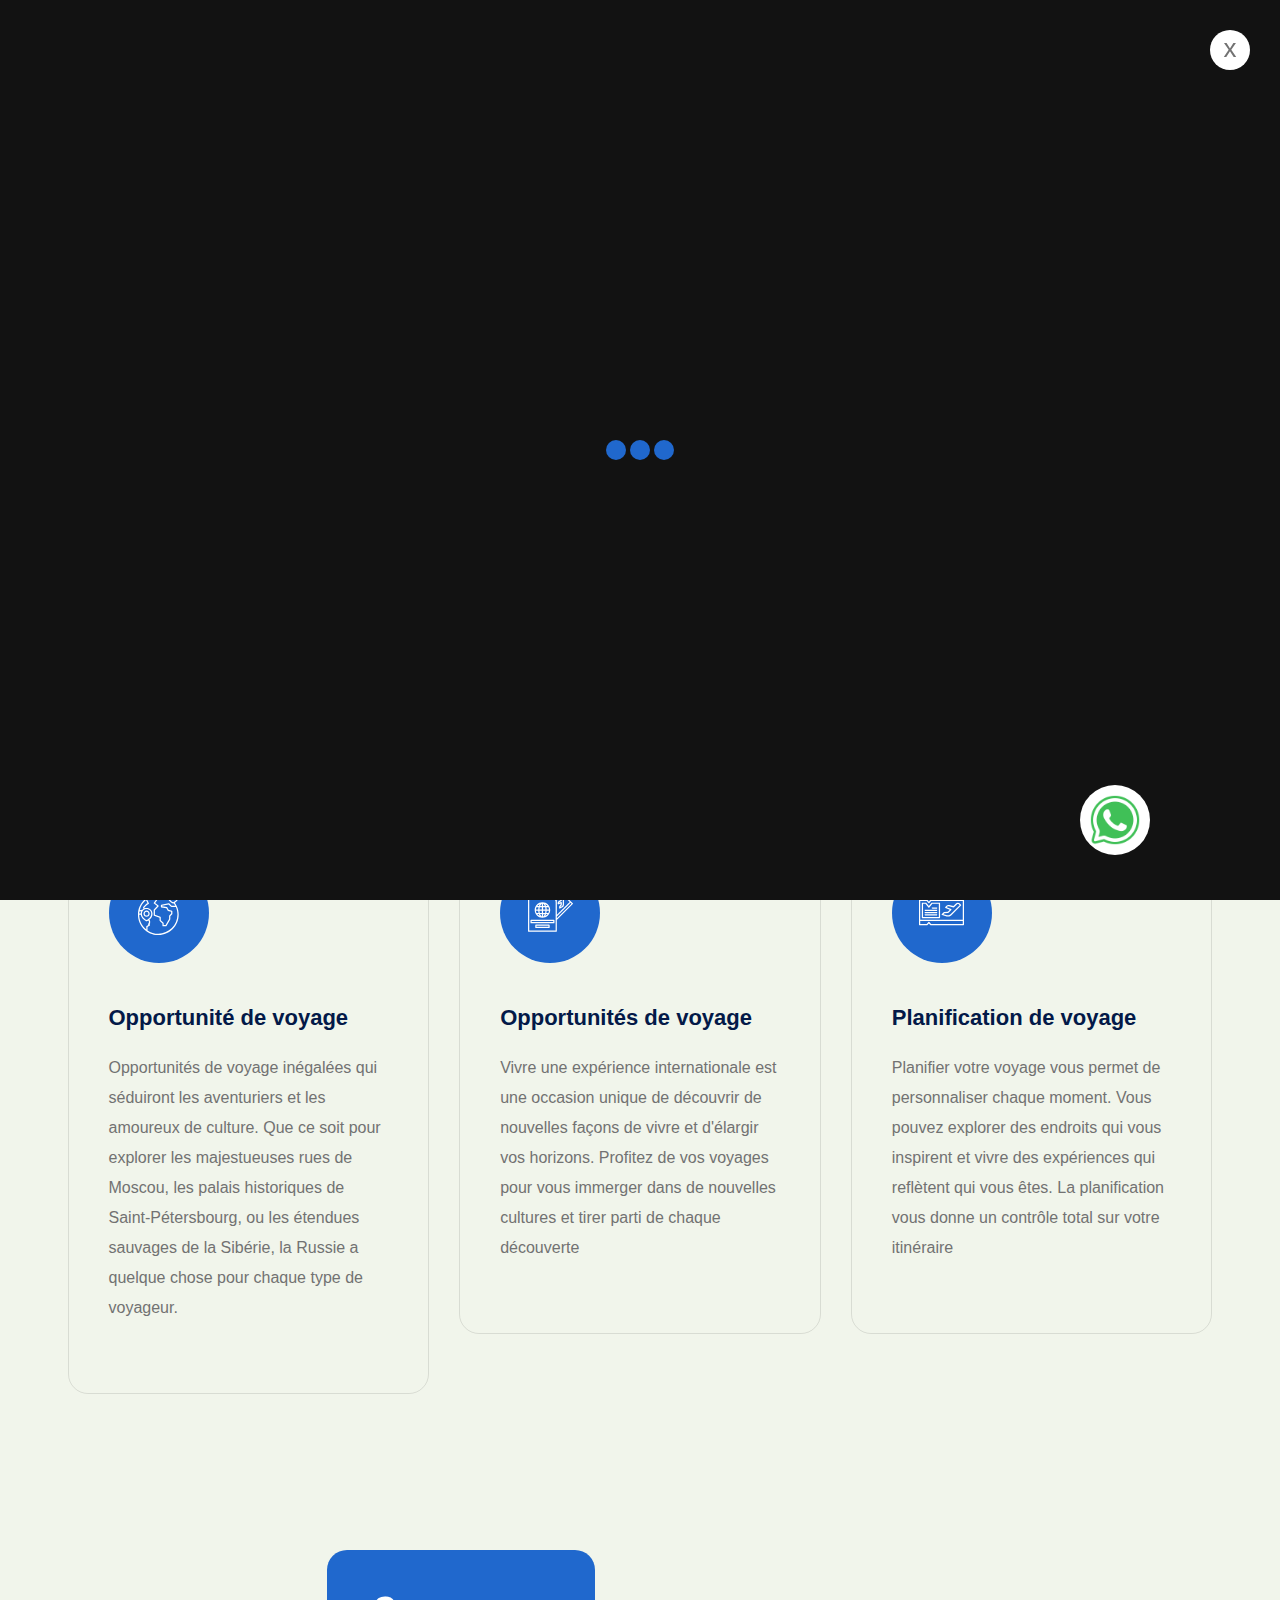
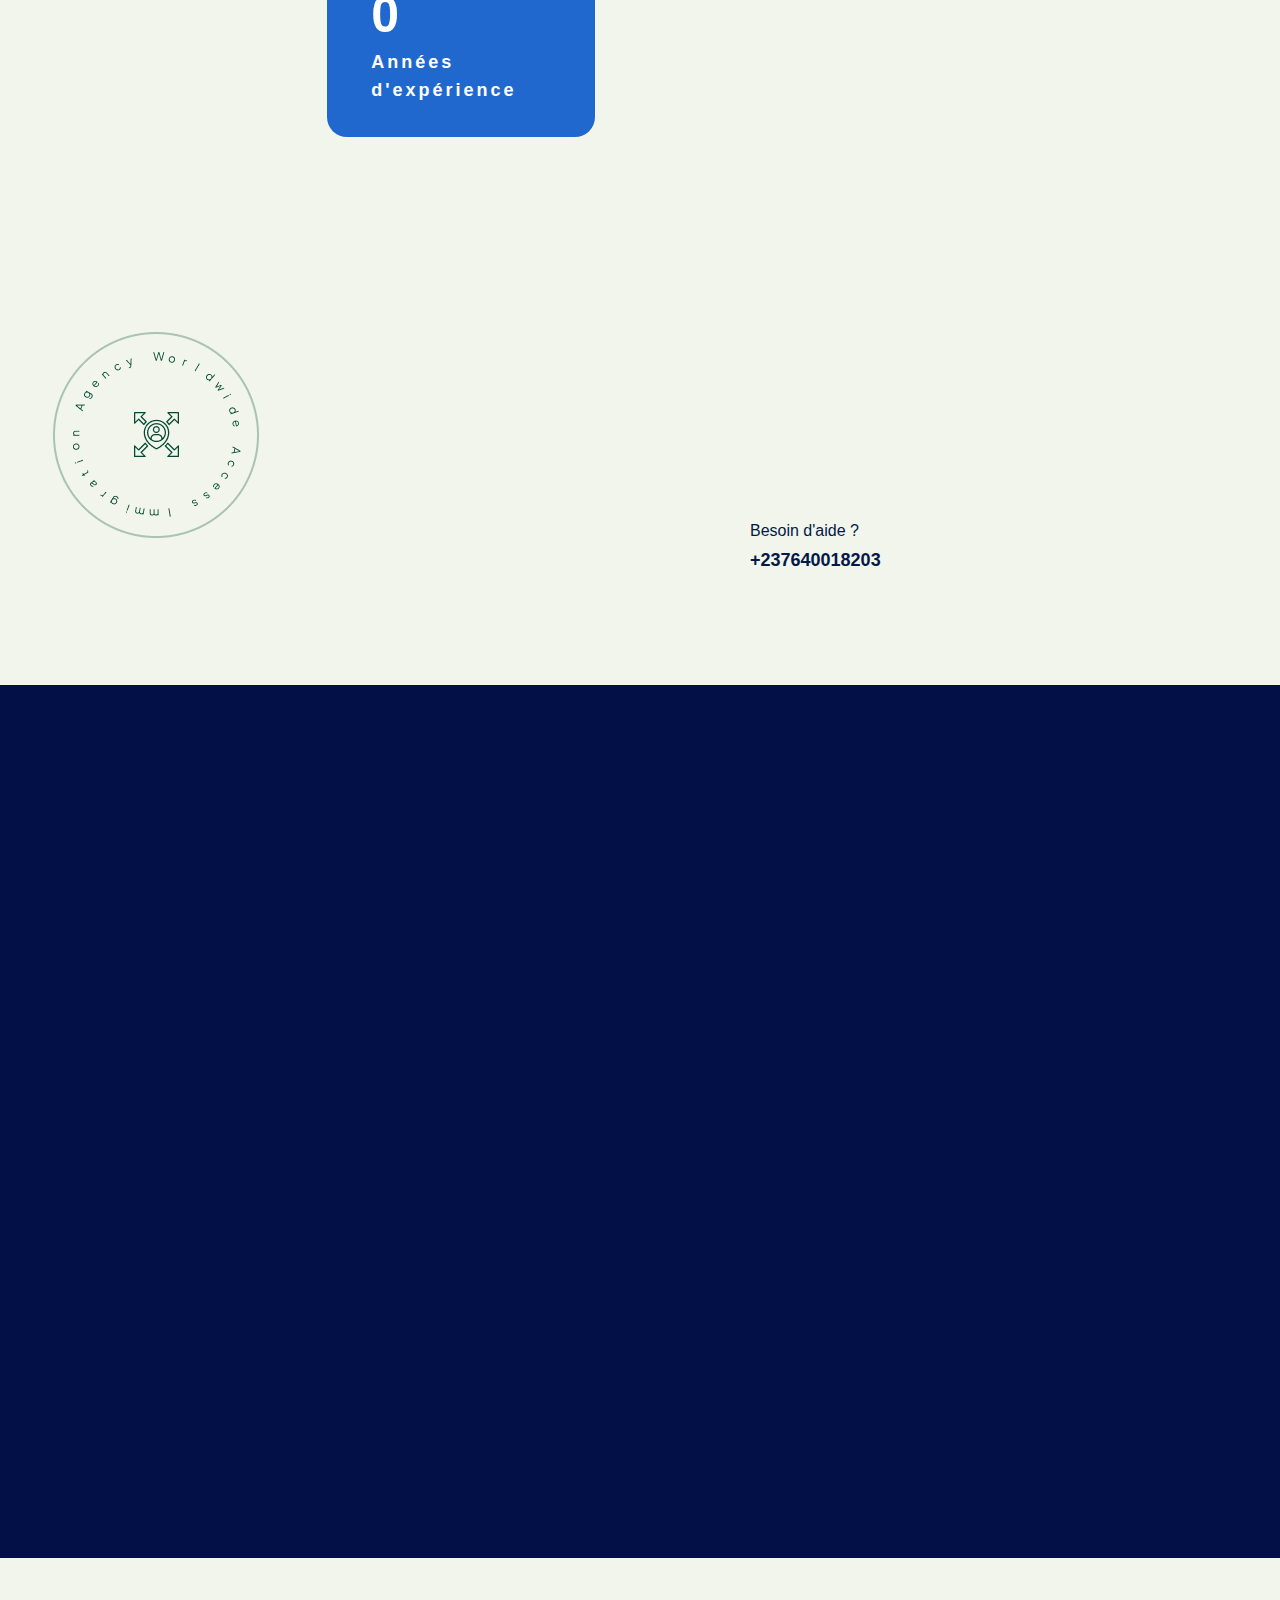
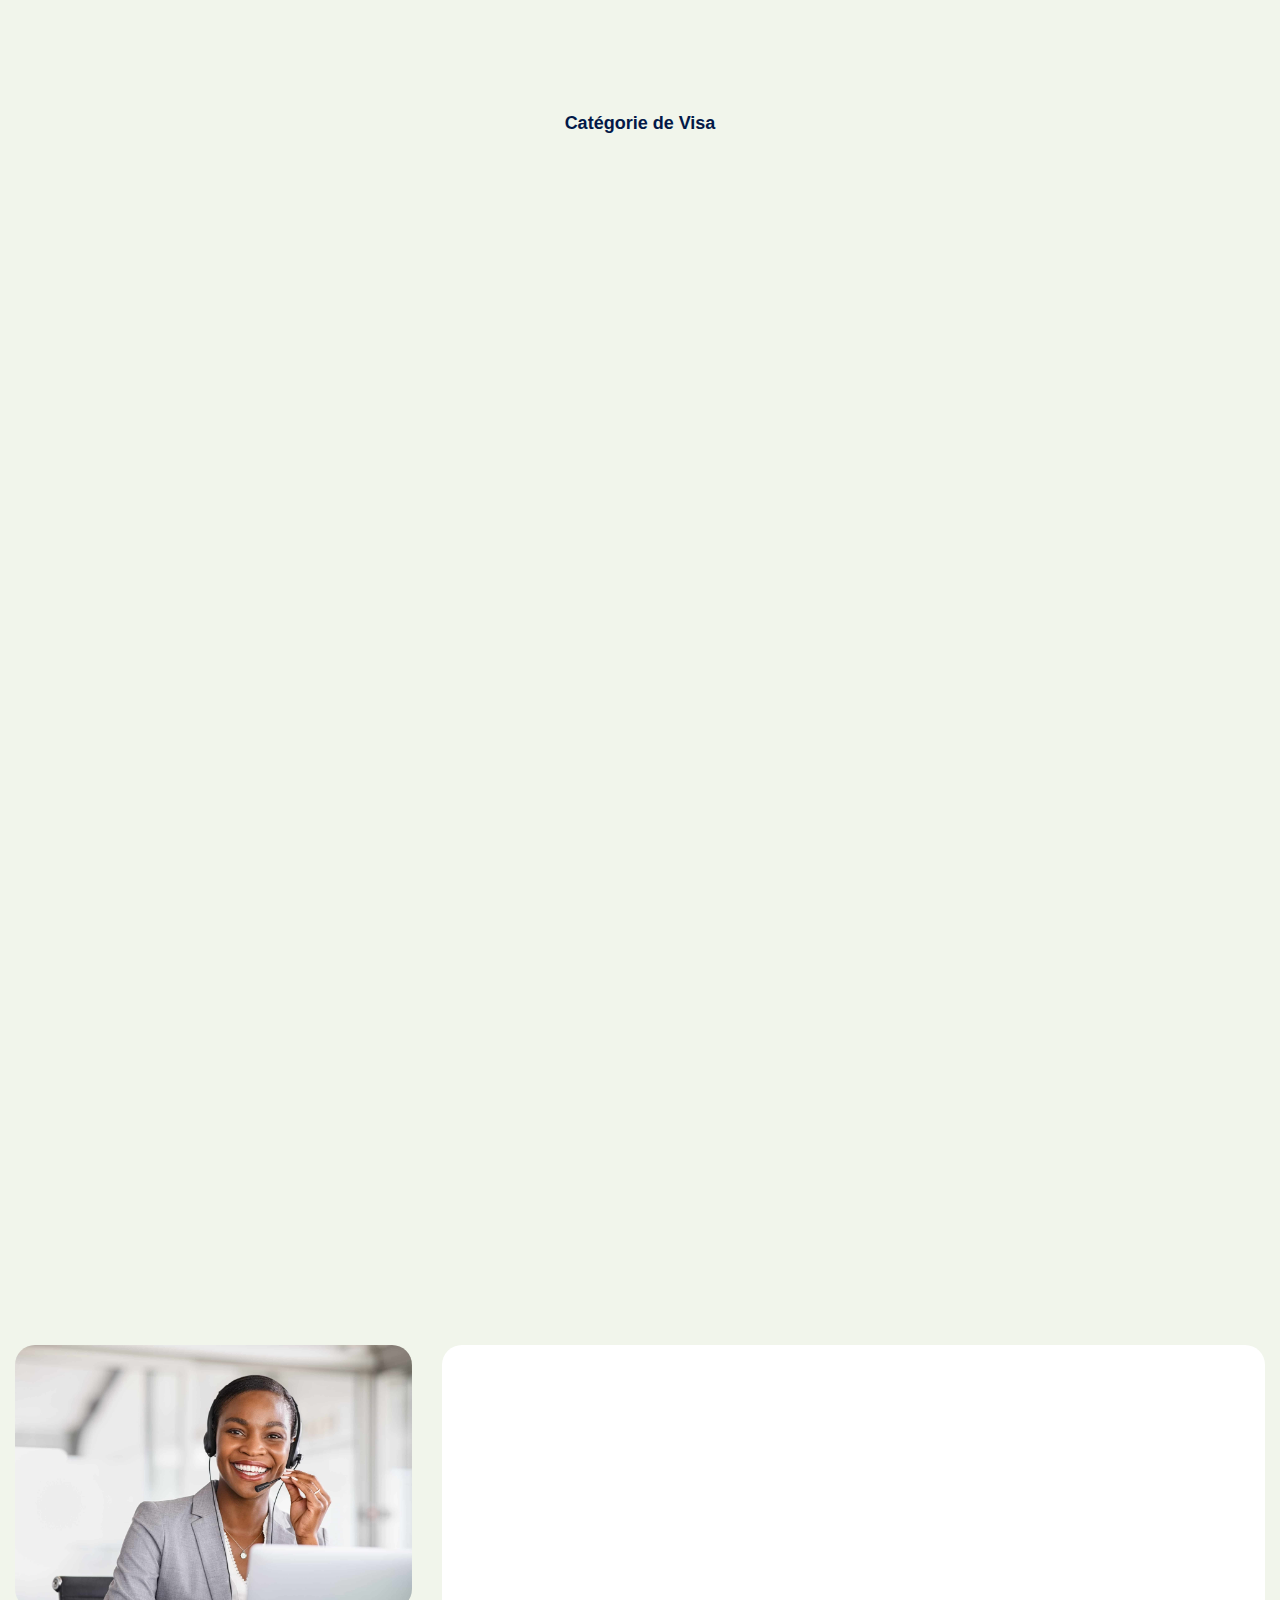
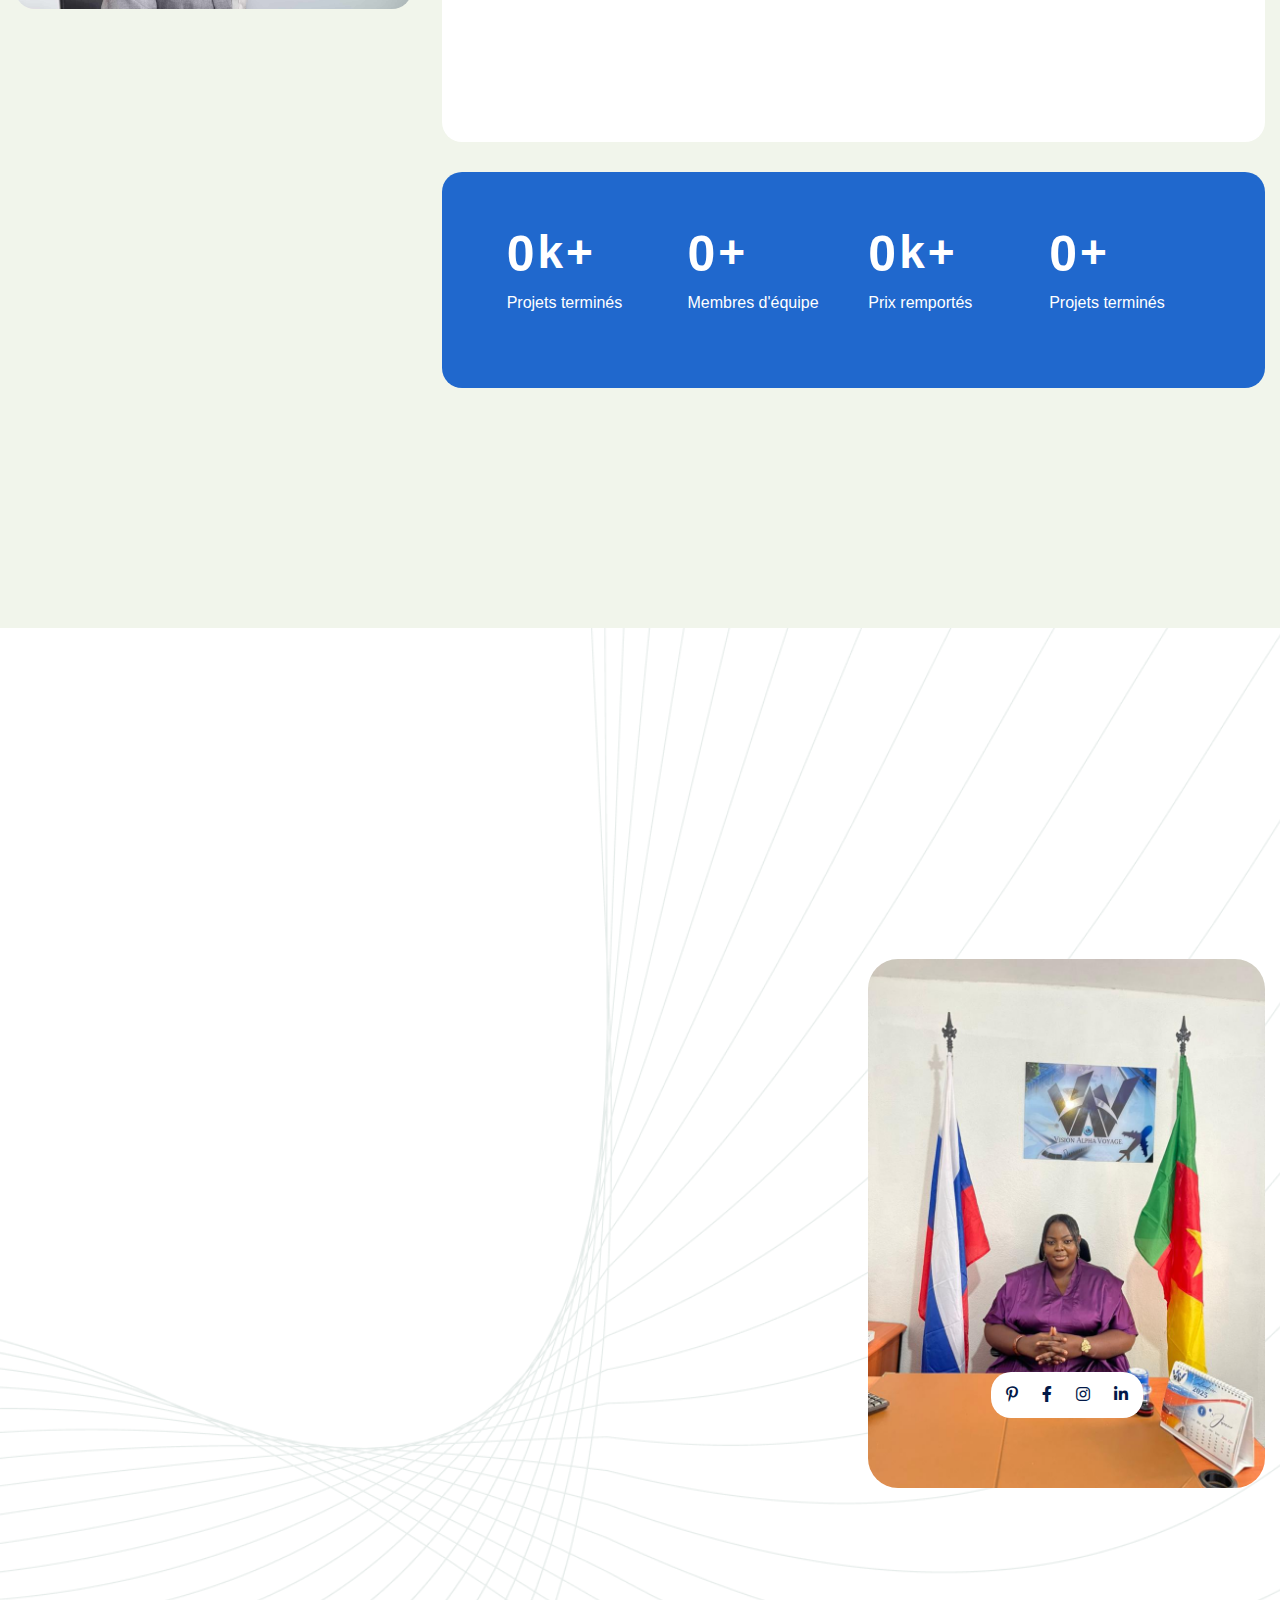
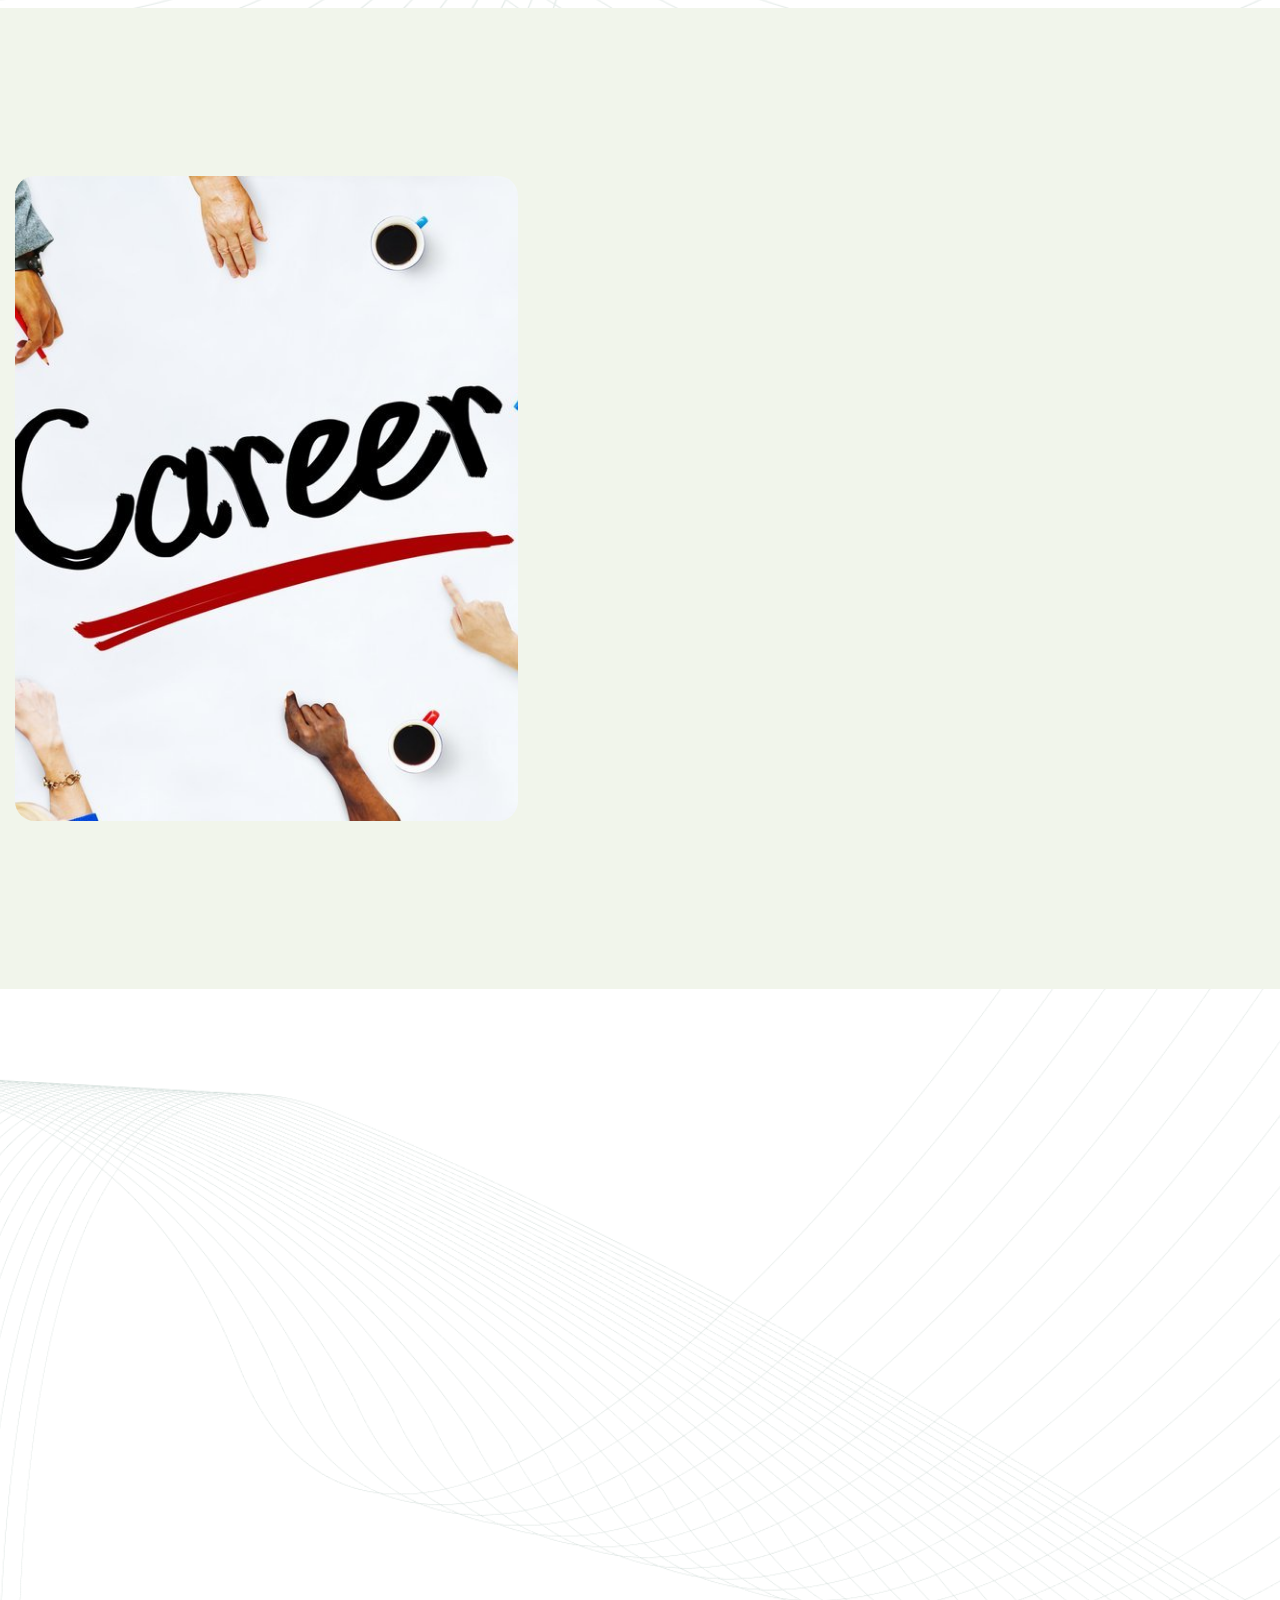
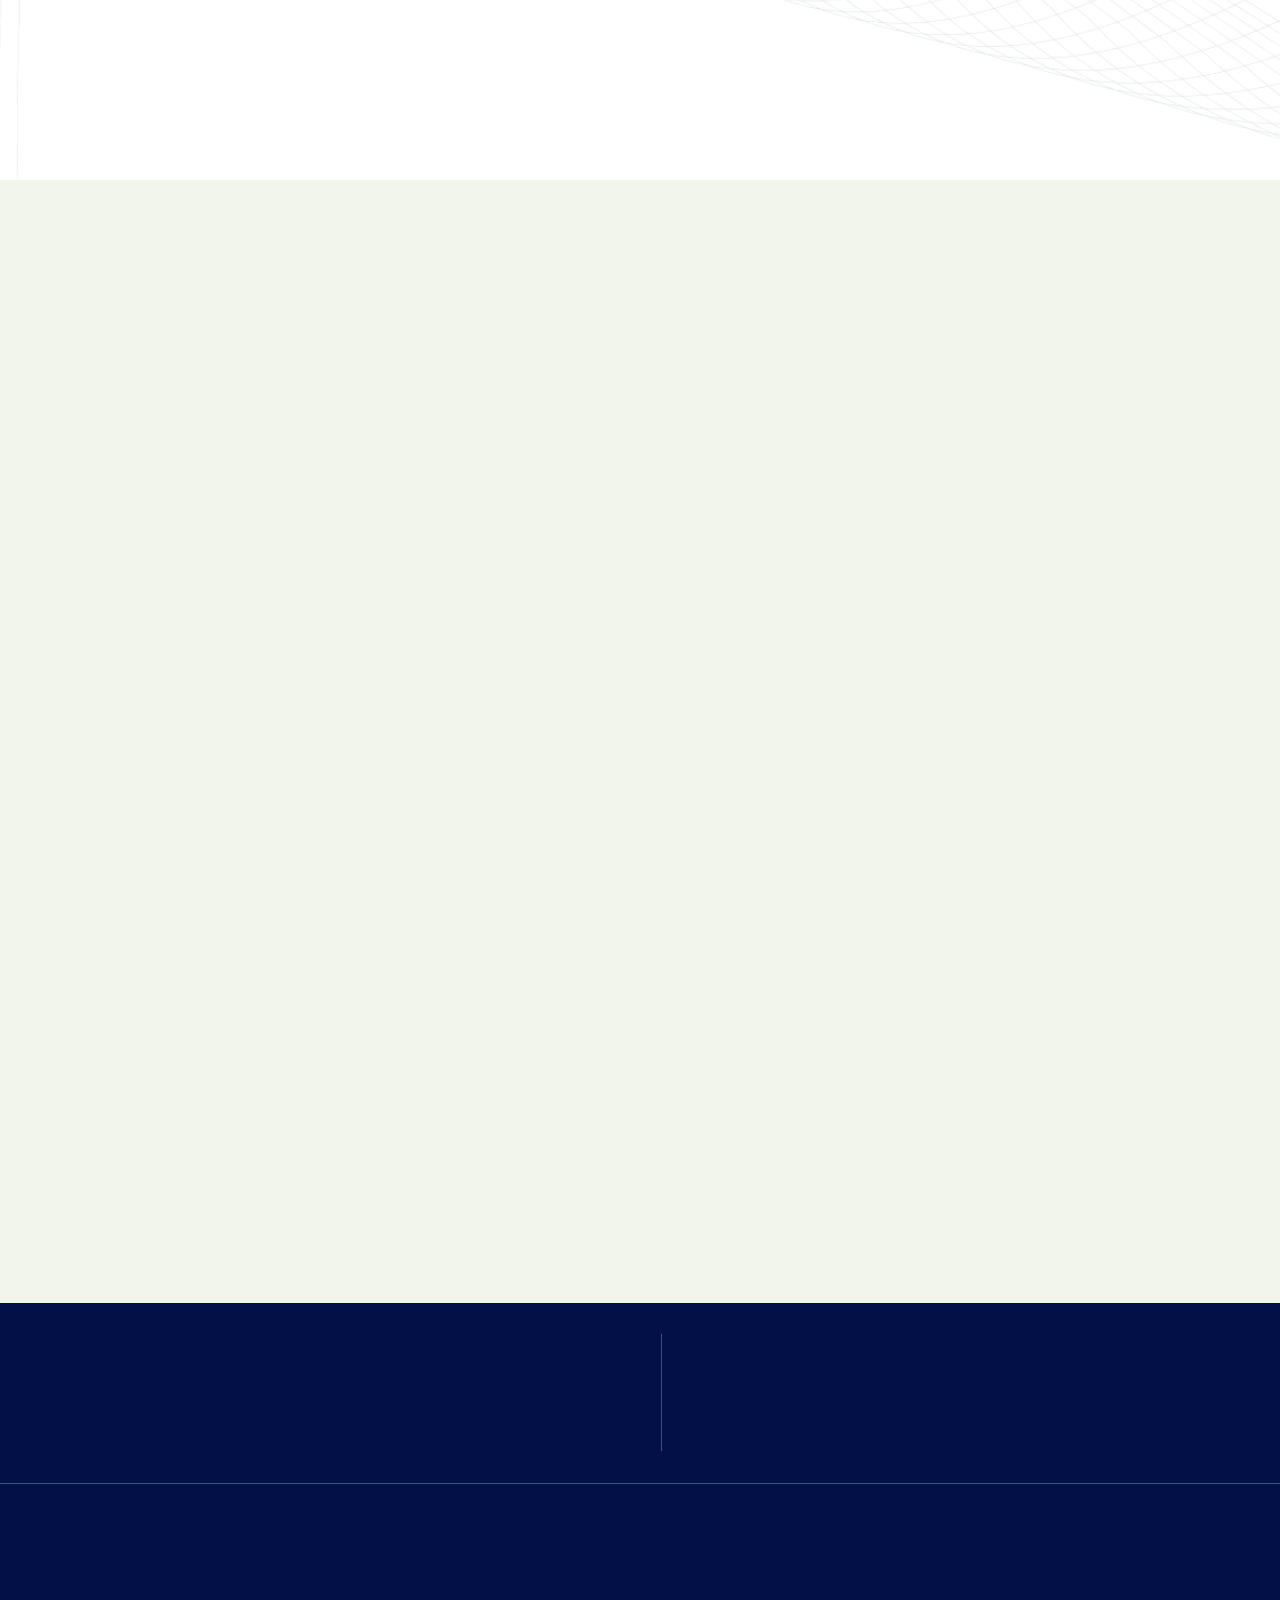
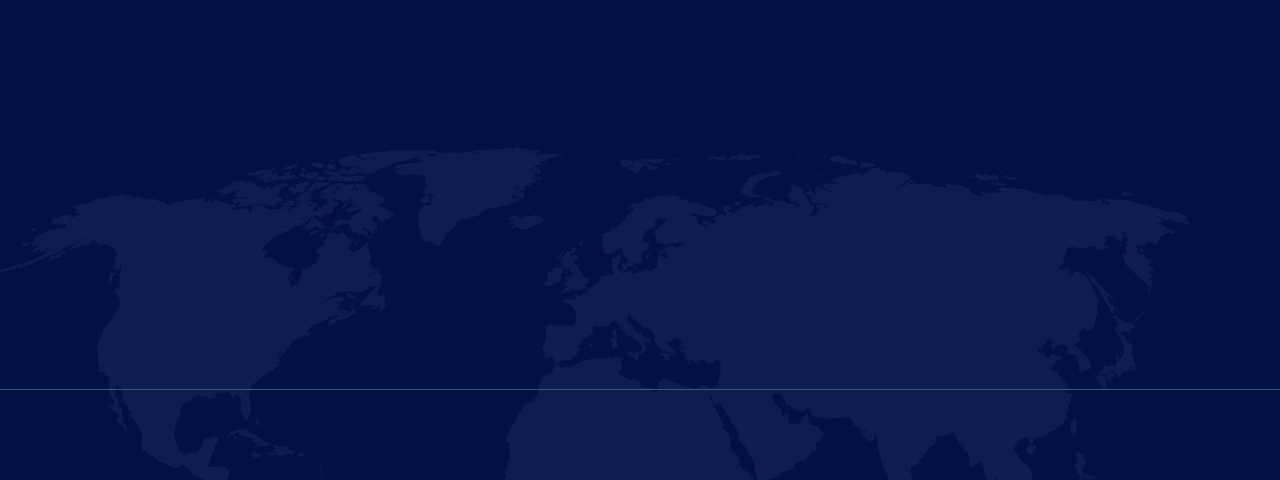
==== commit f0d145a8: "Update index.html" ====
--- a/routex/index.html
+++ b/routex/index.html
@@ -275,11 +275,8 @@
                                     </svg>
                                 </div>
                                 <div class="service__item-content">
-                                    <h4>Visites gastronomiques</h4>
-                                    <p>Explorez les trésors culinaires et viticoles des régions du monde. Nos circuits
-                                        gastronomiques offrent une expérience immersive dans des territoires exotiques,
-                                        où vous pourrez goûter des spécialités locales et savourer les meilleurs vins
-                                        des régions renommées</p>
+                                    <h4>Opportunité de voyage</h4>
+                                    <p>Opportunités de voyage inégalées qui séduiront les aventuriers et les amoureux de culture. Que ce soit pour explorer les majestueuses rues de Moscou, les palais historiques de Saint-Pétersbourg, ou les étendues sauvages de la Sibérie, la Russie a quelque chose pour chaque type de voyageur.</p>
                                 </div>
                             </div>
                         </div>
@@ -1604,4 +1601,4 @@
     <script src="assets/js/main.js"></script>
 </body>
 
-</html>+</html>
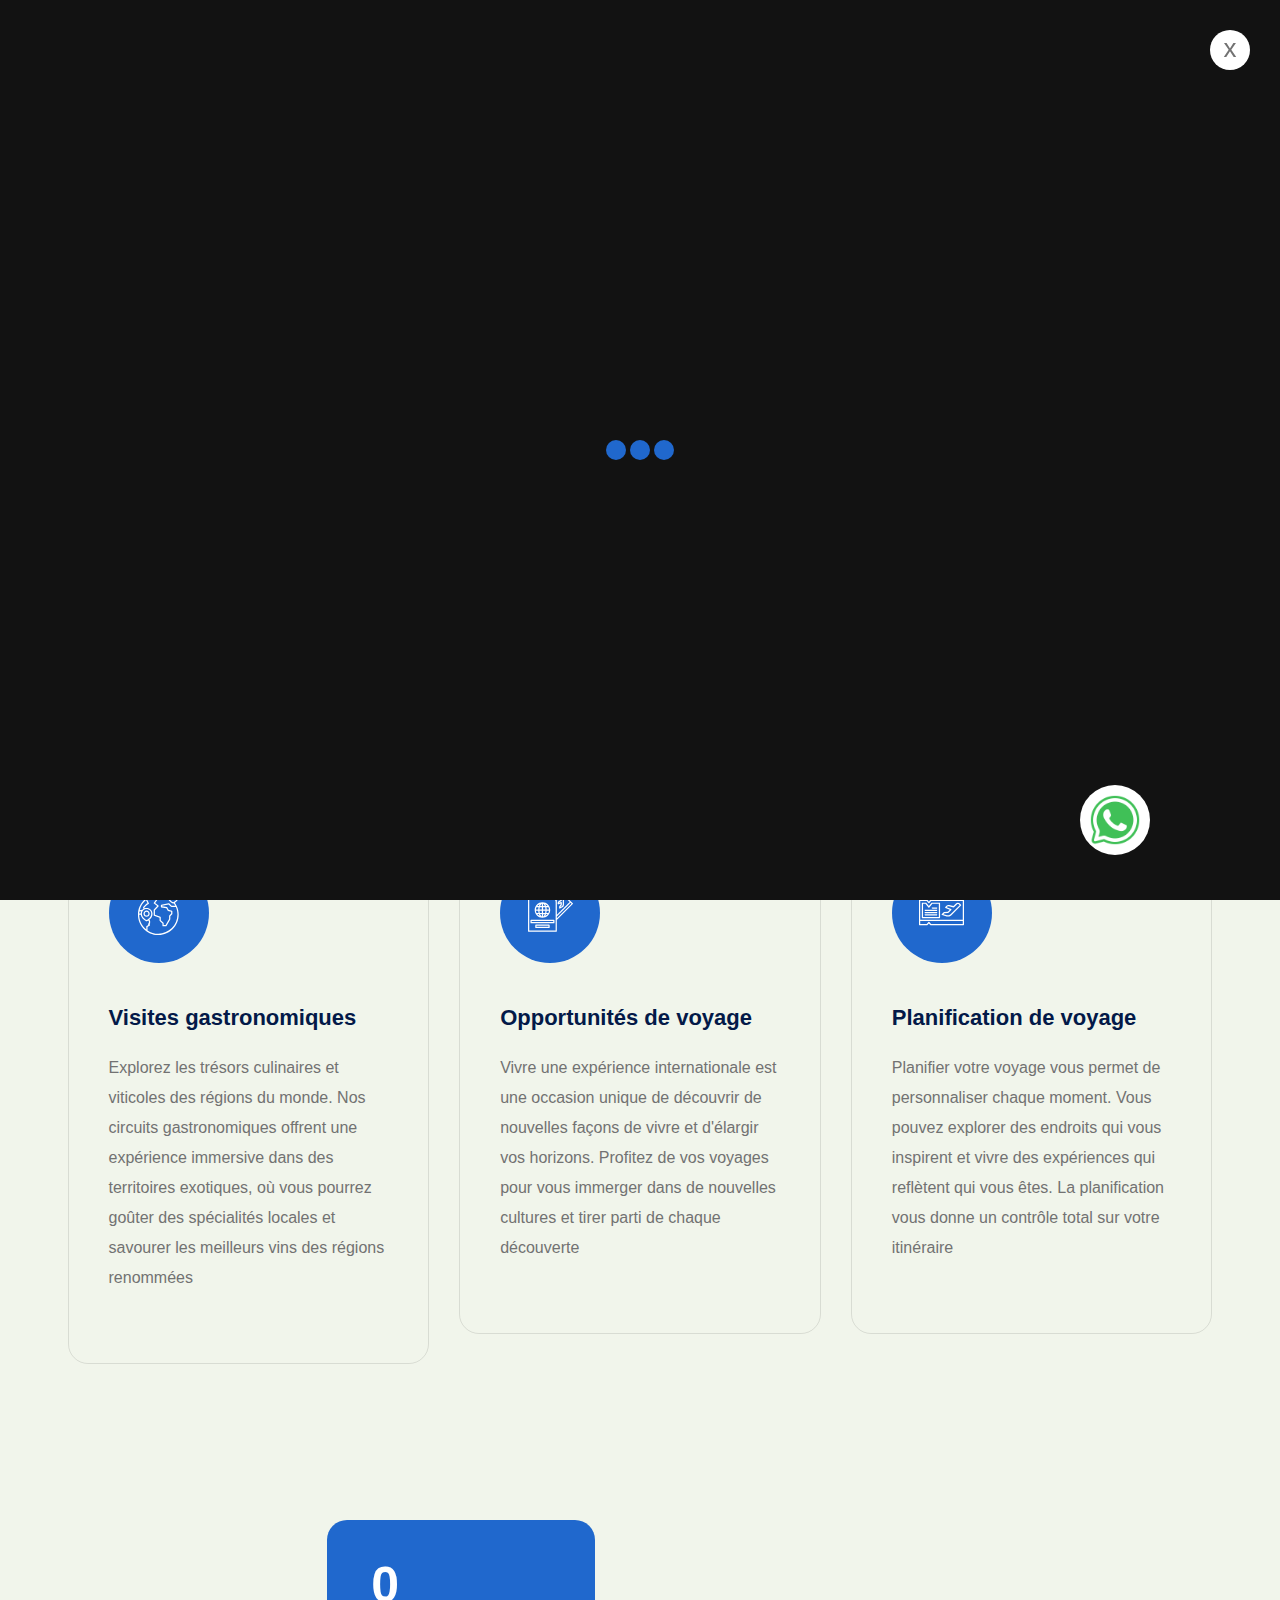
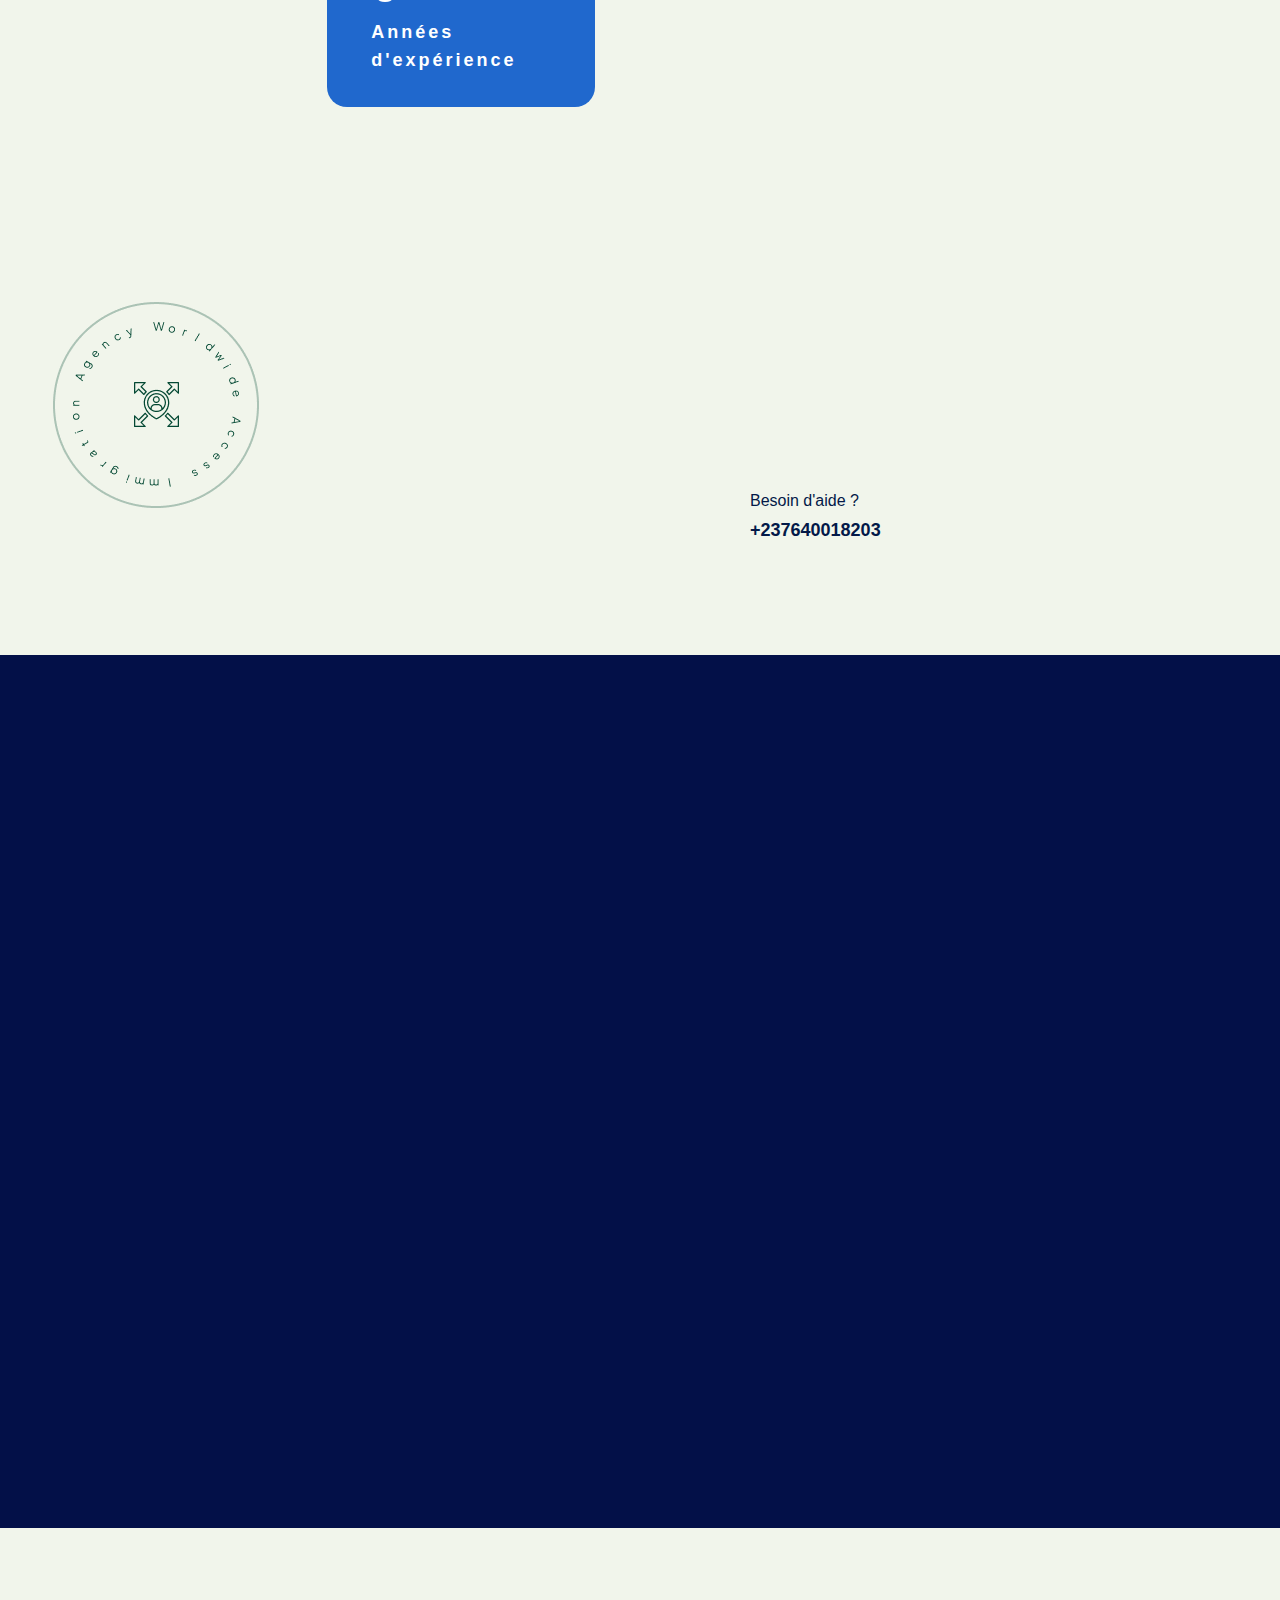
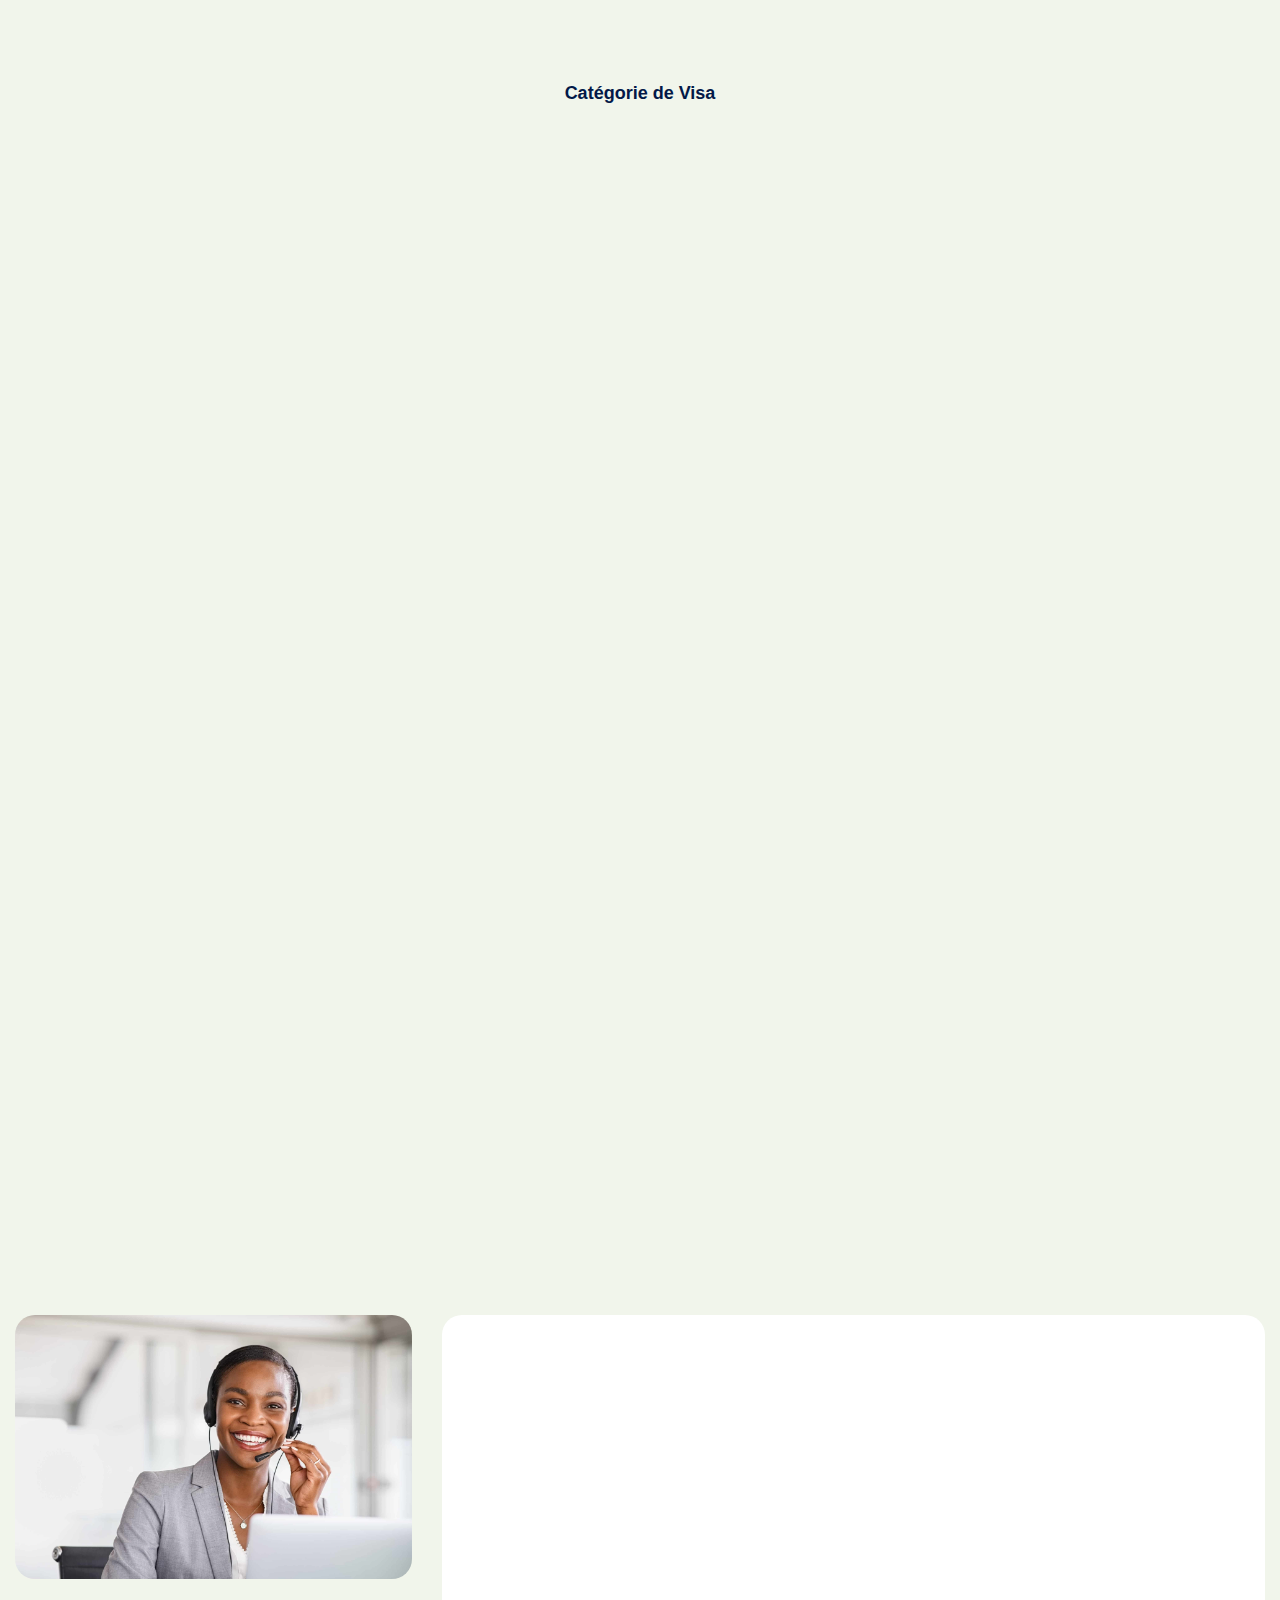
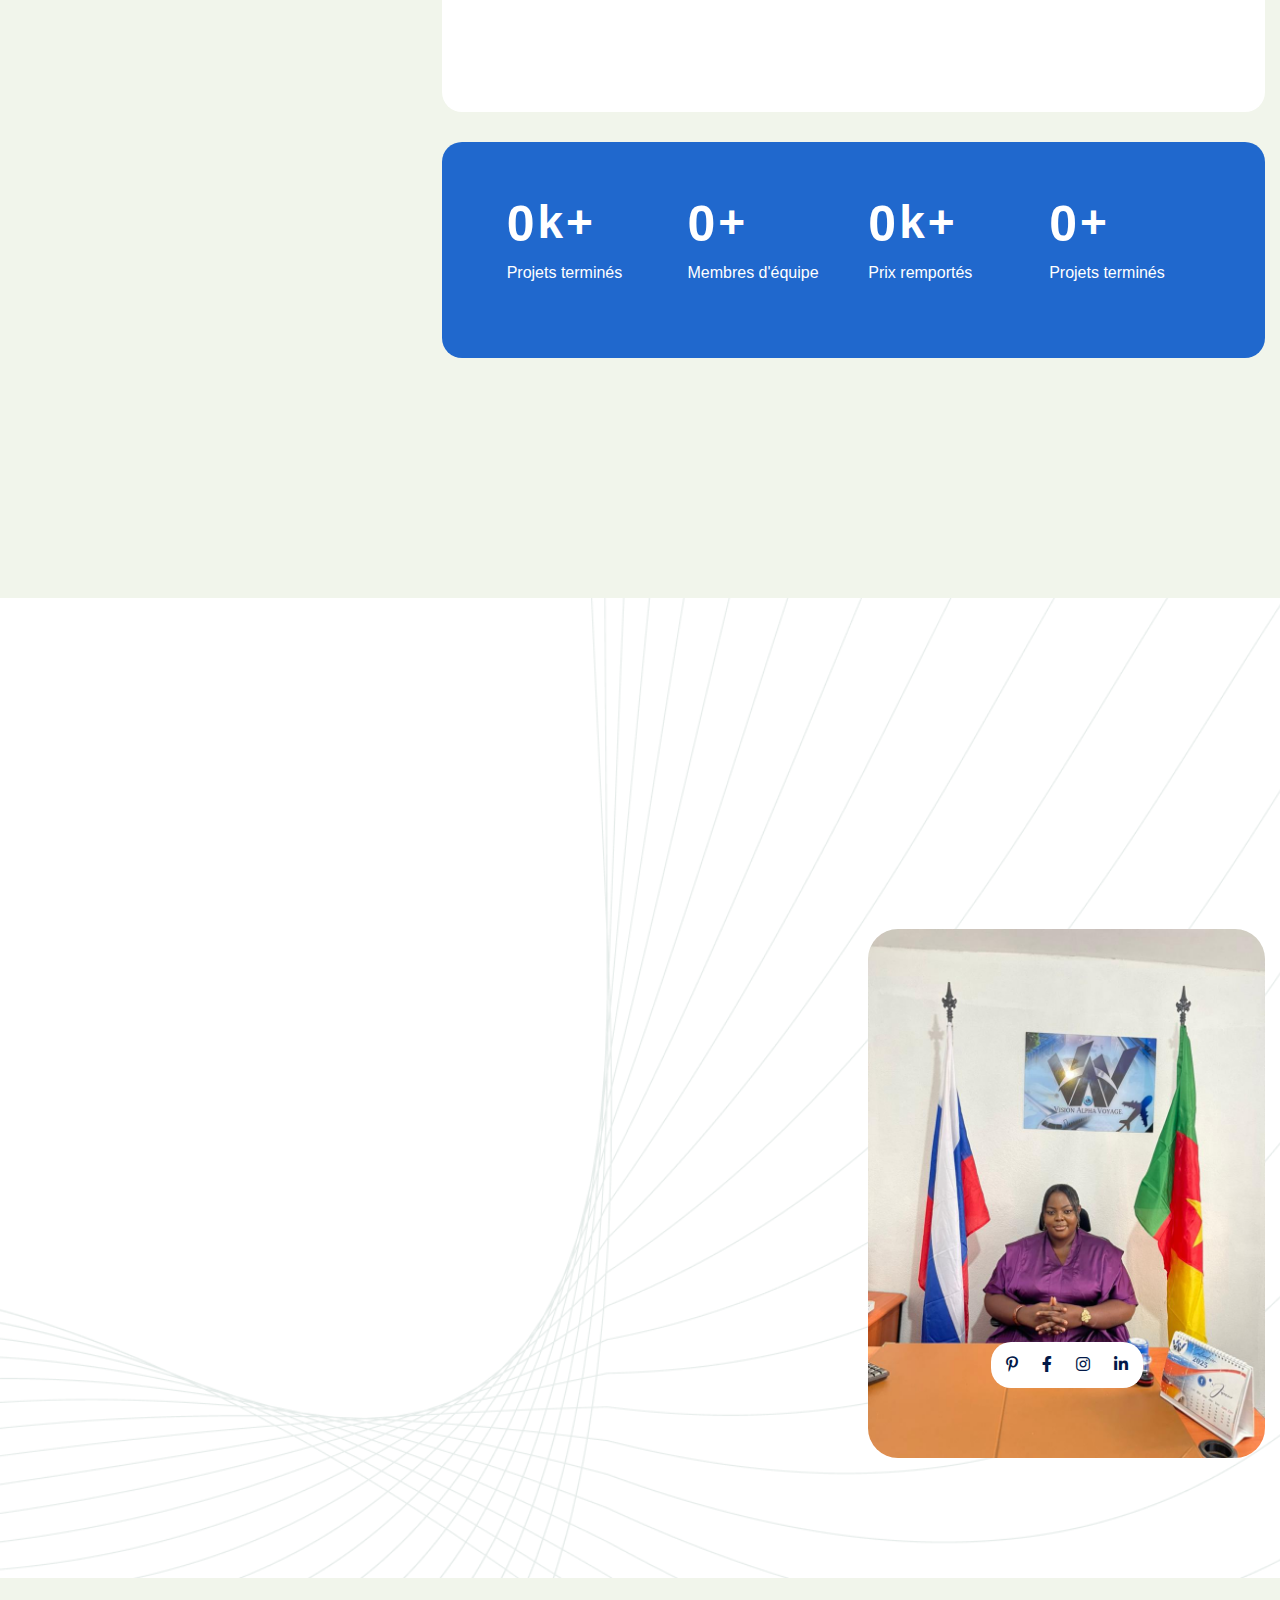
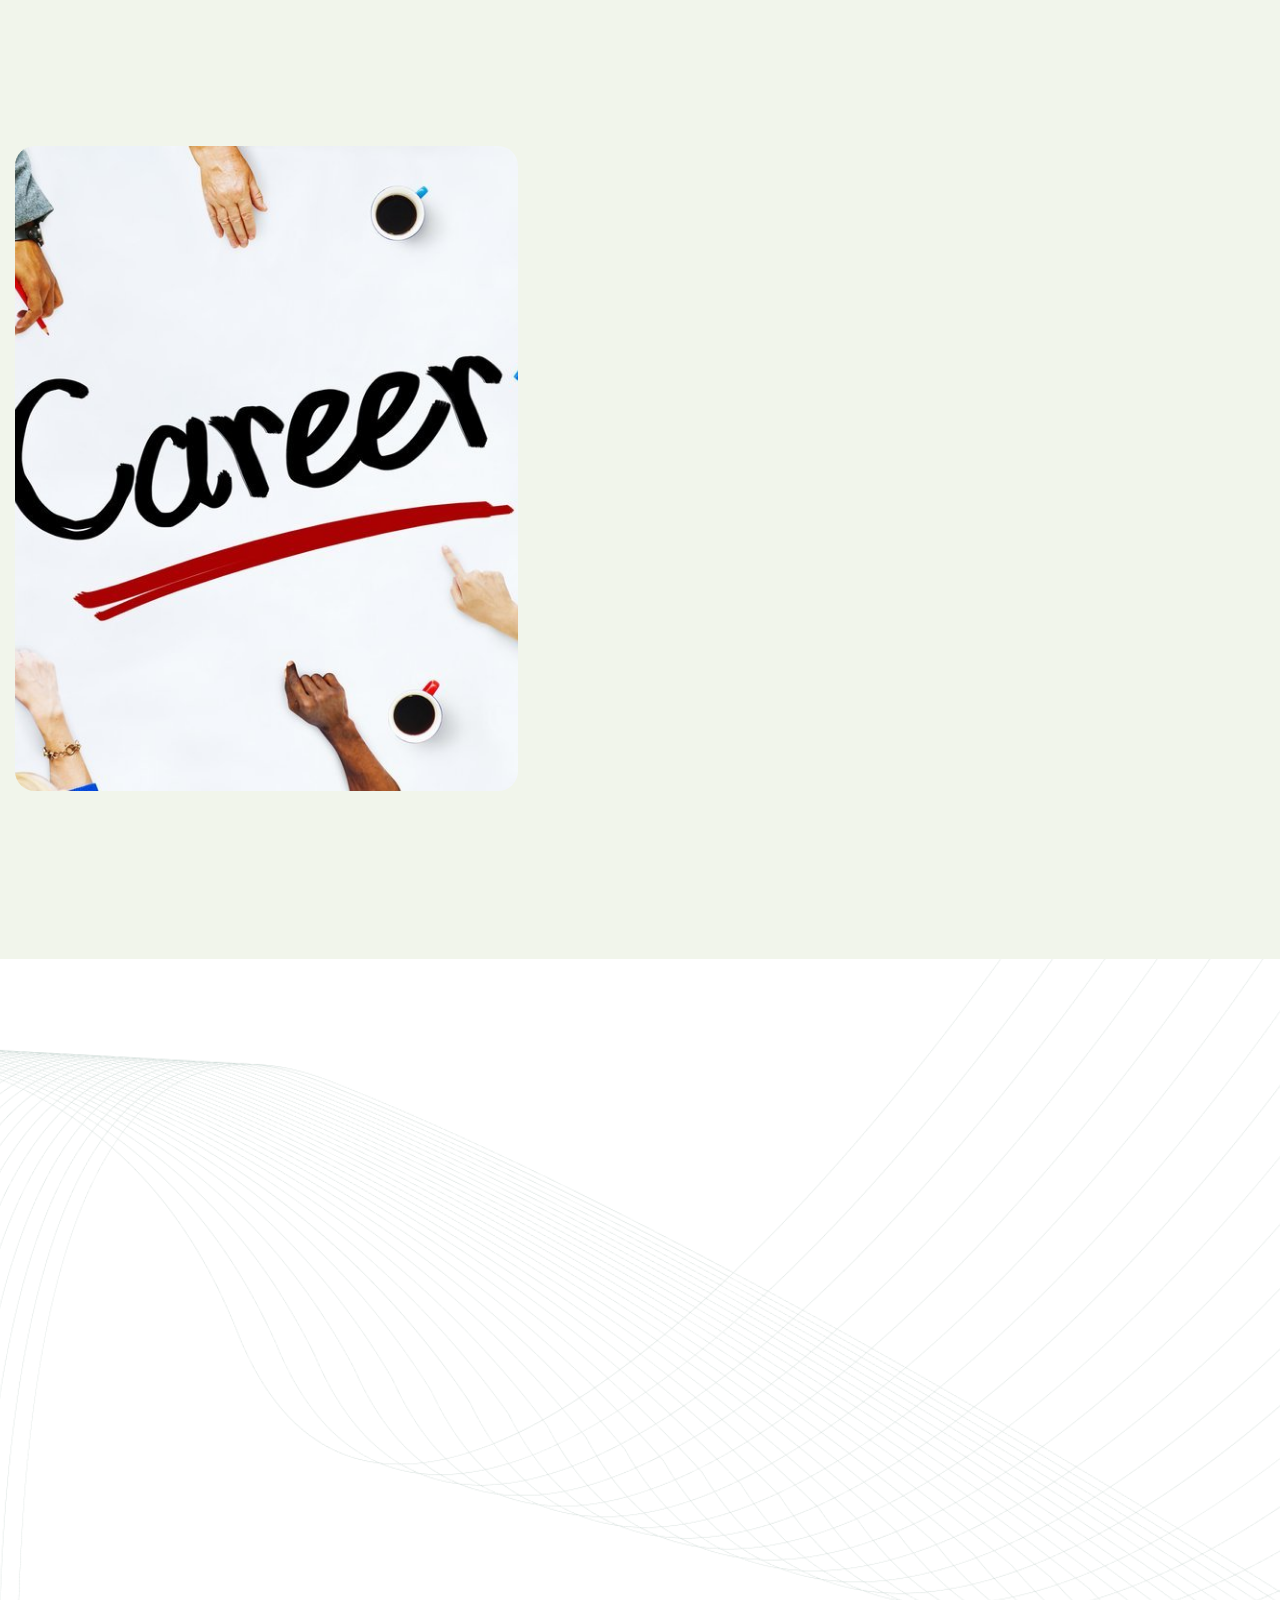
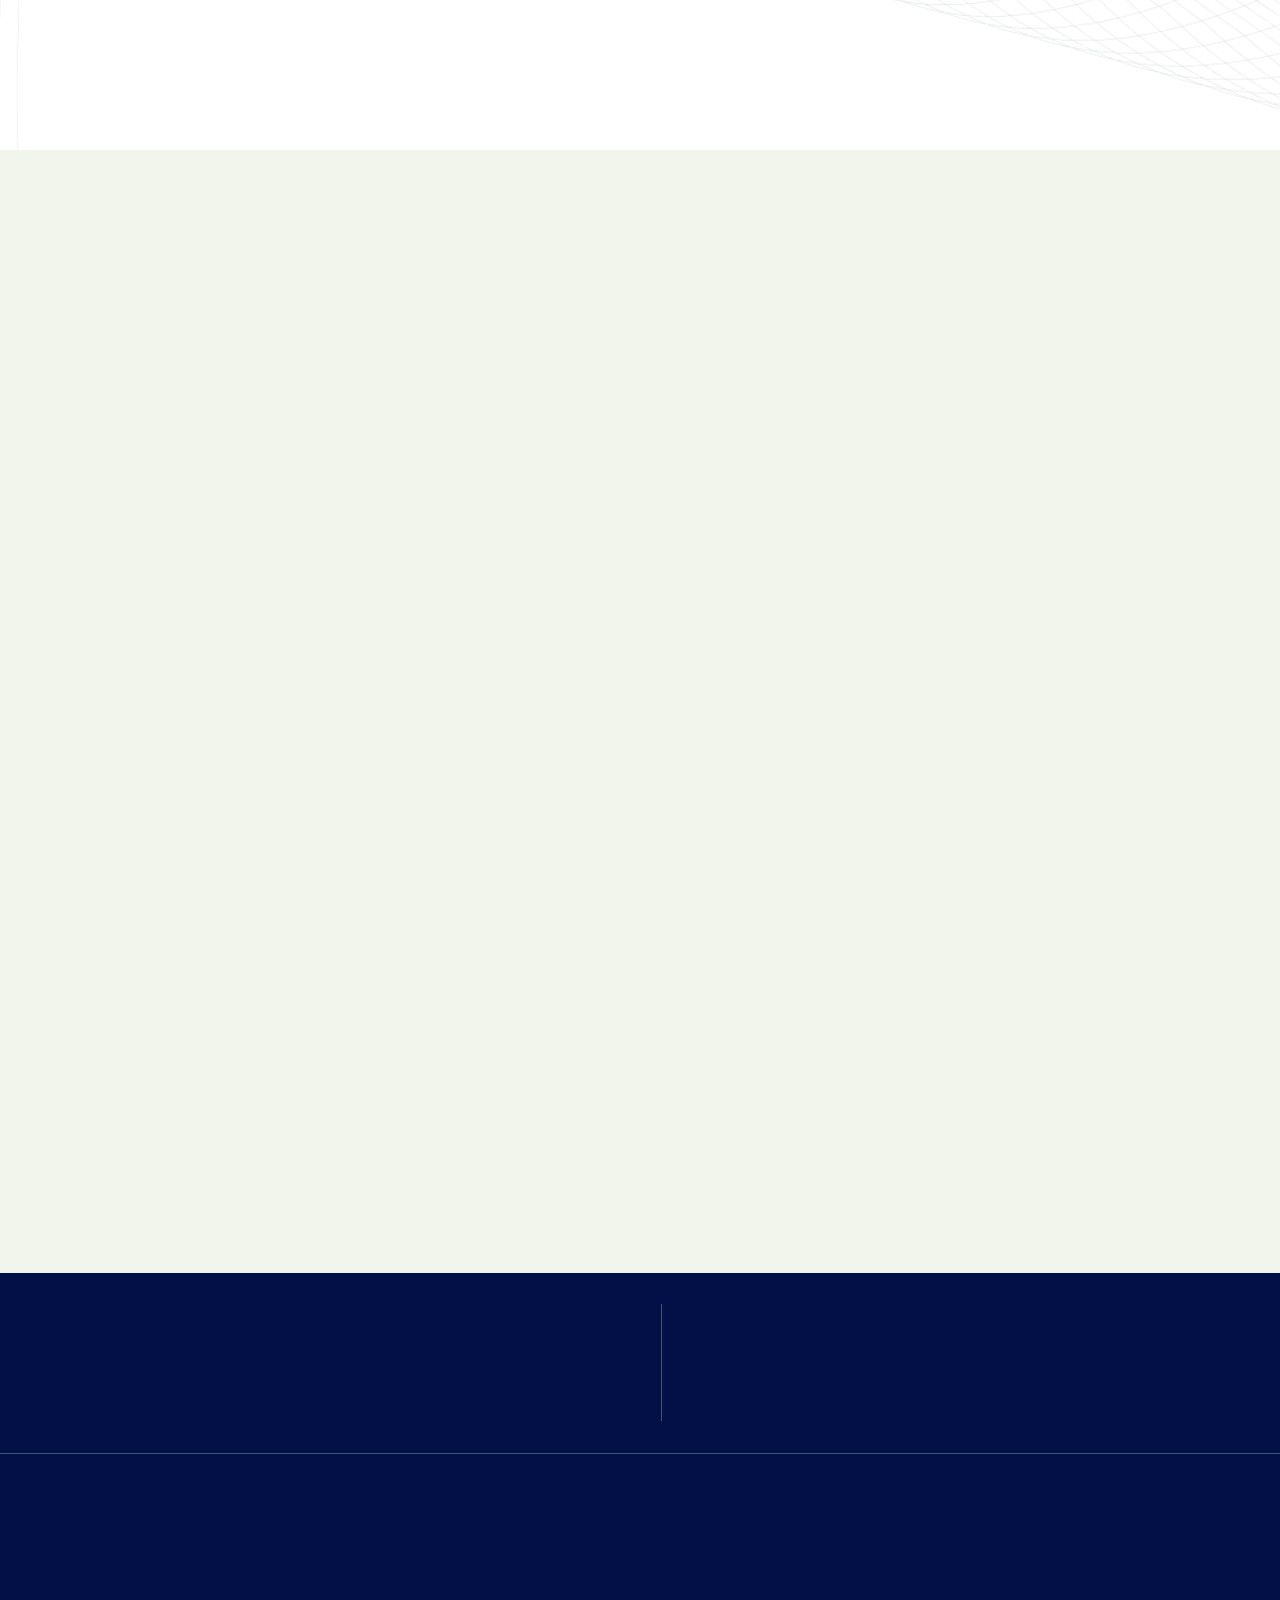
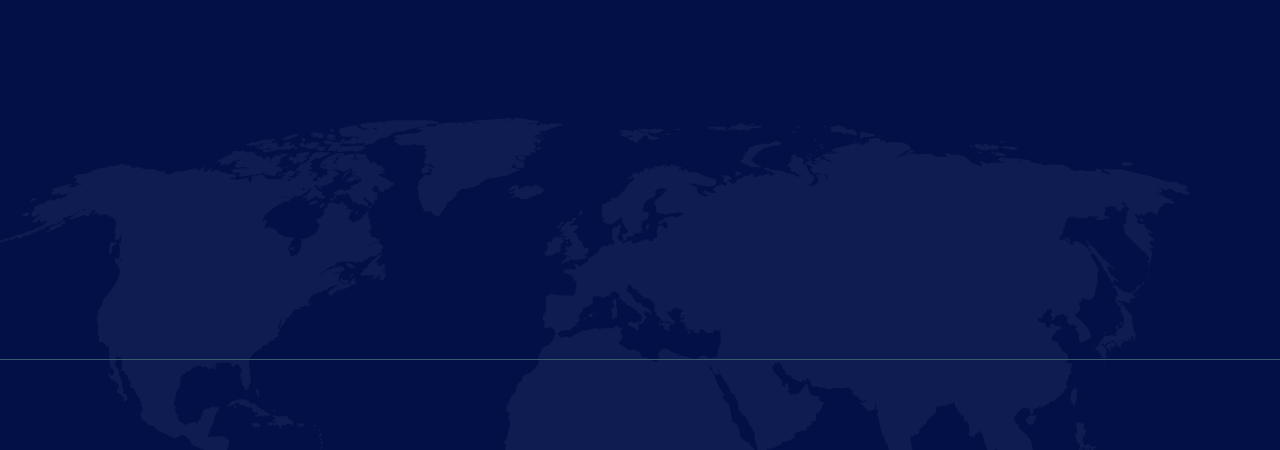
==== commit b6f9c842: "Add files via upload" ====
--- a/routex/index.html
+++ b/routex/index.html
@@ -275,8 +275,11 @@
                                     </svg>
                                 </div>
                                 <div class="service__item-content">
-                                    <h4>Opportunité de voyage</h4>
-                                    <p>Opportunités de voyage inégalées qui séduiront les aventuriers et les amoureux de culture. Que ce soit pour explorer les majestueuses rues de Moscou, les palais historiques de Saint-Pétersbourg, ou les étendues sauvages de la Sibérie, la Russie a quelque chose pour chaque type de voyageur.</p>
+                                    <h4>Visites gastronomiques</h4>
+                                    <p>Explorez les trésors culinaires et viticoles des régions du monde. Nos circuits
+                                        gastronomiques offrent une expérience immersive dans des territoires exotiques,
+                                        où vous pourrez goûter des spécialités locales et savourer les meilleurs vins
+                                        des régions renommées</p>
                                 </div>
                             </div>
                         </div>
@@ -691,7 +694,7 @@
                                                                     alt="image introuvable">
                                                             </div>
                                                             <div class="project-three__single-img"
-                                                                style="background-image: url(assets/imgs/projact/vie-etudiant.jpeg);">
+                                                                style="background-image: url(assets/imgs/projact/tourist.jpeg);">
                                                             </div>
                                                             <div class="bg-overlay"></div>
 
@@ -783,7 +786,7 @@
                         <div class="visa__item visa__item-2 mb-30 d-flex align-items-center wow fadeInLeft animated"
                             data-wow-delay=".4s">
                             <div class="visa__item-media">
-                                <img src="./assets/imgs/visa/visa-etudiant.jpeg" alt="img not found">
+                                <img src="./assets/imgs/visa/vis.jpg" alt="img not found">
                             </div>
                             <div class="visa__item-content">
                                 <h5>Visa étudiant</h5>
@@ -1601,4 +1604,4 @@
     <script src="assets/js/main.js"></script>
 </body>
 
-</html>
+</html>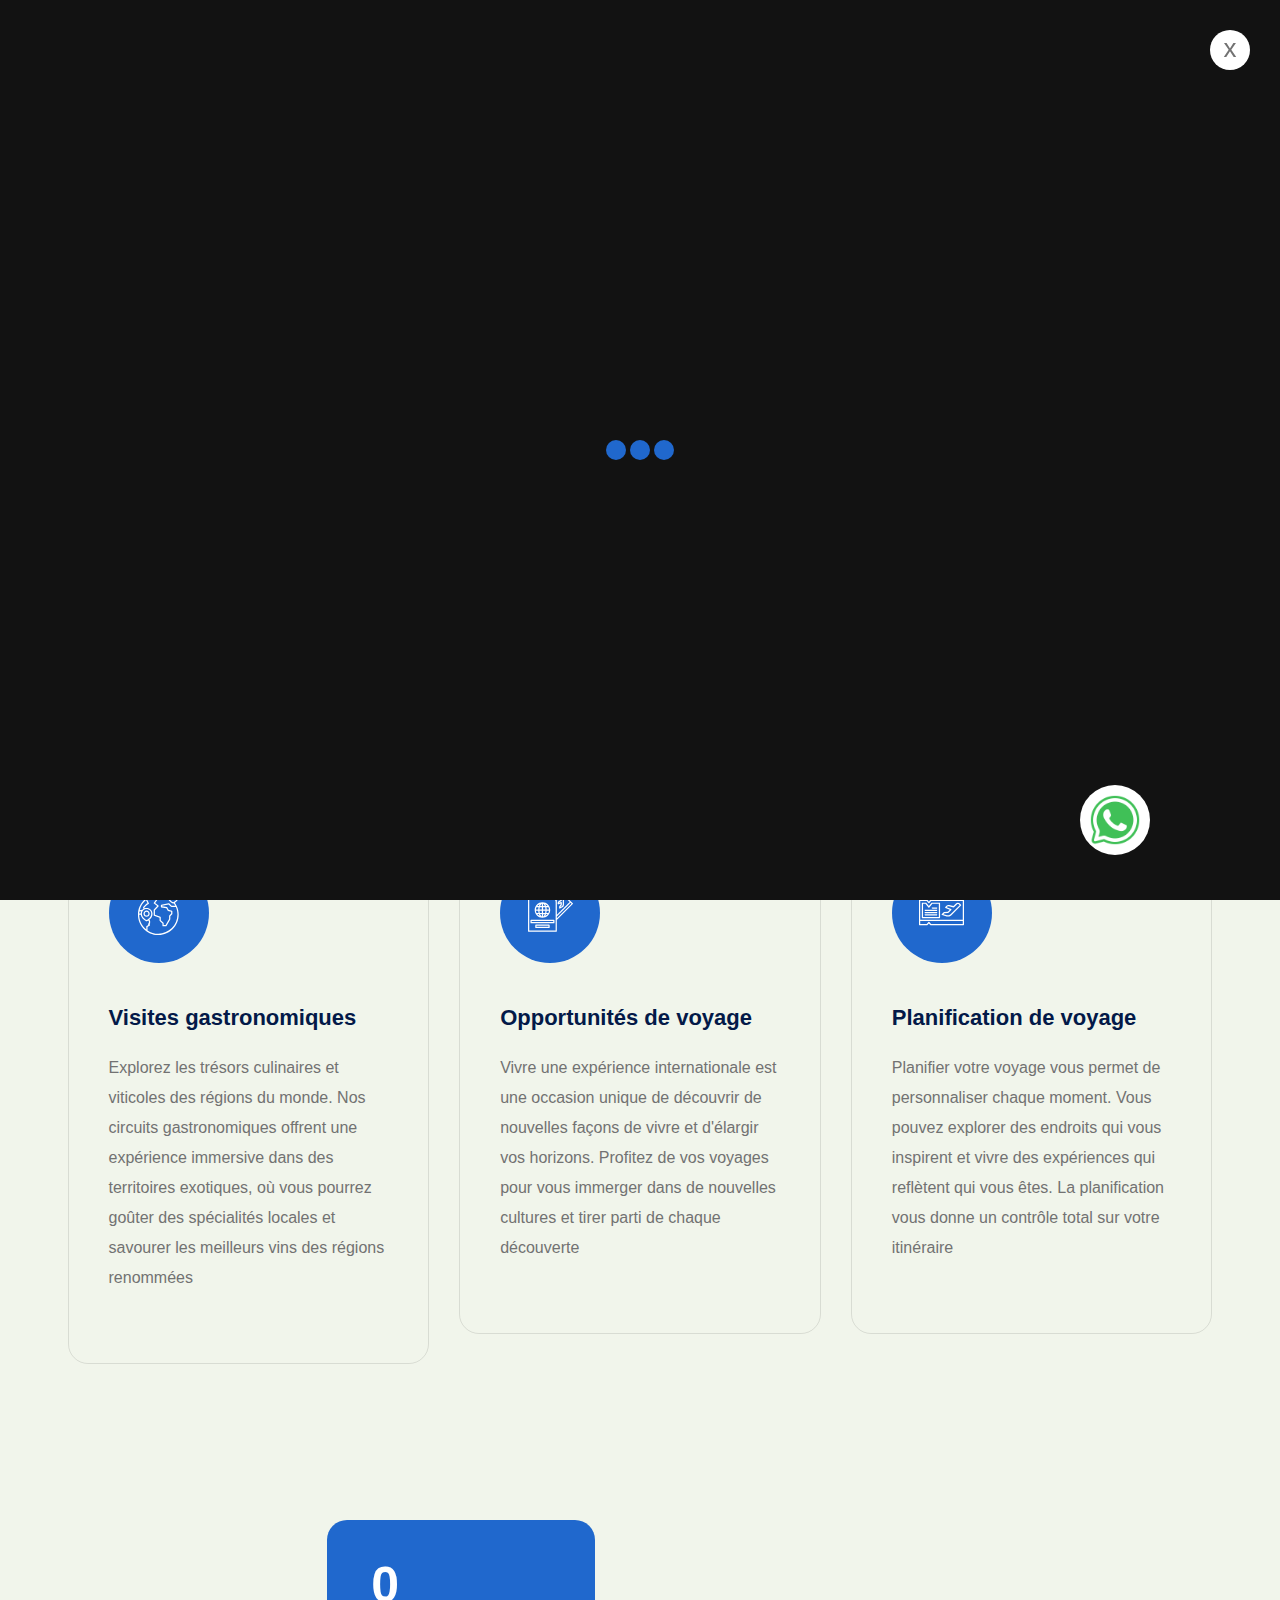
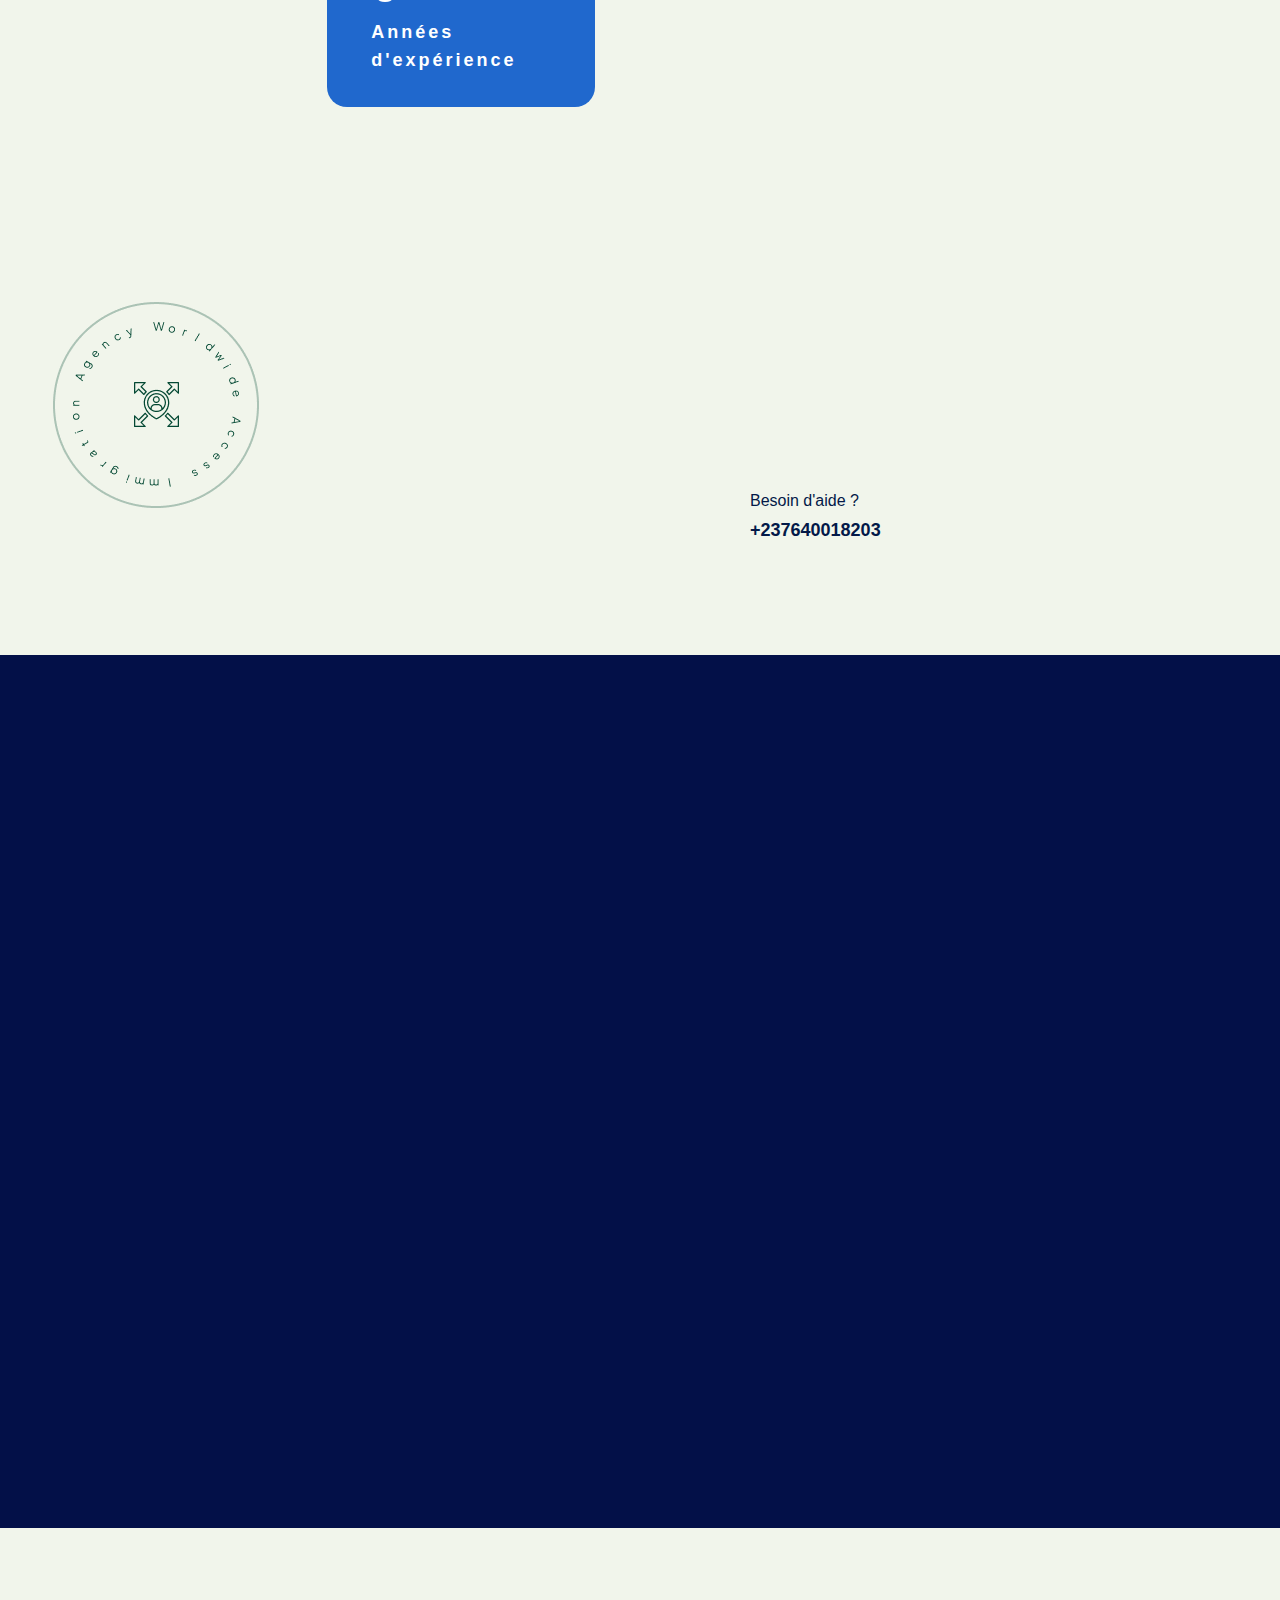
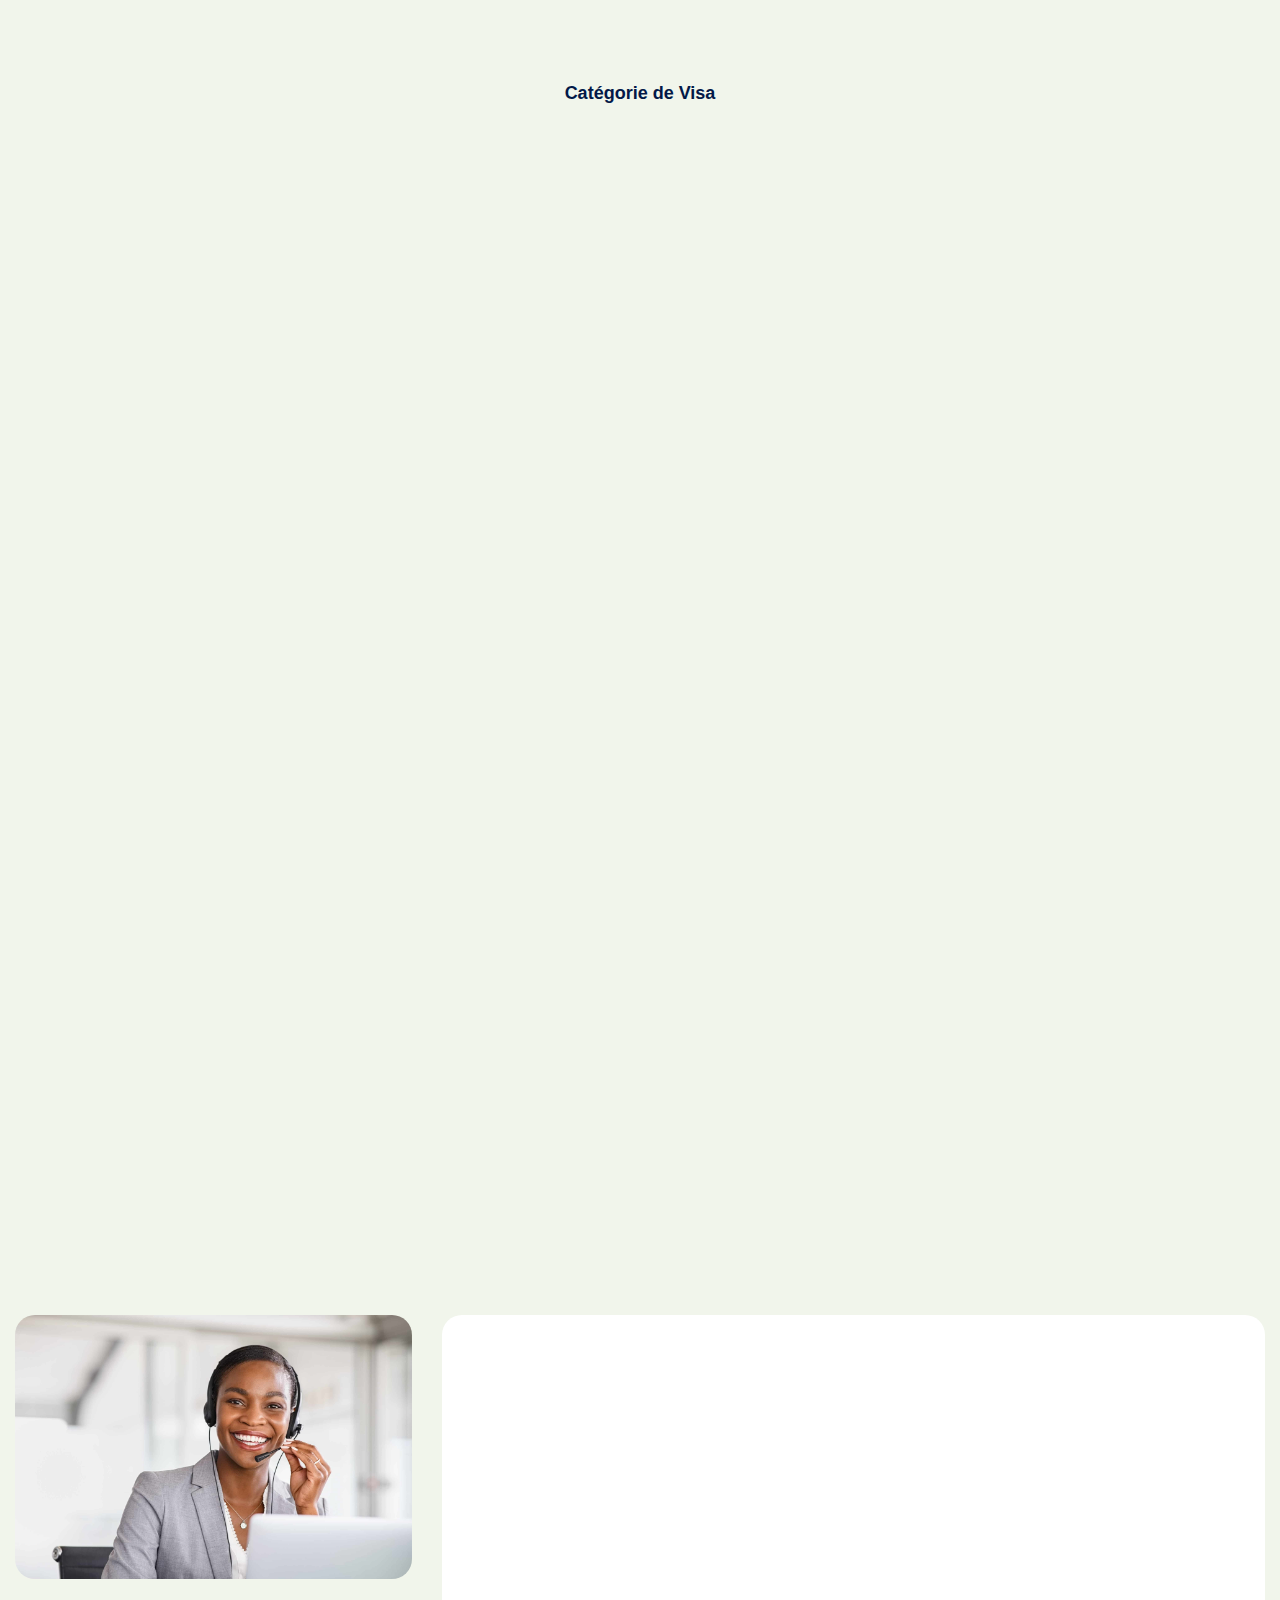
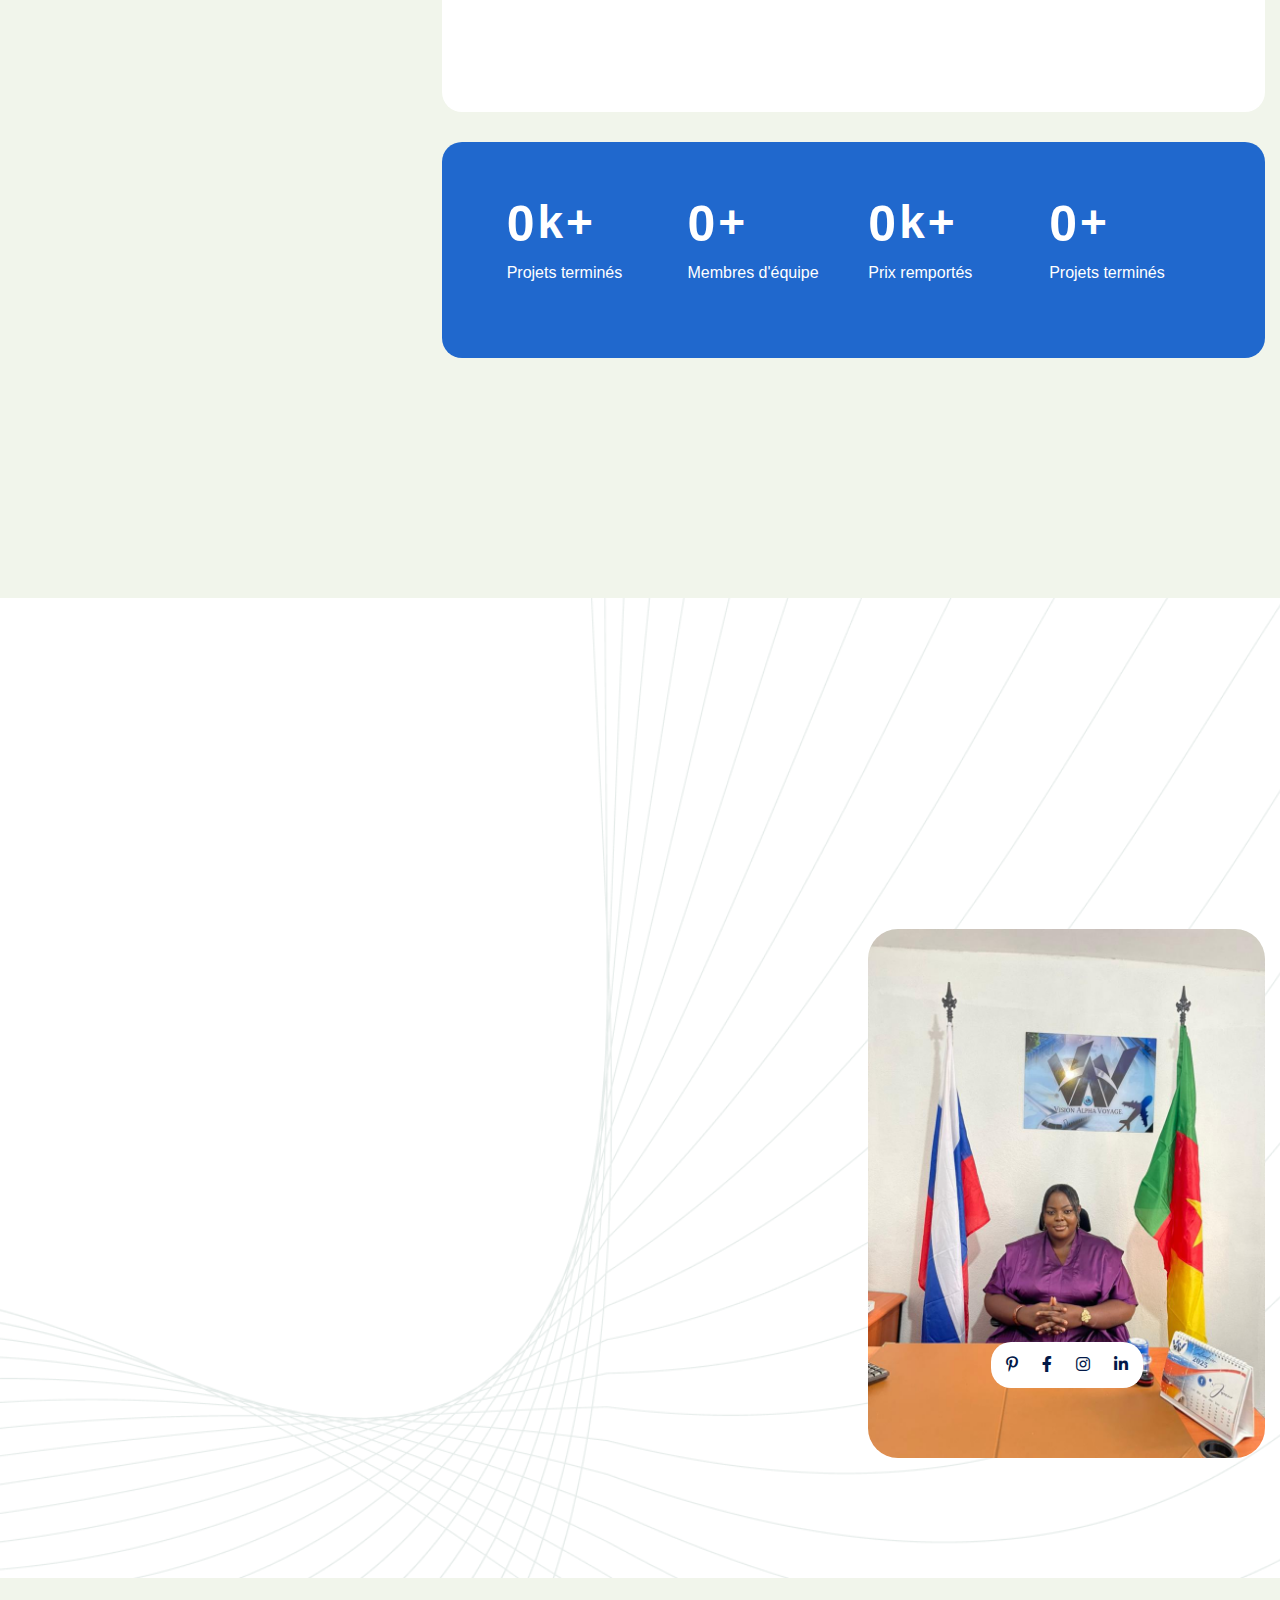
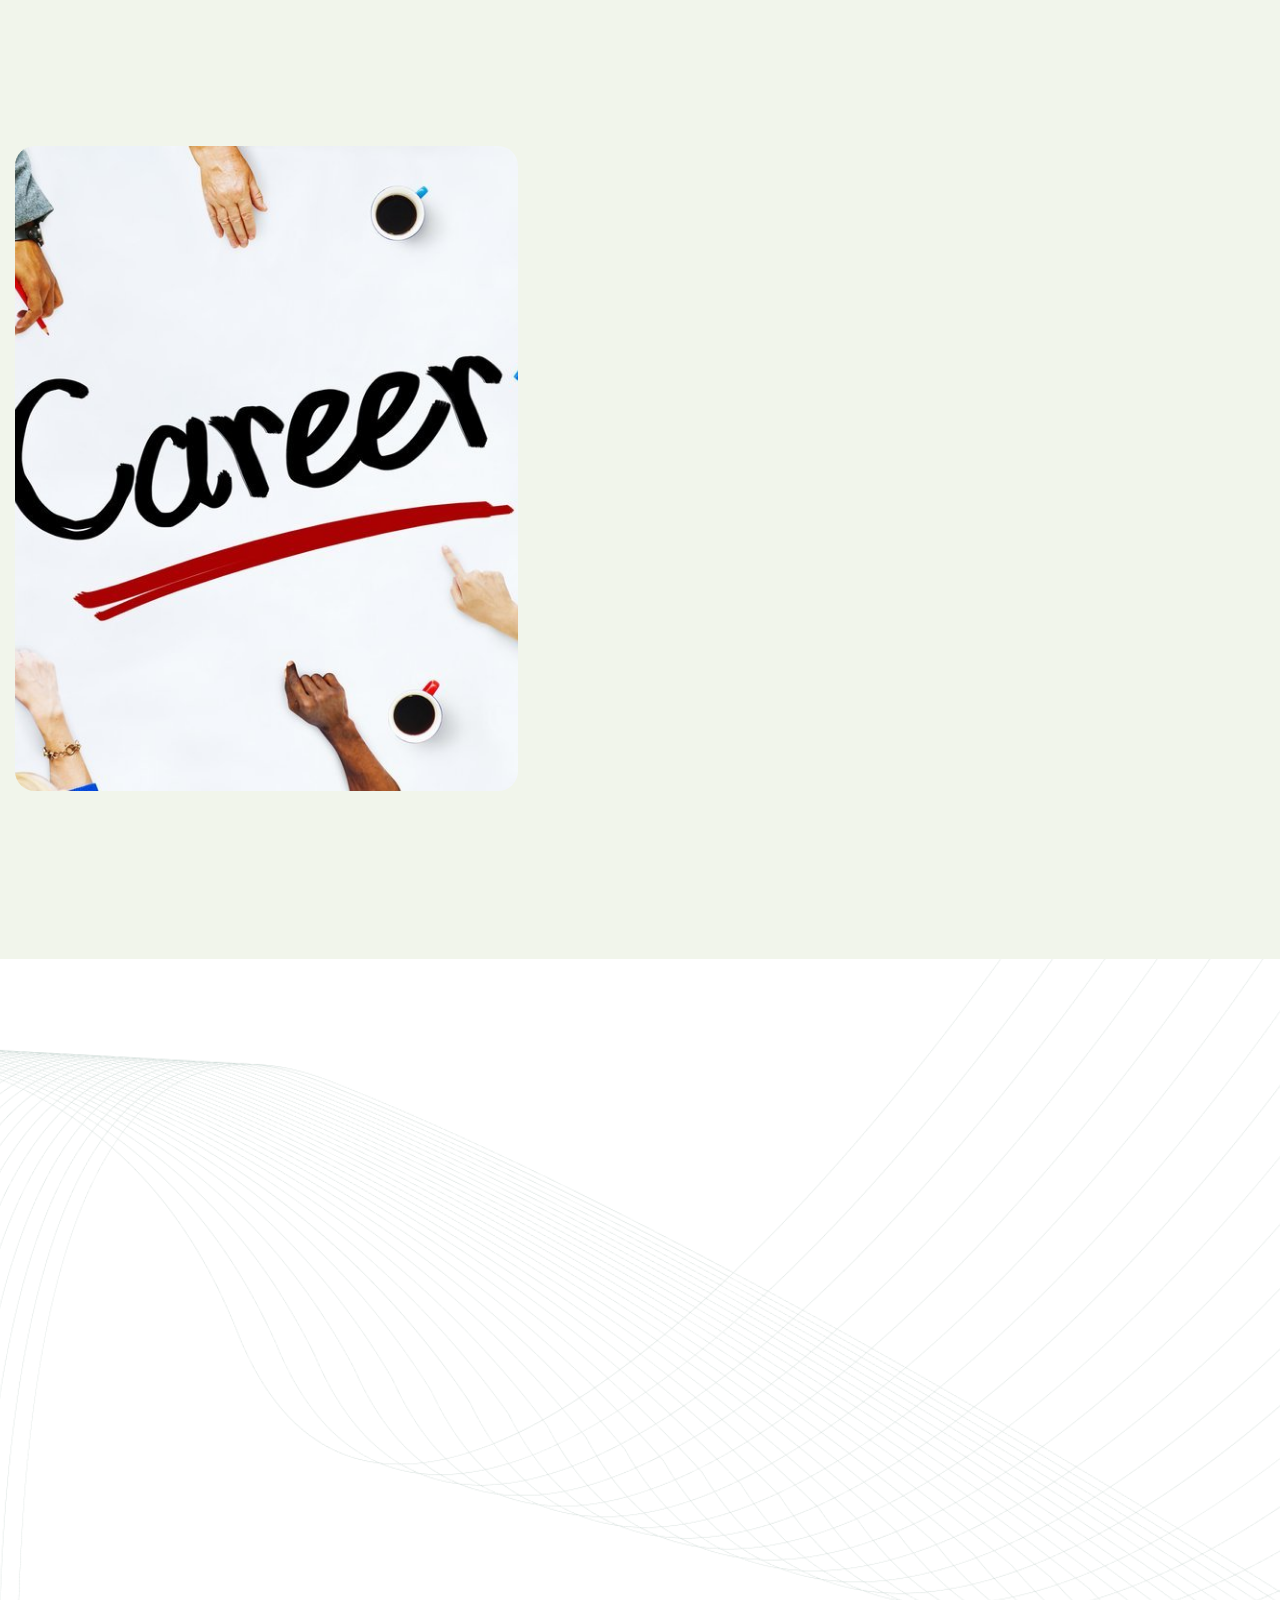
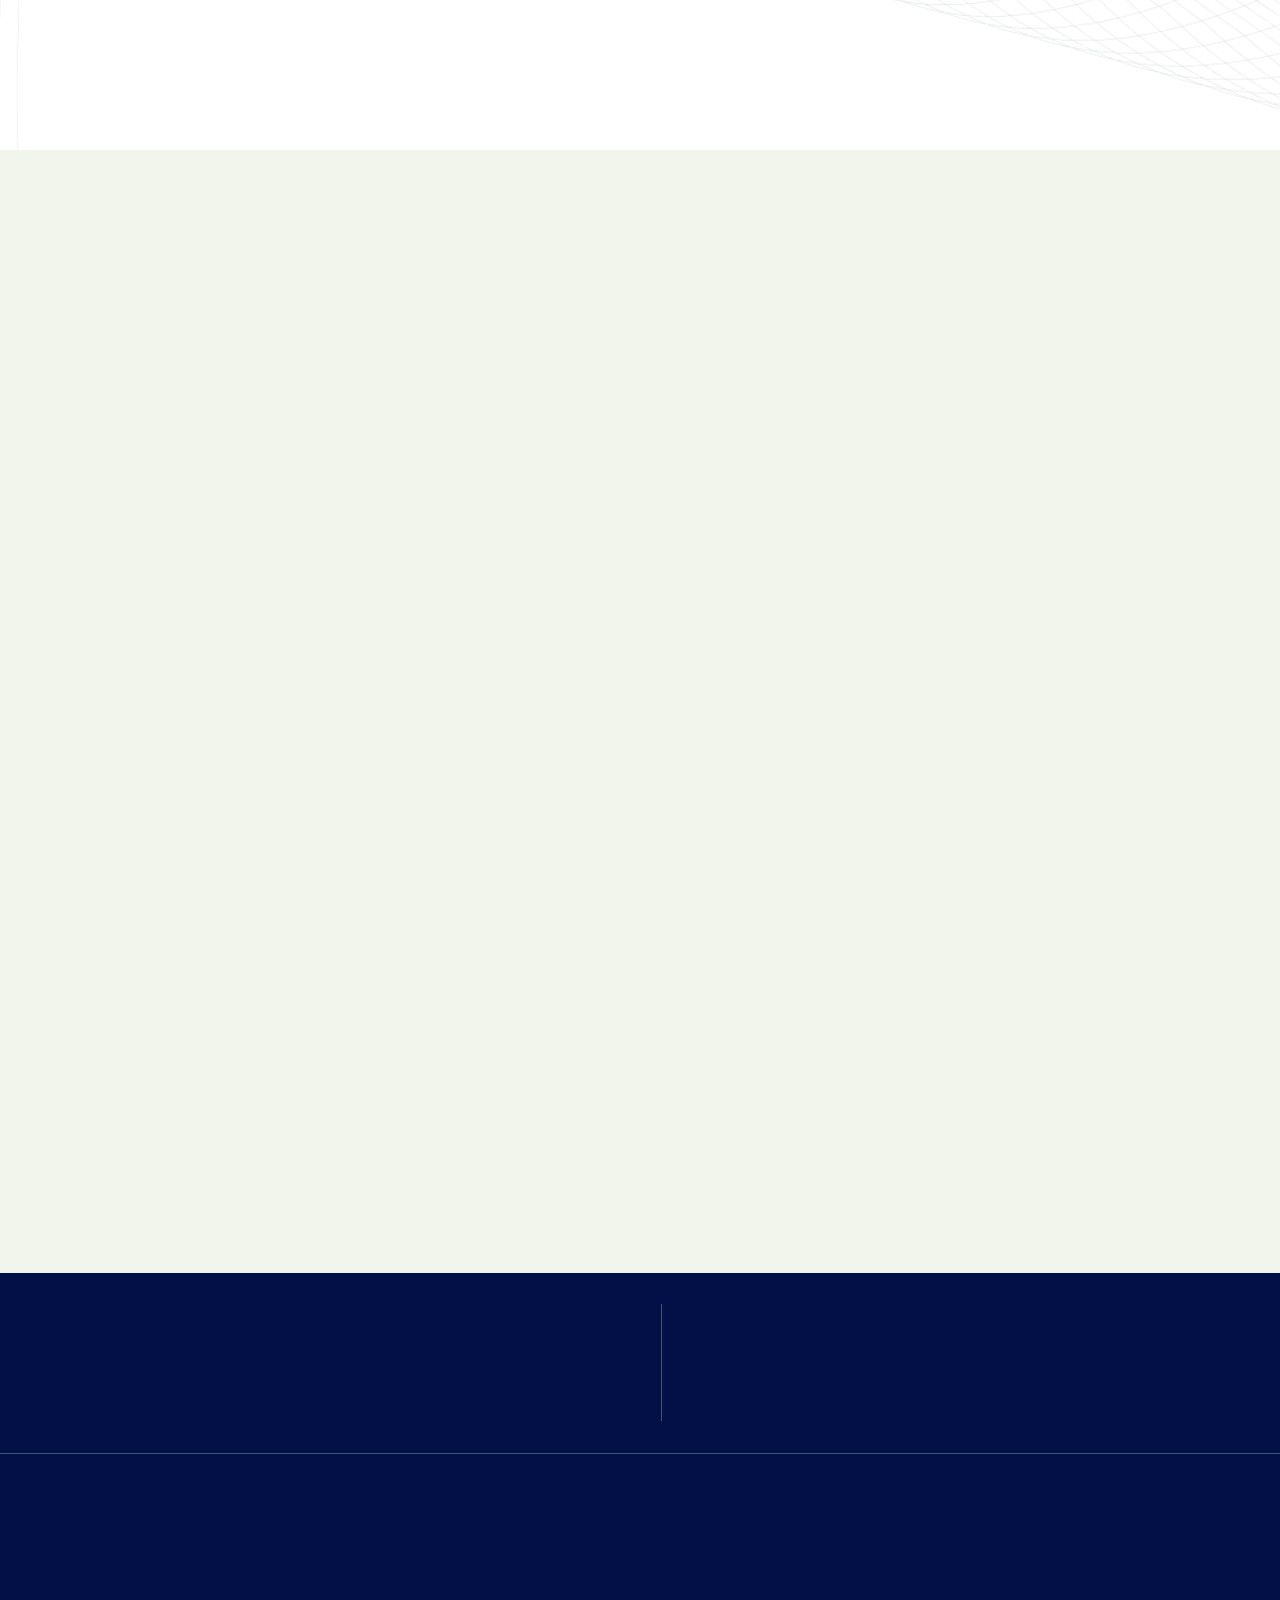
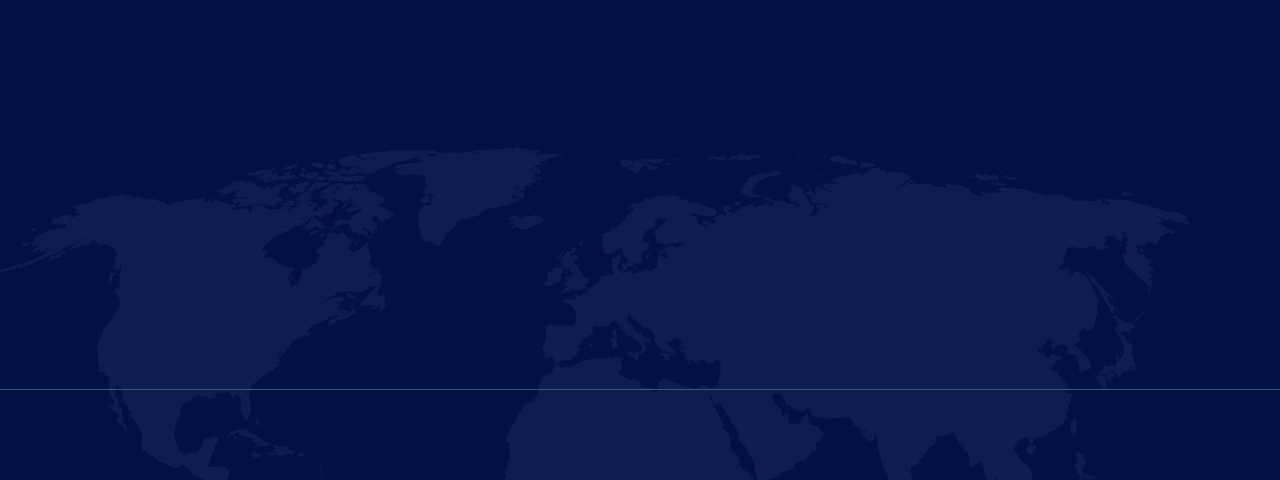
==== commit a4cd3676: "Update index.html" ====
--- a/routex/index.html
+++ b/routex/index.html
@@ -386,7 +386,7 @@
 
                                     <div class="choose-us__media-img-pictute wow fadeInLeft animated"
                                         data-wow-delay=".6s">
-                                        <img src="./assets/imgs/choose-us/employe-experience.JPG" alt="img not found">
+                                        <img src="./assets/imgs/choose-us/employe-experience.jpg" alt="img not found">
                                     </div>
                                 </div>
                             </div>
@@ -1463,6 +1463,8 @@
                             <div class="footer__content">
                                 <p><strong>Adresse :</strong> Cameroun <br>Yaoundé, Biyemassi - Jouvence</p>
                                 <p><strong>Téléphone :</strong> +237 640 018 203</p>
+                                <p><strong>Téléphone :</strong> +79191743605</p>
+
                                 <p><strong>Email :</strong> <a
                                         href="mailto:contact@immigration-cameroun.com">visionalpha09@gmail.com</a></p>
                             </div>
@@ -1604,4 +1606,4 @@
     <script src="assets/js/main.js"></script>
 </body>
 
-</html>+</html>
